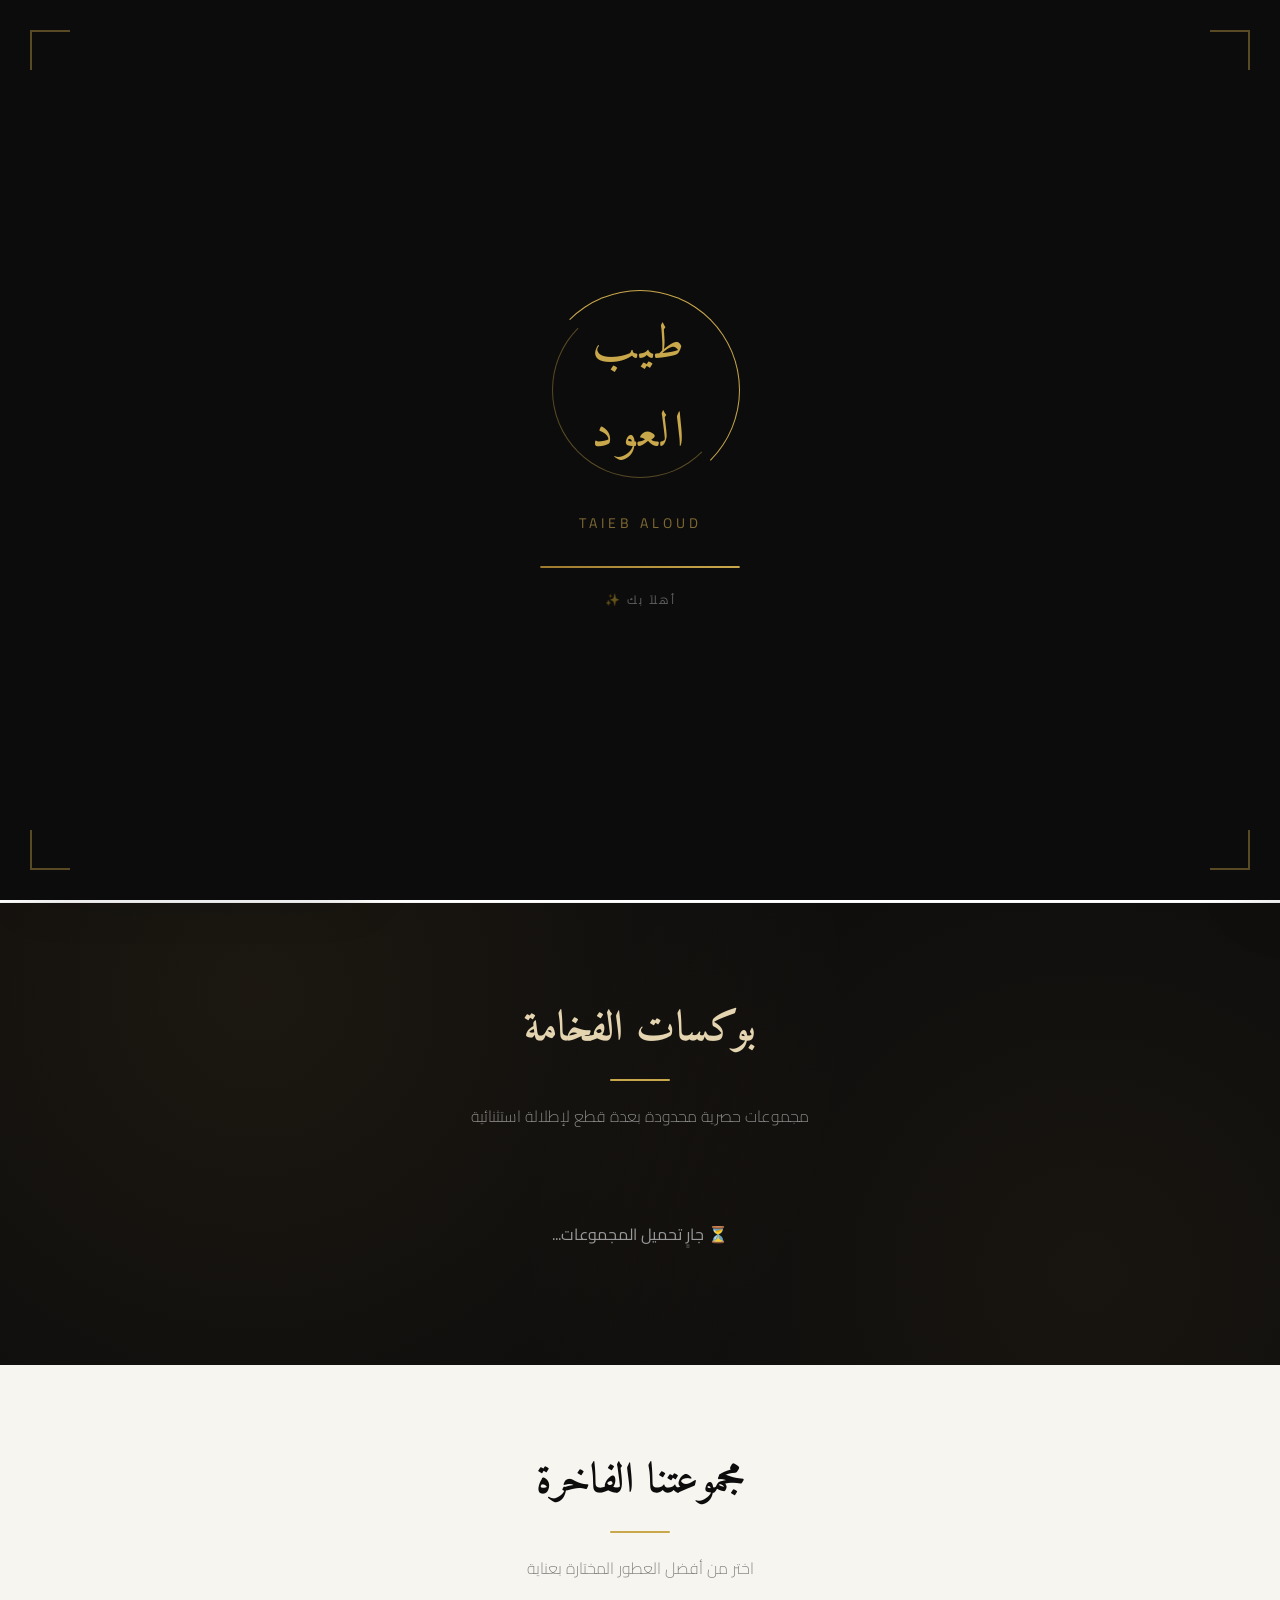
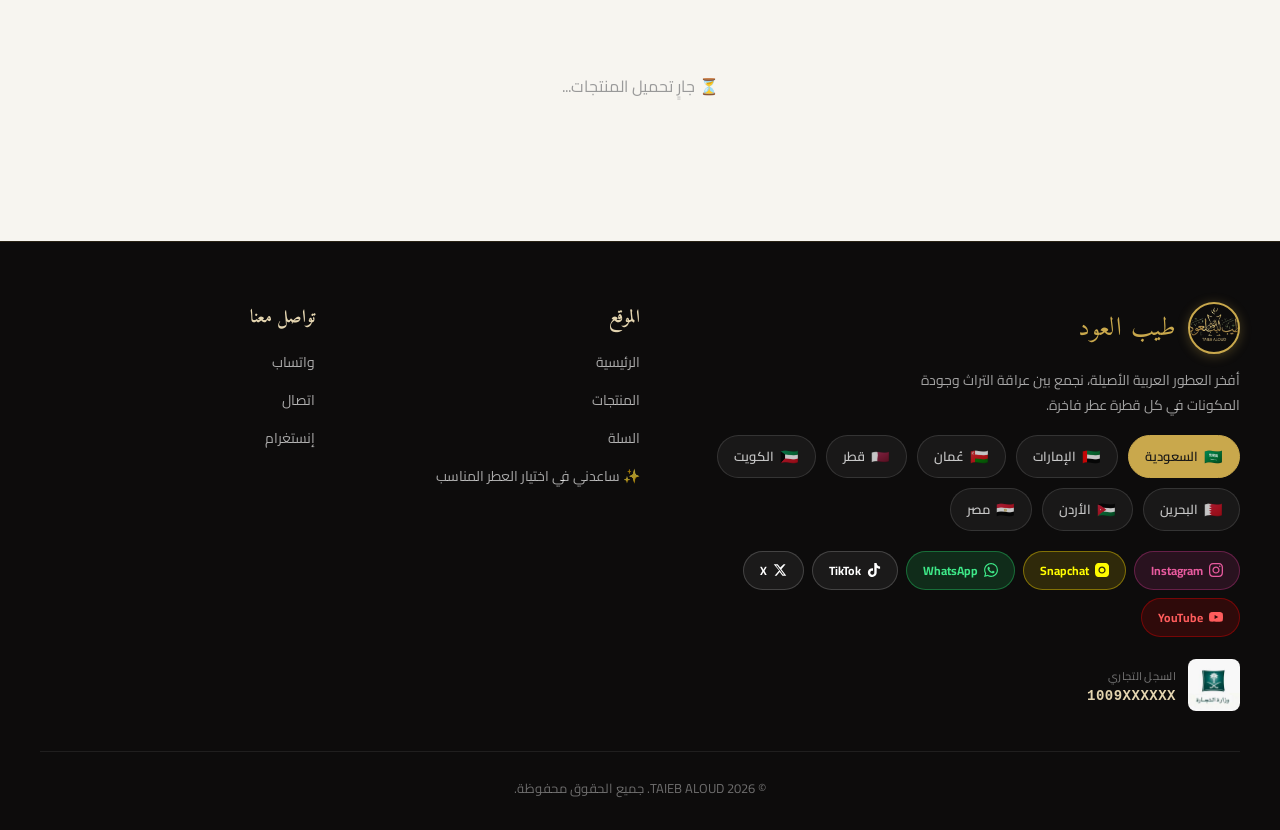
==== index.html @ ca559e0f "Add files via upload" ====
<!DOCTYPE html>
<html lang="ar" dir="rtl">
<head>
  <meta charset="UTF-8">
  <meta name="viewport" content="width=device-width, initial-scale=1.0">
  <title>طيب العود — TAIEB ALOUD | عطور عربية</title>
  <link rel="preconnect" href="https://fonts.googleapis.com">
  <link rel="preconnect" href="https://fonts.gstatic.com" crossorigin>
  <link href="https://fonts.googleapis.com/css2?family=Amiri:wght@400;700&family=Cairo:wght@300;400;600;700&family=Aref+Ruqaa:wght@400;700&display=swap" rel="stylesheet">
  <style>
    /* reset & base */
    * { margin:0; padding:0; box-sizing:border-box; }
    html { scroll-behavior:smooth; }
    body {
      font-family:'Cairo',sans-serif;
      background:#F7F5F0;
      color:#1A1A1A;
      direction:rtl;
      overflow-x:hidden;
    }
    a { text-decoration:none; color:inherit; }
    button { cursor:pointer; font-family:inherit; }
    .container { max-width:1400px; margin:0 auto; padding:0 40px; }

    /* colors — مستوحاة من الموقع الهدف (أسود/أبيض/ذهب خفيف) */
    :root {
      --gold:#C9A84C;
      --gold-light:#E4D5B0;
      --dark:#0D0C0C;
      --white:#FFFFFF;
      --gray:#F7F5F0;
      --text:#1A1A1A;
      --muted:rgba(0,0,0,0.45);
    }

    /* header – شفاف مع تأثير زجاجي */
    header {
      position:fixed;
      top:0; left:0; right:0;
      z-index:1000;
      display:flex;
      align-items:center;
      justify-content:space-between;
      padding:0 40px;
      height:88px;
      background:rgba(255,255,255,0.88);
      backdrop-filter:blur(14px);
      border-bottom:1px solid rgba(0,0,0,0.04);
      box-shadow:0 2px 24px rgba(0,0,0,0.02);
    }
    .logo-wrap { display:flex; align-items:center; gap:12px; }
    .header-logo-center {
      position:absolute;
      top:50%; left:50%;
      transform:translate(-50%,-50%);
      width:150px; height:76px;
      border-radius:0;
      object-fit:contain;
      z-index:1;
      pointer-events:none;
    }
    .logo {
      font-family:'Amiri', serif;
      font-size:28px;
      color:#000;
      font-weight:700;
      letter-spacing:0.5px;
      text-shadow:0 0 10px rgba(201,168,76,0.55);
      animation:logoShine 4s ease-in-out infinite;
    }
    .logo span { color:inherit; }
    @keyframes logoShine {
      0%, 100% { text-shadow:0 0 10px rgba(201,168,76,0.55); }
      50% { text-shadow:0 0 16px rgba(201,168,76,0.75); }
    }
    .nav-controls {
      display:flex;
      gap:12px;
      align-items:center;
    }
    .country-select, .lang-btn {
      background:transparent;
      border:1px solid rgba(0,0,0,0.06);
      color:var(--text);
      padding:8px 16px;
      border-radius:30px;
      font-size:12px;
      font-weight:600;
      transition:all 0.2s;
      outline:none;
    }
    .country-select:hover, .lang-btn:hover {
      border-color:var(--gold);
      background:rgba(201,168,76,0.04);
    }
    .cart-btn {
      background:var(--dark);
      border:none;
      color:white;
      width:44px;
      height:44px;
      border-radius:50%;
      font-size:18px;
      position:relative;
      display:flex;
      align-items:center;
      justify-content:center;
      transition:all 0.2s;
      box-shadow:0 4px 16px rgba(0,0,0,0.04);
    }
    .cart-btn:hover { background:var(--gold); }
    .cart-badge {
      position:absolute;
      top:-6px; right:-6px;
      background:var(--gold);
      color:white;
      width:22px; height:22px;
      border-radius:50%;
      font-size:11px;
      font-weight:700;
      display:flex;
      align-items:center;
      justify-content:center;
      border:2px solid white;
    }

    /* hamburger button */
    .hamburger-btn {
      width:44px; height:44px;
      border:1px solid rgba(0,0,0,0.08);
      background:transparent;
      border-radius:50%;
      display:flex; flex-direction:column; align-items:center; justify-content:center;
      gap:4px;
      transition:all 0.2s;
    }
    .hamburger-btn:hover { border-color:var(--gold); background:rgba(201,168,76,0.06); }
    .hamburger-btn span { display:block; width:18px; height:2px; background:var(--text); border-radius:2px; transition:all 0.2s; }
    .hamburger-btn:hover span { background:var(--gold); }

    /* side drawer */
    .drawer-overlay {
      position:fixed; inset:0; background:rgba(10,9,7,0.45); backdrop-filter:blur(2px);
      z-index:2100; opacity:0; pointer-events:none; transition:opacity 0.25s;
    }
    .drawer-overlay.open { opacity:1; pointer-events:auto; }
    .side-drawer {
      position:fixed; top:0; bottom:0; right:0;
      width:300px; max-width:82vw;
      background:linear-gradient(180deg,#FFFFFF 0%, #FBF9F4 100%);
      z-index:2200;
      box-shadow:-20px 0 60px rgba(0,0,0,0.2);
      transform:translateX(100%);
      transition:transform 0.3s cubic-bezier(.4,0,.2,1);
      display:flex; flex-direction:column;
      padding:24px 20px;
      overflow-y:auto;
    }
    html[dir="ltr"] .side-drawer { right:auto; left:0; box-shadow:20px 0 60px rgba(0,0,0,0.2); transform:translateX(-100%); }
    html[dir="ltr"] .side-drawer.open { transform:translateX(0); }
    .side-drawer.open { transform:translateX(0); }
    .drawer-head { display:flex; align-items:center; justify-content:space-between; margin-bottom:22px; }
    .drawer-brand { font-family:'Amiri',serif; font-size:19px; color:var(--dark); }
    .drawer-close {
      width:32px; height:32px; border:none; border-radius:50%; background:var(--gray); color:var(--dark);
      font-size:14px; display:flex; align-items:center; justify-content:center; transition:all 0.2s;
    }
    .drawer-close:hover { background:var(--gold); color:#fff; }
    .drawer-quiz-cta {
      display:flex; align-items:center; gap:12px;
      background:var(--dark); color:#fff;
      border:none; border-radius:16px; padding:16px; margin-bottom:22px;
      text-align:start; transition:all 0.2s;
    }
    .drawer-quiz-cta:hover { background:#1c1a17; }
    .dqc-icon { font-size:24px; flex-shrink:0; }
    .dqc-text { display:flex; flex-direction:column; gap:3px; }
    .dqc-text b { font-size:14.5px; }
    .dqc-text span { font-size:12px; color:rgba(255,255,255,0.6); line-height:1.5; }
    .drawer-nav { display:flex; flex-direction:column; margin-bottom:22px; border-top:1px solid rgba(0,0,0,0.06); border-bottom:1px solid rgba(0,0,0,0.06); }
    .drawer-nav a { padding:13px 4px; font-size:14px; color:var(--text); border-bottom:1px solid rgba(0,0,0,0.05); transition:color 0.15s; }
    .drawer-nav a:last-child { border-bottom:none; }
    .drawer-nav a:hover { color:var(--gold); }
    .drawer-section { margin-bottom:16px; }
    .drawer-label { display:block; font-size:11px; color:var(--muted); margin-bottom:8px; letter-spacing:0.5px; }
    .drawer-select { width:100%; }
    .drawer-lang-btn { width:100%; text-align:center; }

    /* slider – فيديوهات كخلفية */
    #collectionsSlider {
      margin-top:88px;
      width:100%;
      background:var(--dark);
      position:relative;
    }
    /* شريط الإعلانات المتحرك فوق السلايدر */
    .announcement-bar { overflow:hidden; white-space:nowrap; width:100%; padding:8px 0; direction:ltr; background:#000; position:relative; z-index:10; }
    .announcement-track { display:inline-flex; animation-name:announcement-scroll; animation-timing-function:linear; animation-iteration-count:infinite; animation-duration:20s; will-change:transform; }
    .announcement-track span.announcement-item { display:inline-flex; flex-shrink:0; align-items:center; padding:0 24px; font-size:13px; font-weight:600; white-space:nowrap; direction:rtl; }
    @keyframes announcement-scroll { from { transform:translateX(0); } to { transform:translateX(-50%); } }
    @media (max-width:768px) { .announcement-track span.announcement-item { font-size:12px; padding:0 16px; } }

    .slider-container { position:relative; width:100%; touch-action:pan-y; user-select:none; cursor:grab; }
    .slider-container:active { cursor:grabbing; }
    .slider-track { position:relative; width:100%; }
    .slider-slide { position:relative; width:100%; display:flex; align-items:center; justify-content:center; }
    .slider-slide video, .slider-slide img {
      display:block;
      width:100%;
      height:auto;
      max-height:80vh;
      object-fit:cover;
      aspect-ratio:16/7;
    }

    .slider-controls {
      position:absolute;
      bottom:24px;
      left:50%;
      transform:translateX(-50%);
      display:flex;
      gap:12px;
      z-index:10;
    }
    .slider-dot {
      width:10px; height:10px;
      border-radius:50%;
      background:rgba(255,255,255,0.25);
      cursor:pointer;
      transition:all 0.2s;
    }
    .slider-dot.active { background:var(--gold); width:28px; border-radius:6px; }

    /* luxury boxes – تصميم أنيق كبوكسات متميزة */
    #boxesSection {
      padding:80px 0 40px;
      background:var(--white);
    }
    .section-header {
      text-align:center;
      margin-bottom:48px;
    }
    .section-header h2 {
      font-family:'Amiri',serif;
      font-size:clamp(28px,4vw,42px);
      color:var(--dark);
      letter-spacing:0.5px;
    }
    .section-header p {
      color:var(--muted);
      font-size:16px;
      margin-top:6px;
      font-weight:300;
    }
    .gold-line {
      width:60px;
      height:2px;
      background:var(--gold);
      margin:12px auto 20px;
      border-radius:2px;
    }
    .box-grid {
      display:grid;
      grid-template-columns:repeat(auto-fill, minmax(240px,1fr));
      gap:32px 24px;
    }
    .box-card {
      background:white;
      border-radius:16px;
      overflow:hidden;
      box-shadow:0 4px 20px rgba(0,0,0,0.02);
      border:1px solid rgba(0,0,0,0.04);
      transition:all 0.35s cubic-bezier(0.16,1,0.3,1);
    }
    .box-card:hover {
      transform:translateY(-8px);
      box-shadow:0 20px 48px rgba(0,0,0,0.04);
      border-color:rgba(201,168,76,0.15);
    }
    .box-gallery {
      position:relative;
      width:100%;
      overflow:hidden;
      background:#F2EFE9;
    }
    .box-gallery img {
      display:none;
      width:100%;
      height:auto;
      cursor:zoom-in;
    }
    .box-gallery img.active { display:block; }
    .box-arrow {
      position:absolute;
      top:50%;
      transform:translateY(-50%);
      background:rgba(255,255,255,0.7);
      backdrop-filter:blur(4px);
      border:1px solid rgba(0,0,0,0.04);
      color:var(--dark);
      width:30px; height:30px;
      border-radius:50%;
      font-size:14px;
      display:flex;
      align-items:center;
      justify-content:center;
      cursor:pointer;
      z-index:5;
      opacity:0;
      transition:all 0.2s;
    }
    .box-gallery:hover .box-arrow { opacity:1; }
    .box-arrow:hover { background:var(--gold); color:white; }
    .box-arrow-prev { left:10px; }
    .box-arrow-next { right:10px; }
    .box-info {
      padding:18px 20px 22px;
    }
    .box-name {
      font-family:'Amiri',serif;
      font-size:20px;
      color:var(--dark);
      margin-bottom:4px;
    }
    .box-price {
      color:var(--gold);
      font-weight:700;
      font-size:20px;
      font-family:'Amiri',serif;
      margin-bottom:16px;
    }
    .pcard-buttons {
      display:flex;
      gap:10px;
    }
    .add-btn, .buy-btn {
      flex:1;
      padding:12px 10px;
      border-radius:30px;
      font-weight:700;
      font-size:13px;
      letter-spacing:0.3px;
      transition:all 0.2s;
      border:1.5px solid var(--dark);
      background:transparent;
      color:var(--dark);
    }
    .buy-btn {
      background:var(--dark);
      color:white;
      border-color:var(--dark);
    }
    .add-btn:hover { background:rgba(0,0,0,0.02); }
    .buy-btn:hover { background:var(--gold); border-color:var(--gold); color:white; }

    /* products – شبكة أنيقة */
    #products {
      padding:80px 0 100px;
      background:#F7F5F0;
    }
    .pgrid {
      display:grid;
      grid-template-columns:repeat(auto-fill, minmax(200px,1fr));
      gap:28px 24px;
    }
    .pcard {
      background:white;
      border-radius:16px;
      overflow:hidden;
      box-shadow:0 4px 20px rgba(0,0,0,0.02);
      border:1px solid rgba(0,0,0,0.04);
      transition:all 0.35s cubic-bezier(0.16,1,0.3,1);
    }
    .pcard:hover {
      transform:translateY(-8px);
      box-shadow:0 20px 48px rgba(0,0,0,0.04);
      border-color:rgba(201,168,76,0.12);
    }
    .pcard-img {
      position:relative;
      width:100%;
      overflow:hidden;
      background:#F2EFE9;
    }
    .pcard-img img {
      display:none;
      width:100%;
      height:auto;
      cursor:zoom-in;
      transition:transform 0.5s ease;
    }
    .pcard-img img.active { display:block; }
    .pcard:hover .pcard-img img.active { transform:scale(1.03); }
    .pcard-img:hover .box-arrow { opacity:1; }
    .pcard-info {
      padding:16px 18px 22px;
    }
    .pcard-cat {
      font-size:10px;
      letter-spacing:2px;
      color:var(--gold);
      text-transform:uppercase;
      font-weight:600;
      margin-bottom:4px;
    }
    .pcard-name {
      font-family:'Amiri',serif;
      font-size:18px;
      color:var(--dark);
      margin-bottom:6px;
      min-height:44px;
      line-height:1.3;
    }
    .pcard-price {
      color:var(--gold);
      font-weight:700;
      font-size:18px;
      font-family:'Amiri',serif;
      margin-bottom:14px;
    }

    /* ===== WISHLIST HEART BUTTON (on product/box cards + quick view) ===== */
    .wl-heart {
      position:absolute;
      top:10px;
      left:10px;
      width:34px;
      height:34px;
      border-radius:50%;
      background:rgba(255,255,255,0.85);
      backdrop-filter:blur(4px);
      border:1px solid rgba(0,0,0,0.05);
      display:flex;
      align-items:center;
      justify-content:center;
      cursor:pointer;
      z-index:6;
      transition:transform 0.15s ease;
      padding:0;
    }
    html[dir="ltr"] .wl-heart { left:auto; right:10px; }
    .wl-heart:hover { transform:scale(1.1); background:#fff; }
    .wl-heart.pop { animation:wlPop 0.35s ease; }
    @keyframes wlPop { 0%{transform:scale(1);} 35%{transform:scale(1.35);} 100%{transform:scale(1);} }
    .qv-info .wl-heart { position:static; margin-bottom:12px; width:auto; height:auto; border-radius:20px; padding:6px 14px; gap:6px; font-size:12px; font-weight:700; color:var(--dark); background:#FAF8F3; border:1px solid rgba(0,0,0,0.08); }
    .qv-info .wl-heart svg { flex-shrink:0; }

    /* ===== COUPON BOX (order modal) ===== */
    .coupon-row { display:flex; gap:8px; margin:14px 0; }
    .coupon-row input {
      flex:1; background:#FFFFFF; border:1.5px solid rgba(0,0,0,0.08); border-radius:12px;
      padding:11px 14px; font-size:13.5px; font-family:inherit; outline:none; text-transform:uppercase;
    }
    .coupon-row input:focus { border-color:var(--gold); }
    .coupon-row button {
      background:var(--dark); color:#fff; border:none; border-radius:12px; padding:0 18px;
      font-weight:700; font-size:13px; white-space:nowrap; transition:all 0.2s;
    }
    .coupon-row button:hover { background:var(--gold); color:var(--dark); }
    .coupon-msg { font-size:12px; margin:-6px 0 10px; min-height:14px; }
    .coupon-msg.ok { color:#2e8b57; }
    .coupon-msg.err { color:#c0392b; }
    .order-total.discount-line span:last-child { color:#2e8b57; }
    .order-total-final { border-top:1px dashed rgba(0,0,0,0.1); padding-top:10px; margin-top:2px; }

    /* ===== REVIEWS (inside quick view) ===== */
    .qv-reviews { margin-top:22px; padding-top:18px; border-top:1px solid rgba(0,0,0,0.06); }
    .qv-reviews-title { font-weight:700; font-size:14px; color:var(--dark); margin-bottom:10px; display:flex; align-items:center; gap:8px; }
    .review-item { padding:10px 0; border-bottom:1px dashed rgba(0,0,0,0.07); }
    .review-item:last-child { border-bottom:none; }
    .review-stars { color:var(--gold); font-size:13px; letter-spacing:1px; }
    .review-name { font-weight:700; font-size:13px; color:var(--dark); }
    .review-text { font-size:12.5px; color:var(--muted); margin-top:2px; line-height:1.6; }
    .review-empty { font-size:12.5px; color:var(--muted); text-align:center; padding:8px 0; }
    .add-review-btn { font-size:12px; font-weight:700; color:var(--gold); background:none; border:none; cursor:pointer; text-decoration:underline; margin-top:6px; }
    .review-form { display:none; margin-top:12px; background:#FAF8F3; border-radius:12px; padding:14px; }
    .review-form.show { display:block; }
    .review-form input, .review-form textarea {
      width:100%; border:1px solid rgba(0,0,0,0.1); border-radius:10px; padding:9px 12px;
      font-size:13px; font-family:inherit; margin-bottom:8px; outline:none;
    }
    .review-form input:focus, .review-form textarea:focus { border-color:var(--gold); }
    .star-picker { display:flex; gap:4px; margin-bottom:10px; font-size:22px; }
    .star-picker span { cursor:pointer; color:rgba(0,0,0,0.15); transition:color 0.15s; }
    .star-picker span.on { color:var(--gold); }
    .review-form button { background:var(--dark); color:#fff; border:none; border-radius:10px; padding:8px 16px; font-size:12.5px; font-weight:700; cursor:pointer; }
    .review-form button:hover { background:var(--gold); color:var(--dark); }

    /* ===== WISHLIST MODAL ===== */
    .wl-modal-item { display:flex; align-items:center; gap:12px; padding:10px 0; border-bottom:1px dashed rgba(0,0,0,0.07); }
    .wl-modal-item img { width:52px; height:52px; object-fit:cover; border-radius:10px; flex-shrink:0; }
    .wl-modal-item .wl-item-name { font-weight:700; font-size:13.5px; color:var(--dark); }
    .wl-modal-item .wl-item-price { font-size:12px; color:var(--gold); font-weight:700; }
    .wl-modal-item .wl-item-actions { display:flex; gap:6px; margin-right:auto; }
    .wl-modal-item .wl-item-actions button { font-size:11px; font-weight:700; border-radius:20px; padding:6px 10px; border:1px solid rgba(0,0,0,0.1); background:#fff; cursor:pointer; }
    .wl-modal-item .wl-item-actions button.wl-remove-btn { color:#c0392b; }
    .wl-empty { text-align:center; padding:30px 0; color:var(--muted); font-size:13px; }

    /* modal */
    .modal {
      position:fixed;
      inset:0;
      background:rgba(10,9,7,0.65);
      backdrop-filter:blur(10px);
      display:none;
      align-items:center;
      justify-content:center;
      z-index:2000;
      padding:20px;
    }
    .modal.open { display:flex; }
    .modal-content {
      background:linear-gradient(180deg,#FFFFFF 0%, #FBF9F4 100%);
      padding:36px 30px 34px;
      border-radius:22px;
      width:100%;
      max-width:540px;
      position:relative;
      box-shadow:0 40px 90px rgba(0,0,0,0.35);
      border:1px solid rgba(201,168,76,0.18);
      max-height:90vh;
      overflow-y:auto;
    }
    .modal-content::before {
      content:'';
      position:absolute;
      top:0; left:22px; right:22px;
      height:3px;
      border-radius:0 0 4px 4px;
      background:linear-gradient(90deg,transparent,var(--gold),transparent);
    }
    .modal-close {
      position:absolute;
      top:14px; left:14px;
      width:38px; height:38px;
      background:var(--dark);
      border:2px solid var(--gold);
      border-radius:50%;
      color:#fff;
      font-size:18px;
      font-weight:700;
      display:flex;
      align-items:center;
      justify-content:center;
      cursor:pointer;
      transition:all 0.2s;
      box-shadow:0 4px 14px rgba(0,0,0,0.35);
      z-index:10;
    }
    .modal-close:hover { transform:rotate(90deg); background:var(--gold); color:var(--dark); border-color:var(--gold); }
    @media(max-width:600px) {
      .modal-close { width:42px; height:42px; font-size:20px; top:12px; left:12px; }
    }
    .modal-content h2 {
      font-family:'Amiri',serif;
      color:var(--dark);
      margin-bottom:6px;
      text-align:center;
      font-size:27px;
    }
    /* quick view modal */
    .qv-content { max-width:640px; }
    .qv-body { display:flex; gap:28px; align-items:center; }
    .qv-gallery {
      position:relative;
      flex:0 0 260px;
      width:260px;
      border-radius:14px;
      overflow:hidden;
      background:#F2EFE9;
    }
    .qv-gallery img { width:100%; height:auto; display:block; }
    .qv-gallery .box-arrow { opacity:1; }
    .qv-info { flex:1; display:flex; flex-direction:column; justify-content:center; }
    .qv-name { font-family:'Amiri',serif; font-size:24px; color:var(--dark); margin-bottom:8px; }
    .qv-price { color:var(--gold); font-weight:700; font-size:20px; font-family:'Amiri',serif; margin-bottom:20px; }
    @media(max-width:600px) {
      .qv-body { flex-direction:column; }
      .qv-gallery { width:100%; flex:none; }
    }
    .modal-subtitle {
      text-align:center;
      color:var(--muted);
      font-size:12.5px;
      margin-bottom:22px;
      letter-spacing:.2px;
    }
    .order-items {
      margin-bottom:16px;
      background:rgba(0,0,0,0.015);
      border:1px solid rgba(0,0,0,0.05);
      border-radius:14px;
      padding:10px 14px;
      max-height:200px;
      overflow-y:auto;
    }
    .order-item {
      display:flex;
      align-items:center;
      gap:12px;
      padding:9px 0;
      border-bottom:1px solid rgba(0,0,0,0.05);
      font-size:13px;
    }
    .order-item:last-child { border-bottom:none; }
    .order-item-name { color:var(--dark); font-weight:700; font-size:14px; flex:1; }
    .order-total {
      display:flex;
      justify-content:space-between;
      align-items:center;
      margin-bottom:16px;
      padding:14px 18px;
      background:linear-gradient(135deg, rgba(201,168,76,0.1), rgba(201,168,76,0.04));
      border:1px solid rgba(201,168,76,0.25);
      border-radius:14px;
      font-size:21px;
      font-family:'Amiri',serif;
      color:var(--dark);
      font-weight:700;
    }
    .order-total span:first-child { font-size:14px; font-family:'Cairo',sans-serif; color:var(--muted); font-weight:600; }
    .order-total span:last-child { color:var(--gold); }
    .free-shipping-badge {
      display:flex;
      align-items:center;
      justify-content:center;
      gap:8px;
      background:rgba(201,168,76,0.06);
      border:1px dashed var(--gold);
      border-radius:30px;
      padding:10px 16px;
      margin-bottom:24px;
      color:#8a6d24;
      font-size:13px;
      font-weight:700;
    }
    .form-section-title {
      font-size:12px;
      font-weight:700;
      color:var(--gold);
      letter-spacing:1px;
      text-transform:uppercase;
      margin:22px 0 12px;
      display:flex;
      align-items:center;
      gap:8px;
    }
    .form-section-title::after {
      content:'';
      flex:1;
      height:1px;
      background:rgba(201,168,76,0.2);
    }
    .form-group { margin-bottom:16px; }
    .form-group label {
      display:block;
      margin-bottom:6px;
      font-size:12.5px;
      color:var(--dark);
      font-weight:700;
      letter-spacing:.2px;
    }
    .form-group input, .form-group select, .form-group textarea {
      width:100%;
      padding:13px 16px;
      background:#FFFFFF;
      border:1.5px solid rgba(0,0,0,0.08);
      border-radius:12px;
      color:#3a3a3a;
      outline:none;
      font-size:14px;
      font-weight:500;
      transition:all 0.2s;
      font-family:inherit;
      box-shadow:0 1px 3px rgba(0,0,0,0.02);
    }
    .form-group input::placeholder, .form-group textarea::placeholder { color:rgba(0,0,0,0.28); font-weight:400; }
    .form-group input:focus, .form-group select:focus, .form-group textarea:focus {
      border-color:var(--gold);
      background:#FFFDF7;
      box-shadow:0 0 0 4px rgba(201,168,76,0.1);
    }
    .payment-options {
      display:grid;
      grid-template-columns:1fr 1fr;
      gap:10px;
      margin-top:6px;
    }
    .payment-option {
      display:flex;
      align-items:center;
      gap:8px;
      background:#FFFFFF;
      border:1.5px solid rgba(0,0,0,0.08);
      border-radius:14px;
      padding:12px 14px;
      cursor:pointer;
      transition:all 0.2s;
      font-size:13px;
      font-weight:700;
      color:rgba(0,0,0,0.65);
    }
    .payment-option:hover { border-color:var(--gold); background:rgba(201,168,76,0.05); }
    .payment-option.selected { border-color:var(--gold); background:rgba(201,168,76,0.1); color:#8a6d24; box-shadow:0 0 0 3px rgba(201,168,76,0.08); }
    .payment-option input[type=radio] { display:none; }
    .bank-info {
      display:none;
      margin-top:14px;
      background:rgba(201,168,76,0.05);
      border:1px solid rgba(201,168,76,0.2);
      border-radius:14px;
      padding:16px 18px;
    }
    .bank-info.show { display:block; }
    .bank-info p { color:#5a4c22; font-size:13px; line-height:1.6; }
    .bank-account-row {
      display:flex;
      align-items:center;
      justify-content:space-between;
      background:#FFFFFF;
      border:1px solid rgba(201,168,76,0.2);
      border-radius:10px;
      padding:11px 14px;
      margin-top:8px;
    }
    .bank-account-num { color:var(--gold); font-weight:700; font-family:monospace; letter-spacing:1px; font-size:14px; }
    .copy-btn {
      background:var(--gold);
      color:white;
      border:none;
      border-radius:20px;
      padding:7px 16px;
      font-size:12px;
      font-weight:700;
      transition:all 0.2s;
    }
    .copy-btn:hover { background:var(--dark); }
    .confirm-btn {
      width:100%;
      padding:17px;
      background:linear-gradient(135deg, #1a1917, var(--dark));
      color:white;
      border:1.5px solid var(--gold);
      border-radius:40px;
      font-weight:700;
      font-size:16px;
      letter-spacing:0.5px;
      margin-top:24px;
      transition:all 0.25s;
      box-shadow:0 10px 30px rgba(0,0,0,0.15);
    }
    .confirm-btn:hover { background:var(--gold); color:#1a1917; border-color:var(--gold); transform:translateY(-2px); box-shadow:0 14px 34px rgba(201,168,76,0.35); }
    .confirm-btn:disabled { opacity:0.55; cursor:not-allowed; transform:none; box-shadow:none; }

    /* field validation */
    .phone-hint { font-size:11px; color:var(--muted); margin-top:5px; }
    .phone-input-row { display:flex; gap:8px; }
    #phoneCountryCode.phone-code-select {
      flex:0 0 auto;
      width:82px !important;
      background:#FFFFFF;
      border:1.5px solid rgba(0,0,0,0.08);
      border-radius:12px;
      padding:0 2px 0 4px !important;
      font-size:12px;
      color:var(--dark);
      font-family:inherit;
      outline:none;
      cursor:pointer;
      text-overflow:ellipsis;
    }
    .phone-input-row input { flex:1; min-width:0; }
    .field-error {
      display:none;
      color:#c0392b;
      font-size:11.5px;
      font-weight:700;
      margin-top:6px;
    }
    .field-error.show { display:block; }
    .form-group input.invalid { border-color:#c0392b !important; background:#FFF6F5 !important; }
    .form-group input.valid-ok { border-color:#4b9c6f !important; }

    /* payment proof upload */
    .payment-proof-box {
      display:none;
      margin-top:14px;
      background:rgba(201,168,76,0.05);
      border:1px solid rgba(201,168,76,0.2);
      border-radius:14px;
      padding:16px 18px;
    }
    .payment-proof-box.show { display:block; }
    .payment-proof-box p.proof-title { color:#5a4c22; font-size:13px; line-height:1.6; margin-bottom:10px; font-weight:700; }
    .proof-upload-row { display:flex; align-items:center; gap:12px; flex-wrap:wrap; }
    .proof-file-btn {
      display:inline-flex;
      align-items:center;
      gap:8px;
      background:var(--dark);
      color:#fff;
      border:1.5px solid var(--gold);
      border-radius:30px;
      padding:9px 18px;
      font-size:12.5px;
      font-weight:700;
      cursor:pointer;
      transition:all 0.2s;
    }
    .proof-file-btn:hover { background:var(--gold); color:var(--dark); }
    .proof-preview-wrap { position:relative; width:56px; height:56px; border-radius:10px; overflow:hidden; border:1px solid rgba(0,0,0,0.1); display:none; }
    .proof-preview-wrap.show { display:block; }
    .proof-preview-wrap img { width:100%; height:100%; object-fit:cover; }
    .proof-preview-wrap .proof-remove {
      position:absolute; top:2px; left:2px;
      width:18px; height:18px;
      background:rgba(0,0,0,0.65);
      color:#fff;
      border-radius:50%;
      font-size:11px;
      display:flex; align-items:center; justify-content:center;
      cursor:pointer;
    }
    .proof-status { font-size:11.5px; margin-top:8px; color:var(--muted); }
    .proof-status.ok { color:#4b9c6f; font-weight:700; }
    .proof-status.err { color:#c0392b; font-weight:700; }

    /* success modal */
    .success-modal-content { max-width:420px; text-align:center; }
    .success-icon { font-size:54px; margin-bottom:8px; }
    .success-modal-content p.success-text { color:var(--muted); font-size:14px; line-height:1.9; margin-bottom:18px; }


    /* footer */
    footer {
      background:var(--dark);
      padding:60px 40px 30px;
      border-top:1px solid rgba(201,168,76,0.15);
    }
    .footer-container { max-width:1200px; margin:0 auto; }
    .footer-top {
      display:grid;
      grid-template-columns:2fr 1fr 1fr;
      gap:50px;
      margin-bottom:40px;
    }
    .footer-logo-wrap { display:flex; align-items:center; gap:12px; margin-bottom:14px; }
    .footer-logo-img {
      width:52px; height:52px;
      border-radius:50%;
      object-fit:cover;
      border:2px solid var(--gold);
      box-shadow:0 2px 12px rgba(201,168,76,0.3);
      flex-shrink:0;
    }
    .footer-logo {
      font-family:'Amiri',serif;
      font-size:26px;
      color:var(--gold);
      letter-spacing:0.5px;
    }
    .footer-desc {
      color:rgba(255,255,255,0.62);
      font-size:14px;
      line-height:1.8;
      max-width:340px;
    }
    .footer-section h3 {
      font-family:'Amiri',serif;
      color:var(--gold-light);
      font-size:18px;
      margin-bottom:16px;
    }
    .footer-links {
      display:flex;
      flex-direction:column;
      gap:12px;
    }
    .footer-links a {
      color:rgba(255,255,255,0.65);
      font-size:14px;
      transition:all 0.2s;
      display:flex;
      align-items:center;
      gap:6px;
    }
    .footer-links a:hover { color:var(--gold); transform:translateX(-4px); }
    .footer-cr {
      display:flex;
      align-items:center;
      gap:12px;
      margin-top:22px;
      width:fit-content;
    }
    .footer-cr img {
      width:52px; height:52px;
      border-radius:8px;
      object-fit:cover;
    }
    .footer-cr-text { display:flex; flex-direction:column; gap:2px; }
    .footer-cr-text .cr-label { font-size:11px; color:rgba(255,255,255,0.45); letter-spacing:.3px; }
    .footer-cr-text .cr-number { font-size:14px; color:var(--gold-light); font-weight:700; font-family:monospace; letter-spacing:.5px; }
    .footer-bottom {
      border-top:1px solid rgba(255,255,255,0.08);
      padding-top:24px;
      text-align:center;
      color:rgba(255,255,255,0.4);
      font-size:13px;
    }
    .footer-countries {
      display:flex;
      flex-wrap:wrap;
      gap:10px;
      margin-top:16px;
    }
    .footer-country-badge {
      display:flex;
      align-items:center;
      gap:6px;
      background:rgba(255,255,255,0.05);
      border:1px solid rgba(255,255,255,0.12);
      border-radius:30px;
      padding:6px 16px;
      font-size:13px;
      color:rgba(255,255,255,0.75);
      font-weight:600;
      cursor:pointer;
      transition:all 0.2s;
    }
    .footer-country-badge .flag { font-size:15px; }
    .footer-country-badge:hover { border-color:var(--gold); background:rgba(201,168,76,0.12); }
    .footer-country-badge.active { background:var(--gold); color:#1a1917; border-color:var(--gold); }
    .footer-social {
      margin-top:20px;
      display:flex;
      flex-wrap:wrap;
      gap:8px;
    }
    .social-link {
      display:flex;
      align-items:center;
      gap:6px;
      padding:7px 16px;
      border-radius:30px;
      border:1.5px solid transparent;
      font-size:12px;
      font-weight:700;
      transition:all 0.2s;
      white-space:nowrap;
    }
    .social-link svg { width:14px; height:14px; fill:currentColor; flex-shrink:0; }
    /* ألوان كل منصة - معدّلة لتكون واضحة على خلفية غامقة */
    .soc-instagram { background:rgba(193,53,132,0.16); border-color:rgba(193,53,132,0.4); color:#e85a9e; }
    .soc-instagram:hover { background:linear-gradient(135deg,#f09433,#e6683c,#dc2743,#cc2366,#bc1888); color:#fff; border-color:transparent; transform:translateY(-2px); }
    .soc-snapchat { background:rgba(255,220,0,0.14); border-color:rgba(255,220,0,0.4); color:#FFFC00; }
    .soc-snapchat:hover { background:#FFFC00; color:#000; border-color:#FFFC00; transform:translateY(-2px); }
    .soc-whatsapp { background:rgba(37,211,102,0.16); border-color:rgba(37,211,102,0.4); color:#3ee888; }
    .soc-whatsapp:hover { background:#25D366; color:#fff; border-color:#25D366; transform:translateY(-2px); }
    .soc-tiktok { background:rgba(255,255,255,0.06); border-color:rgba(255,255,255,0.18); color:#fff; }
    .soc-tiktok:hover { background:#010101; color:#fff; border-color:#69C9D0; transform:translateY(-2px); }
    .soc-twitter { background:rgba(255,255,255,0.06); border-color:rgba(255,255,255,0.18); color:#fff; }
    .soc-twitter:hover { background:#fff; color:#000; border-color:#fff; transform:translateY(-2px); }
    .soc-youtube { background:rgba(255,0,0,0.14); border-color:rgba(255,0,0,0.35); color:#ff5c5c; }
    .soc-youtube:hover { background:#FF0000; color:#fff; border-color:#FF0000; transform:translateY(-2px); }


    /* floating */
    #scrollTop {
      position:fixed;
      bottom:28px; left:24px;
      z-index:7000;
      width:48px; height:48px;
      border-radius:50%;
      background:var(--white);
      border:1px solid rgba(0,0,0,0.04);
      color:var(--dark);
      font-size:20px;
      box-shadow:0 4px 20px rgba(0,0,0,0.02);
      display:none;
      align-items:center;
      justify-content:center;
      transition:all 0.2s;
    }
    #scrollTop:hover { background:var(--dark); color:white; }

    /* lightbox */
    #lightbox {
      position:fixed;
      inset:0;
      z-index:8000;
      background:rgba(0,0,0,0);
      display:flex;
      align-items:center;
      justify-content:center;
      padding:20px;
      visibility:hidden;
      transition:background 0.3s ease;
      cursor:zoom-out;
    }
    #lightbox.open { background:rgba(0,0,0,0.92); visibility:visible; }
    #lb-img {
      max-width:90vw;
      max-height:85vh;
      object-fit:contain;
      border-radius:8px;
      border:1px solid rgba(255,255,255,0.05);
      opacity:0;
      transform:scale(0.92);
      transition:all 0.3s cubic-bezier(0.16,1,0.3,1);
      cursor:default;
    }
    #lightbox.open #lb-img { opacity:1; transform:scale(1); }
    #lb-close {
      position:fixed;
      top:20px; left:20px;
      width:40px; height:40px;
      border-radius:50%;
      background:rgba(255,255,255,0.04);
      border:1px solid rgba(255,255,255,0.06);
      color:white;
      font-size:20px;
      display:flex;
      align-items:center;
      justify-content:center;
      cursor:pointer;
      transition:all 0.2s;
    }
    #lb-close:hover { background:var(--gold); color:var(--dark); transform:rotate(90deg); }
    .lb-nav {
      position:fixed;
      top:50%;
      transform:translateY(-50%);
      width:48px; height:48px;
      border-radius:50%;
      background:rgba(255,255,255,0.06);
      border:1px solid rgba(255,255,255,0.08);
      color:white;
      font-size:20px;
      display:flex;
      align-items:center;
      justify-content:center;
      cursor:pointer;
      transition:all 0.2s;
      z-index:8001;
    }
    .lb-nav:hover { background:var(--gold); color:var(--dark); }
    #lb-prev { left:20px; }
    #lb-next { right:20px; }

    /* toast */
    #toast {
      position:fixed;
      bottom:30px;
      left:50%;
      transform:translateX(-50%) translateY(20px);
      background:rgba(0,0,0,0.9);
      backdrop-filter:blur(8px);
      border:1px solid rgba(255,255,255,0.06);
      color:white;
      padding:12px 28px;
      border-radius:40px;
      font-weight:700;
      font-size:14px;
      z-index:9000;
      opacity:0;
      transition:all 0.3s ease;
      white-space:nowrap;
      box-shadow:0 8px 32px rgba(0,0,0,0.1);
      pointer-events:none;
    }
    #toast.show { opacity:1; transform:translateX(-50%) translateY(0); }

    /* intro discovery banner */
    .intro-banner {
      position:fixed; bottom:24px; left:24px; z-index:1500;
      display:flex; align-items:center; gap:12px;
      background:linear-gradient(180deg,#FFFFFF 0%, #FBF9F4 100%);
      border:1px solid rgba(201,168,76,0.3);
      border-radius:16px; padding:14px 16px; max-width:340px;
      box-shadow:0 20px 50px rgba(0,0,0,0.18);
      opacity:0; transform:translateY(16px) scale(0.97); pointer-events:none;
      transition:opacity 0.4s ease, transform 0.4s ease;
    }
    .intro-banner.show { opacity:1; transform:translateY(0) scale(1); pointer-events:auto; }
    html[dir="ltr"] .intro-banner { left:auto; right:24px; }
    .ib-close { position:absolute; top:6px; left:8px; background:none; border:none; color:var(--muted); font-size:12px; padding:4px; }
    html[dir="ltr"] .ib-close { left:auto; right:8px; }
    .ib-icon { font-size:24px; flex-shrink:0; }
    .ib-text { display:flex; flex-direction:column; gap:2px; flex:1; }
    .ib-text b { font-size:13.5px; color:var(--dark); }
    .ib-text span { font-size:11.5px; color:var(--muted); line-height:1.5; }
    .ib-cta { background:var(--gold); color:var(--dark); border:none; border-radius:10px; padding:8px 12px; font-size:12px; font-weight:700; white-space:nowrap; flex-shrink:0; }
    .ib-cta:hover { background:var(--dark); color:#fff; }
    @media(max-width:600px) {
      .intro-banner { left:14px; right:14px; max-width:none; bottom:14px; }
      html[dir="ltr"] .intro-banner { right:14px; }
    }

    /* perfume finder quiz */
    .quiz-content { max-width:520px; }
    .quiz-progress-wrap { display:flex; align-items:center; gap:12px; margin:6px 0 18px; padding-top:14px; }
    .quiz-vial { width:16px; height:24px; border:1.5px solid rgba(201,168,76,0.5); border-radius:3px 3px 6px 6px; position:relative; overflow:hidden; flex-shrink:0; background:rgba(0,0,0,0.03); }
    .quiz-vial-fill { position:absolute; bottom:0; left:0; right:0; height:0%; background:linear-gradient(to top, var(--gold), var(--gold-light)); transition:height 0.6s ease; }
    .quiz-progress-track { flex:1; height:3px; background:rgba(0,0,0,0.08); border-radius:3px; overflow:hidden; }
    .quiz-progress-fill { height:100%; width:0%; background:var(--gold); transition:width 0.5s ease; }
    .quiz-progress-label { font-size:11px; color:var(--muted); white-space:nowrap; }
    .qz-intro { text-align:center; display:flex; flex-direction:column; align-items:center; gap:16px; padding:6px 0 8px; }
    .qz-drop { width:52px; height:52px; background:radial-gradient(circle at 35% 30%, var(--gold-light), var(--gold) 60%, #8a5a2b 100%); border-radius:50% 50% 50% 0; transform:rotate(45deg); box-shadow:0 0 30px rgba(201,168,76,0.35); }
    .qz-logo-img { width:56px; height:56px; border-radius:50%; object-fit:cover; border:2px solid var(--gold); box-shadow:0 4px 20px rgba(201,168,76,0.35); }
    .qz-intro h2 { font-family:'Amiri',serif; font-size:24px; }
    .qz-intro p { color:var(--muted); font-size:14px; max-width:360px; line-height:1.8; }
    .qz-eyebrow { font-size:11px; color:var(--gold); letter-spacing:1px; font-weight:700; margin-bottom:8px; }
    .qz-title { font-family:'Amiri',serif; font-size:21px; margin-bottom:20px; line-height:1.6; }
    .qz-options { display:grid; gap:10px; margin-bottom:6px; }
    .qz-opt { display:flex; align-items:center; gap:12px; background:rgba(0,0,0,0.02); border:1px solid rgba(0,0,0,0.08); border-radius:12px; padding:13px 14px; transition:all 0.15s; text-align:start; }
    .qz-opt:hover { border-color:var(--gold); background:rgba(201,168,76,0.06); }
    .qz-opt.selected { border-color:var(--gold); background:rgba(201,168,76,0.12); }
    .qz-opt-icon { font-size:19px; width:26px; text-align:center; flex-shrink:0; }
    .qz-opt-text b { display:block; font-size:14px; }
    .qz-opt-text span { display:block; font-size:11.5px; color:var(--muted); margin-top:1px; }
    .qz-nav-row { display:flex; justify-content:space-between; align-items:center; margin-top:18px; }
    .qz-btn { border:none; border-radius:12px; padding:11px 22px; font-family:inherit; font-weight:700; font-size:13.5px; transition:all 0.15s; }
    .qz-btn-primary { background:var(--gold); color:var(--dark); }
    .qz-btn-primary:hover { background:var(--dark); color:#fff; }
    .qz-btn-primary:disabled { opacity:0.35; cursor:not-allowed; }
    .qz-btn-ghost { background:none; color:var(--muted); font-size:12.5px; }
    .qz-btn-ghost:hover { color:var(--gold); }
    .qz-result-head { text-align:center; margin-bottom:18px; }
    .qz-result-head .qz-tag { font-size:11px; color:var(--gold); letter-spacing:1px; font-weight:700; margin-bottom:6px; }
    .qz-result-head h2 { font-family:'Amiri',serif; font-size:21px; }
    .qz-products { display:grid; gap:12px; margin-bottom:16px; }
    .qz-product { display:flex; flex-wrap:wrap; gap:14px; align-items:center; background:rgba(0,0,0,0.02); border:1px solid rgba(0,0,0,0.08); border-radius:14px; padding:13px; }
    .qz-bottle { width:44px; height:54px; border-radius:6px 6px 12px 12px; flex-shrink:0; }
    .qz-p-info { flex:1; }
    .qz-p-info .qz-match { font-size:10.5px; color:var(--gold); font-weight:700; margin-bottom:2px; }
    .qz-p-info .qz-badge-box { display:inline-block; font-size:9.5px; font-weight:700; background:var(--dark); color:var(--gold-light); border-radius:20px; padding:2px 8px; margin-inline-start:6px; vertical-align:middle; }
    .qz-p-info h3 { font-size:14.5px; margin-bottom:3px; }
    .qz-p-info p { font-size:11.5px; color:var(--muted); line-height:1.6; }
    .qz-p-price { font-size:13px; color:var(--dark); font-weight:700; white-space:nowrap; }
    .qz-p-actions { flex-basis:100%; display:flex; align-items:center; justify-content:space-between; margin-top:10px; padding-top:10px; border-top:1px dashed rgba(0,0,0,0.08); }
    .qz-p-btns { display:flex; gap:6px; }
    .qz-mini-btn { font-size:11.5px; font-weight:700; padding:6px 13px; border-radius:20px; border:1px solid rgba(0,0,0,0.12); background:#fff; color:var(--dark); transition:all 0.15s; }
    .qz-mini-btn:hover { border-color:var(--gold); }
    .qz-mini-btn-buy { background:var(--gold); border-color:var(--gold); color:var(--dark); }
    .qz-mini-btn-buy:hover { background:var(--dark); color:#fff; }
    .qz-note { font-size:11.5px; color:var(--muted); text-align:center; line-height:1.8; margin-top:4px; border-top:1px dashed rgba(0,0,0,0.08); padding-top:14px; }

    /* responsive */
    @media(max-width:768px) {
      header { padding:0 20px; height:64px; }
      .header-logo-center { width:100px; height:52px; }
      #collectionsSlider { margin-top:64px; }
      .logo { font-size:20px; }
      .nav-controls { gap:6px; }
      .country-select, .lang-btn { padding:6px 10px; font-size:10px; }
      .container { padding:0 20px; }
      #boxesSection { padding:60px 0 30px; }
      #products { padding:60px 0 80px; }
      .box-grid { grid-template-columns:repeat(auto-fill,minmax(170px,1fr)); gap:20px; }
      .pgrid { grid-template-columns:repeat(auto-fill,minmax(150px,1fr)); gap:16px; }
      .footer-top { grid-template-columns:1fr; gap:30px; }

      .modal-content { padding:28px 18px; }
    }

    /* ===== phones: fix logo overlap + one perfume per row ===== */
    @media(max-width:600px) {
      .header-logo-center { display:none; }
      .pgrid { grid-template-columns:1fr; }
    }

    /* ===== language ===== */
    body.en * { font-family:'Cairo',sans-serif; }

    /* ===== scroll reveal animations ===== */
    @keyframes fadeInUp { from{opacity:0;transform:translateY(26px);} to{opacity:1;transform:translateY(0);} }
    .reveal { opacity:0; transform:translateY(26px); transition:opacity .7s ease, transform .7s ease; }
    .reveal.visible { opacity:1; transform:translateY(0); }

    /* ===== image lightbox caption ===== */
    #lb-caption {
      position:fixed; bottom:26px; left:50%; transform:translateX(-50%);
      background:rgba(0,0,0,0.85); border:1px solid rgba(201,168,76,0.3);
      color:var(--gold); font-family:'Amiri',serif; font-size:16px;
      padding:9px 24px; border-radius:30px; white-space:nowrap;
      backdrop-filter:blur(6px); opacity:0; transition:opacity .4s .15s ease; pointer-events:none;
    }
    #lightbox.open #lb-caption { opacity:1; }

    /* ===== heritage / trust strip ===== */
    #heritage { background:var(--white); padding:56px 0; text-align:center; border-bottom:1px solid rgba(0,0,0,0.04); }
    #heritage h3 { font-family:'Amiri',serif; font-size:clamp(20px,3vw,28px); color:var(--dark); margin-bottom:10px; letter-spacing:.3px; }
    #heritage p { color:var(--muted); font-size:14px; max-width:640px; margin:0 auto 30px; line-height:1.9; }


    /* ===== luxury boxes — تصميم مميز ومختلف عن العطور العادية ===== */
    #boxesSection { background:var(--dark); padding:90px 0 76px; position:relative; overflow:hidden; }
    #boxesSection::before {
      content:''; position:absolute; inset:0;
      background:radial-gradient(circle at 20% 20%, rgba(201,168,76,0.08), transparent 55%),
                 radial-gradient(circle at 85% 80%, rgba(201,168,76,0.06), transparent 50%);
      pointer-events:none;
    }
    #boxesSection .section-header { position:relative; z-index:1; }
    #boxesSection .section-header h2 { color:var(--gold-light); }
    #boxesSection .section-header p { color:rgba(255,255,255,0.5); }
    #boxesSection .gold-line { background:var(--gold); }
    .box-grid { position:relative; z-index:1; grid-template-columns:repeat(auto-fill, minmax(270px,1fr)); gap:36px 28px; }
    .box-card {
      position:relative;
      border:1px solid rgba(201,168,76,0.14);
      box-shadow:0 14px 40px rgba(0,0,0,0.45);
    }
    .box-card:hover {
      box-shadow:0 26px 60px rgba(201,168,76,0.18);
      border-color:rgba(201,168,76,0.5);
    }
    .box-ribbon {
      position:absolute; top:16px; right:16px; z-index:4;
      display:flex; align-items:center; gap:5px;
      background:linear-gradient(135deg,var(--gold),#9c7a2e);
      color:#fff; font-size:11px; font-weight:700; letter-spacing:.3px;
      padding:6px 13px; border-radius:20px;
      box-shadow:0 6px 16px rgba(201,168,76,0.4);
    }
    .box-desc {
      font-size:13px; color:var(--muted); line-height:1.7;
      margin-bottom:12px; min-height:38px;
    }

    /* ===== intro loader ===== */
    #intro-loader {
      position:fixed; inset:0; z-index:9999; background:var(--dark);
      display:flex; flex-direction:column; align-items:center; justify-content:center;
      overflow:hidden; transition:opacity .8s ease, visibility .8s ease;
    }
    #intro-loader.hide { opacity:0; visibility:hidden; pointer-events:none; }
    .loader-particles { position:absolute; inset:0; overflow:hidden; }
    .particle { position:absolute; border-radius:50%; background:var(--gold); opacity:0; animation:particleFloat var(--dur) ease-in-out var(--delay) infinite; }
    @keyframes particleFloat { 0%{opacity:0;transform:translateY(100vh) scale(0);} 20%{opacity:.6;} 80%{opacity:.3;} 100%{opacity:0;transform:translateY(-20vh) scale(1) rotate(360deg);} }
    .loader-line { position:absolute; top:50%; left:-100%; width:100%; height:1px; background:linear-gradient(90deg,transparent,var(--gold),transparent); animation:lineSweep 2s ease-in-out infinite; }
    .loader-line:nth-child(2){ top:30%; animation-delay:.5s; opacity:.4; }
    .loader-line:nth-child(3){ top:70%; animation-delay:1s; opacity:.4; }
    @keyframes lineSweep { 0%{left:-100%;} 100%{left:200%;} }
    .loader-center { position:relative; z-index:2; text-align:center; display:flex; flex-direction:column; align-items:center; gap:20px; }
    .loader-ring { position:relative; width:200px; height:200px; display:flex; align-items:center; justify-content:center; }
    .loader-ring::before, .loader-ring::after { content:''; position:absolute; border-radius:50%; border:1.5px solid transparent; }
    .loader-ring::before { inset:0; border-top-color:var(--gold); border-right-color:var(--gold); animation:ringRotate 1.8s linear infinite; }
    .loader-ring::after { inset:12px; border-bottom-color:rgba(201,168,76,0.4); border-left-color:rgba(201,168,76,0.4); animation:ringRotate 2.4s linear infinite reverse; }
    @keyframes ringRotate { to{ transform:rotate(360deg);} }
    .loader-brand { font-family:'Amiri',serif; font-size:clamp(30px,6vw,50px); color:var(--gold); letter-spacing:4px; animation:brandReveal 1.2s cubic-bezier(0.22,1,0.36,1) forwards; opacity:0; }
    @keyframes brandReveal { from{opacity:0;transform:translateY(20px);letter-spacing:12px;} to{opacity:1;transform:translateY(0);letter-spacing:4px;} }
    .loader-sub { font-size:clamp(11px,1.5vw,14px); color:rgba(201,168,76,0.6); letter-spacing:6px; text-transform:uppercase; animation:brandReveal 1.4s .3s cubic-bezier(0.22,1,0.36,1) forwards; opacity:0; }
    .loader-bar-wrap { width:200px; height:2px; background:rgba(201,168,76,0.15); border-radius:2px; overflow:hidden; margin-top:10px; }
    .loader-bar { height:100%; width:0%; background:linear-gradient(90deg,#9c7a2e,var(--gold)); border-radius:2px; box-shadow:0 0 10px rgba(201,168,76,0.6); animation:barFill 2.5s cubic-bezier(0.4,0,0.2,1) forwards; }
    @keyframes barFill { 0%{width:0%;} 60%{width:75%;} 100%{width:100%;} }
    .loader-text { font-size:12px; color:rgba(255,255,255,0.35); letter-spacing:2px; animation:dotBlink 1.2s ease-in-out infinite; }
    @keyframes dotBlink { 0%,100%{opacity:.35;} 50%{opacity:.8;} }
    .loader-corner { position:absolute; width:40px; height:40px; border-color:rgba(201,168,76,0.4); border-style:solid; animation:cornerFade 2s ease-in-out infinite alternate; }
    @keyframes cornerFade { from{opacity:.3;} to{opacity:.8;} }
    .loader-corner.tl { top:30px; left:30px; border-width:2px 0 0 2px; }
    .loader-corner.tr { top:30px; right:30px; border-width:2px 2px 0 0; }
    .loader-corner.bl { bottom:30px; left:30px; border-width:0 0 2px 2px; }
    .loader-corner.br { bottom:30px; right:30px; border-width:0 2px 2px 0; }
    @keyframes spin { to{ transform:rotate(360deg); } }
  </style>
</head>
<body>

<!-- ===== INTRO LOADER ===== -->
<div id="intro-loader">
  <div class="loader-particles" id="loaderParticles"></div>
  <div class="loader-line"></div>
  <div class="loader-line"></div>
  <div class="loader-line"></div>
  <div class="loader-corner tl"></div>
  <div class="loader-corner tr"></div>
  <div class="loader-corner bl"></div>
  <div class="loader-corner br"></div>
  <div class="loader-center">
    <div class="loader-ring">
      <div class="loader-brand">طيب العود</div>
    </div>
    <div class="loader-sub">TAIEB ALOUD</div>
    <div class="loader-bar-wrap"><div class="loader-bar" id="loaderBar"></div></div>
    <div class="loader-text" id="loaderText">جاري التحميل...</div>
  </div>
</div>

<!-- LIGHTBOX -->
<div id="lightbox" onclick="closeLightbox()">
  <button id="lb-close" onclick="closeLightbox()">✕</button>
  <button id="lb-prev" class="lb-nav" onclick="event.stopPropagation(); lbNav(-1)">❮</button>
  <button id="lb-next" class="lb-nav" onclick="event.stopPropagation(); lbNav(1)">❯</button>
  <img id="lb-img" src="" alt="" onclick="event.stopPropagation()">
  <div id="lb-caption"></div>
</div>

<!-- QUICK VIEW MODAL -->
<div class="modal" id="quickViewModal" onclick="if(event.target===this) closeQuickView()">
  <div class="modal-content qv-content">
    <button class="modal-close" onclick="closeQuickView()">✕</button>
    <div class="qv-body">
      <div class="qv-gallery" id="qvGallery">
        <img id="qvImg" src="" alt="">
        <button class="box-arrow box-arrow-prev" onclick="qvNav(-1)">❮</button>
        <button class="box-arrow box-arrow-next" onclick="qvNav(1)">❯</button>
      </div>
      <div class="qv-info">
        <button class="wl-heart" id="qvWishlistBtn" onclick="toggleQvWishlist()" title="أضف للمفضلة">🤍 <span data-ar="أضف للمفضلة" data-en="Add to wishlist">أضف للمفضلة</span></button>
        <div class="qv-name" id="qvName"></div>
        <div class="qv-price" id="qvPrice"></div>
        <div class="pcard-buttons">
          <button class="add-btn" id="qvAddBtn"></button>
          <button class="buy-btn" id="qvBuyBtn"></button>
        </div>
        <div class="qv-components" id="qvComponentsSection" style="display:none;">
          <div class="qv-components-title" style="font-weight:700;margin:16px 0 8px;font-size:15px;">🧪 <span data-ar="المكونات" data-en="Components">المكونات</span></div>
          <div id="qvComponentsList"></div>
        </div>
        <div class="qv-reviews">
          <div class="qv-reviews-title"><span data-ar="⭐ آراء العملاء" data-en="⭐ Customer Reviews">⭐ آراء العملاء</span> <span id="qvReviewsAvg" style="color:var(--muted);font-weight:400;font-size:12px;"></span></div>
          <div id="qvReviewsList"></div>
          <button class="add-review-btn" onclick="toggleReviewForm()" data-ar="✍️ أضف تقييمك" data-en="✍️ Write a review">✍️ أضف تقييمك</button>
          <div class="review-form" id="qvReviewForm">
            <div class="star-picker" id="reviewStarPicker">
              <span data-v="1">★</span><span data-v="2">★</span><span data-v="3">★</span><span data-v="4">★</span><span data-v="5">★</span>
            </div>
            <input type="text" id="reviewNameInput" placeholder="اسمك" data-ar-placeholder="اسمك" data-en-placeholder="Your name">
            <textarea id="reviewTextInput" rows="3" placeholder="اكتب رأيك في المنتج..." data-ar-placeholder="اكتب رأيك في المنتج..." data-en-placeholder="Share your thoughts about this product..."></textarea>
            <button onclick="submitReview()" data-ar="إرسال التقييم" data-en="Submit review">إرسال التقييم</button>
            <span id="reviewFormStatus" style="font-size:11.5px;color:var(--muted);margin-right:8px;"></span>
          </div>
        </div>
      </div>
    </div>
  </div>
</div>

<!-- HEADER -->
<header>
  <div class="logo-wrap">
    <div class="logo" data-ar="طَيِّب العُود" data-en="TAIEB ALOUD">طَيِّب <span>العُود</span></div>
  </div>
  <img src="lo.jpg" alt="طيب العود" class="header-logo-center" onerror="this.style.display='none'">
  <div class="nav-controls">
    <button class="cart-btn" onclick="openWishlistModal()" style="background:transparent;color:var(--dark);border:1px solid rgba(0,0,0,0.08);" title="المفضلة">
      <span id="headerWishlistIcon" style="display:inline-flex;align-items:center;"></span> <span class="cart-badge" id="wishlistCount" style="background:#e0405a;">0</span>
    </button>
    <button class="cart-btn" onclick="openCart()">
      🛒 <span class="cart-badge" id="cartCount">0</span>
    </button>
    <button class="hamburger-btn" onclick="openDrawer()" aria-label="القائمة">
      <span></span><span></span><span></span>
    </button>
  </div>
</header>

<!-- WISHLIST MODAL -->
<div class="modal" id="wishlistModal" onclick="if(event.target===this) closeWishlistModal()">
  <div class="modal-content" style="max-width:480px;">
    <button class="modal-close" onclick="closeWishlistModal()">✕</button>
    <h2 data-ar="🤍 المفضلة" data-en="🤍 Wishlist">🤍 المفضلة</h2>
    <p class="modal-subtitle" data-ar="العطور والمجموعات اللي حفظتها عشان ترجعلها لاحقًا" data-en="Perfumes & sets you saved to come back to">العطور والمجموعات اللي حفظتها عشان ترجعلها لاحقًا</p>
    <div id="wishlistItemsWrap"></div>
  </div>
</div>

<!-- SIDE DRAWER (language / country / quiz / nav) -->
<div class="drawer-overlay" id="drawerOverlay" onclick="closeDrawer()"></div>
<aside class="side-drawer" id="sideDrawer">
  <div class="drawer-head">
    <div class="drawer-brand" data-ar="طَيِّب العُود" data-en="TAIEB ALOUD">طَيِّب العُود</div>
    <button class="drawer-close" onclick="closeDrawer()">✕</button>
  </div>

  <button class="drawer-quiz-cta" onclick="closeDrawer(); openQuiz();">
    <span class="dqc-icon">🌿</span>
    <span class="dqc-text">
      <b data-ar="مساعد اختيار العطر" data-en="Perfume Finder">مساعد اختيار العطر</b>
      <span data-ar="أجب عن أربعة أسئلة ونرشّح لك العطر المناسب" data-en="Answer four questions and we will recommend your match">أجب عن أربعة أسئلة ونرشّح لك العطر المناسب</span>
    </span>
  </button>

  <nav class="drawer-nav">
    <a href="#collectionsSlider" onclick="closeDrawer()" data-ar="الرئيسية" data-en="Home">الرئيسية</a>
    <a href="#products" onclick="closeDrawer()" data-ar="المنتجات" data-en="Products">المنتجات</a>
    <a href="#" onclick="closeDrawer(); openCart();" data-ar="السلة" data-en="Cart">السلة</a>
    <a href="#contactUsFooter" onclick="closeDrawer()" data-ar="تواصل معنا" data-en="Contact Us">تواصل معنا</a>
  </nav>

  <div class="drawer-section">
    <label class="drawer-label" data-ar="الدولة" data-en="Country">الدولة</label>
    <select class="country-select drawer-select" id="countrySelect" onchange="updateCurrency()" autocomplete="off">
      <option value="SA" data-ar="🇸🇦 السعودية" data-en="🇸🇦 Saudi Arabia">🇸🇦 السعودية</option>
      <option value="AE" data-ar="🇦🇪 الإمارات" data-en="🇦🇪 UAE">🇦🇪 الإمارات</option>
      <option value="OM" data-ar="🇴🇲 عُمان" data-en="🇴🇲 Oman">🇴🇲 عُمان</option>
      <option value="QA" data-ar="🇶🇦 قطر" data-en="🇶🇦 Qatar">🇶🇦 قطر</option>
      <option value="KW" data-ar="🇰🇼 الكويت" data-en="🇰🇼 Kuwait">🇰🇼 الكويت</option>
      <option value="BH" data-ar="🇧🇭 البحرين" data-en="🇧🇭 Bahrain">🇧🇭 البحرين</option>
      <option value="JO" data-ar="🇯🇴 الأردن" data-en="🇯🇴 Jordan">🇯🇴 الأردن</option>
      <option value="EG" data-ar="🇪🇬 مصر" data-en="🇪🇬 Egypt">🇪🇬 مصر</option>
    </select>
  </div>

  <div class="drawer-section">
    <label class="drawer-label" data-ar="اللغة" data-en="Language">اللغة</label>
    <button class="lang-btn drawer-lang-btn" onclick="toggleLang()" id="langBtn" data-ar="English" data-en="العربية">English</button>
  </div>
</aside>

<!-- ANNOUNCEMENT BAR -->
<div id="announcementBar" class="announcement-bar" style="display:none;">
  <div class="announcement-track" id="announcementTrack"></div>
</div>

<!-- SLIDER -->
<section id="collectionsSlider">
  <div class="slider-container" id="sliderContainer">
    <div class="slider-track" id="sliderTrack"></div>
    <div class="slider-controls" id="sliderDots"></div>
  </div>
</section>

<!-- HERITAGE / TRUST STRIP -->
<section id="heritage" class="reveal">
  <div class="container">
    <h3 data-ar="أصالة عربية.. بلمسة عالمية" data-en="Arabian Heritage, Global Elegance">أصالة عربية.. بلمسة عالمية</h3>
    <p data-ar="نصنع عطورنا من أجود الخامات ونمزج بين تراث العود العربي وفن التركيب العصري، لنقدم لك تجربة عطرية استثنائية تليق بالمناسبات وتدوم معك طوال اليوم." data-en="Our fragrances are crafted from the finest ingredients, blending authentic Arabian oud with modern perfumery to give you an exceptional scent experience that lasts all day.">نصنع عطورنا من أجود الخامات ونمزج بين تراث العود العربي وفن التركيب العصري، لنقدم لك تجربة عطرية استثنائية تليق بالمناسبات وتدوم معك طوال اليوم.</p>
  </div>
</section>

<!-- LUXURY BOXES -->
<section id="boxesSection">
  <div class="container">
    <div class="section-header reveal">
      <h2 data-ar="بوكسات الفخامة" data-en="Luxury Boxes">بوكسات الفخامة</h2>
      <div class="gold-line"></div>
      <p data-ar="مجموعات حصرية محدودة بعدة قطع لإطلالة استثنائية" data-en="Exclusive limited multi-piece sets for an unforgettable look">مجموعات حصرية محدودة بعدة قطع لإطلالة استثنائية</p>
    </div>
    <div class="box-grid" id="boxGrid"></div>
  </div>
</section>

<!-- PRODUCTS -->
<section id="products">
  <div class="container">
    <div class="section-header reveal">
      <h2 data-ar="مجموعتنا الفاخرة" data-en="Our Luxury Collection">مجموعتنا الفاخرة</h2>
      <div class="gold-line"></div>
      <p data-ar="اختر من أفضل العطور المختارة بعناية" data-en="Choose from our carefully selected perfumes">اختر من أفضل العطور المختارة بعناية</p>
    </div>
    <div class="pgrid" id="pgrid"></div>
  </div>
</section>

<!-- MODAL -->
<div class="modal" id="orderModal">
  <div class="modal-content">
    <button class="modal-close" onclick="closeModal()">✕</button>
    <h2 data-ar="تأكيد الطلب" data-en="Confirm Your Order">تأكيد الطلب</h2>
    <p class="modal-subtitle" data-ar="راجع طلبك وأكمل بياناتك لإتمام الشراء" data-en="Review your order and complete your details to checkout">راجع طلبك وأكمل بياناتك لإتمام الشراء</p>
    <div class="order-items" id="orderItems"></div>
    <div class="coupon-row">
      <input type="text" id="couponInput" placeholder="كود الخصم (اختياري)" data-ar-placeholder="كود الخصم (اختياري)" data-en-placeholder="Discount code (optional)">
      <button type="button" onclick="applyCoupon()" data-ar="تطبيق" data-en="Apply">تطبيق</button>
    </div>
    <p class="coupon-msg" id="couponMsg"></p>
    <div class="order-total discount-line" id="couponDiscountRow" style="display:none;"><span data-ar="الخصم:" data-en="Discount:">الخصم:</span><span id="couponDiscountAmount">0</span></div>
    <div class="order-total order-total-final"><span data-ar="الإجمالي:" data-en="Total:">الإجمالي:</span><span id="totalPrice">0</span></div>
    <div class="free-shipping-badge">🚚 <span data-ar="التوصيل والشحن مجاناً لكل الدول" data-en="Free delivery & shipping to all countries">التوصيل والشحن مجاناً لكل الدول</span></div>
    <div class="form-section-title" data-ar="بيانات التوصيل" data-en="Shipping Details">بيانات التوصيل</div>
    <div class="form-group"><label data-ar="الاسم الكامل" data-en="Full Name">الاسم الكامل</label><input type="text" id="custName" placeholder="محمد أحمد" data-ar-placeholder="محمد أحمد" data-en-placeholder="Mohammed Ahmed" onblur="scheduleAbandonedCartSave()" autocomplete="off"></div>
    <div class="form-group">
      <label data-ar="رقم الجوال" data-en="Phone Number">رقم الجوال</label>
      <div class="phone-input-row">
        <select id="phoneCountryCode" class="phone-code-select" onchange="onPhoneCountryChange()"></select>
        <input type="tel" id="custPhone" placeholder="5xxxxxxxx" data-ar-placeholder="5xxxxxxxx" data-en-placeholder="5xxxxxxxx" inputmode="tel" oninput="clearPhoneError()" onblur="validatePhoneField(); scheduleAbandonedCartSave();" autocomplete="off">
      </div>
      <p class="phone-hint" id="phoneHint"></p>
      <p class="field-error" id="custPhoneError"></p>
    </div>
    <div class="form-group"><label data-ar="البريد الإلكتروني (اختياري)" data-en="Email (optional)">البريد الإلكتروني (اختياري)</label><input type="email" id="custEmail" placeholder="example@email.com" data-ar-placeholder="example@email.com" data-en-placeholder="example@email.com"></div>
    <div class="form-group"><label data-ar="المدينة" data-en="City">المدينة</label><input type="text" id="custCity" placeholder="الرياض" data-ar-placeholder="الرياض" data-en-placeholder="Riyadh" autocomplete="off"></div>
    <div class="form-group"><label data-ar="الحي" data-en="District">الحي</label><input type="text" id="custDistrict" placeholder="حي النزهة" data-ar-placeholder="حي النزهة" data-en-placeholder="Al Nuzha District" autocomplete="off"></div>
    <div class="form-group"><label data-ar="الشارع والعنوان" data-en="Street Address">الشارع والعنوان</label><input type="text" id="custAddr" placeholder="شارع الأمير سلطان" data-ar-placeholder="شارع الأمير سلطان" data-en-placeholder="Prince Sultan St." autocomplete="off"></div>
    <div class="form-group"><label data-ar="العنوان الوطني (اختياري)" data-en="National Address (optional)">العنوان الوطني (اختياري)</label><input type="text" id="custNationalAddr" placeholder="RNRS2891 — الرياض 12345" data-ar-placeholder="RNRS2891 — الرياض 12345" data-en-placeholder="Example: RNRS2891 — Riyadh 12345"></div>

    <div id="locationBtn" onclick="getLocation()" style="display:flex;align-items:center;gap:12px;background:#FFFFFF;border:1.5px solid rgba(0,0,0,0.08);border-radius:14px;padding:13px 18px;margin-bottom:18px;cursor:pointer;transition:all 0.2s;box-shadow:0 1px 3px rgba(0,0,0,0.02);" onmouseover="this.style.borderColor='var(--gold)'" onmouseout="this.style.borderColor='rgba(0,0,0,0.08)'">
      <span id="locationIcon" style="font-size:22px;">📍</span>
      <div><div id="locationTitle" style="color:var(--dark);font-weight:700;font-size:14px;">تحديد موقعي تلقائياً</div><div id="locationSub" style="color:var(--muted);font-size:11px;">اضغط لإرفاق إحداثيات الموقع</div></div>
      <div id="locationSpinner" style="display:none;margin-right:auto;"><div style="width:18px;height:18px;border:2px solid rgba(0,0,0,0.06);border-top-color:var(--gold);border-radius:50%;animation:spin 0.8s linear infinite;"></div></div>
    </div>

    <div class="form-group"><label data-ar="ملاحظات إضافية (اختياري)" data-en="Additional Notes (optional)">ملاحظات إضافية (اختياري)</label><textarea id="custNotes" placeholder="أي تفاصيل إضافية للطلب..." data-ar-placeholder="أي تفاصيل إضافية للطلب..." data-en-placeholder="Any additional order details..."></textarea></div>

    <div style="margin-bottom:20px;">
      <div class="form-section-title" data-ar="طريقة الدفع" data-en="Payment Method">طريقة الدفع</div>
      <div class="payment-options">
        <label class="payment-option" id="pay-mada" onclick="selectPayment('mada')"><input type="radio" name="payment" value="mada"><span>💳</span> <span data-ar="مدى" data-en="Mada">مدى</span></label>
        <label class="payment-option" id="pay-bank" onclick="selectPayment('bank')"><input type="radio" name="payment" value="bank"><span>🏦</span> <span data-ar="تحويل بنكي" data-en="Bank Transfer">تحويل بنكي</span></label>
        <label class="payment-option" id="pay-stc" onclick="selectPayment('stc')"><input type="radio" name="payment" value="stc"><span>📱</span> <span data-ar="STC Pay" data-en="STC Pay">STC Pay</span></label>
        <label class="payment-option" id="pay-cod" onclick="selectPayment('cod')"><input type="radio" name="payment" value="cod"><span>💵</span> <span data-ar="الدفع عند الاستلام" data-en="Cash on Delivery">الدفع عند الاستلام</span></label>
      </div>
      <div class="bank-info" id="bankInfoBox">
        <p id="bankInfoTitle" data-ar="أرسل المبلغ على الحساب التالي ثم أرسل إيصال التحويل عبر واتساب:" data-en="Transfer the amount to the following account and send the receipt via WhatsApp:">أرسل المبلغ على الحساب التالي ثم أرسل إيصال التحويل عبر واتساب:</p>
        <div class="bank-account-row"><span class="bank-account-num" id="accountNumber">SA12 3456 7890 1234 5678</span><button class="copy-btn" onclick="copyAccount()" data-ar="نسخ" data-en="Copy">نسخ</button></div>
        <p style="margin-top:8px;font-size:12px;color:var(--muted);" id="bankNote" data-ar="اسم المستفيد: طيب العود للعطور" data-en="Beneficiary: Taieb Aloud Perfumes">اسم المستفيد: طيب العود للعطور</p>
      </div>

      <div class="payment-proof-box" id="paymentProofBox">
        <p class="proof-title" data-ar="📸 ارفع صورة إثبات الدفع (إلزامي)" data-en="📸 Upload payment proof (required)">📸 ارفع صورة إثبات الدفع (إلزامي)</p>
        <div class="proof-upload-row">
          <label class="proof-file-btn" for="paymentProofFile">
            <span id="proofBtnLabel" data-ar="اختر صورة" data-en="Choose Image">اختر صورة</span>
          </label>
          <input type="file" id="paymentProofFile" accept="image/*" style="display:none;" onchange="handleProofUpload(event)">
          <div class="proof-preview-wrap" id="proofPreviewWrap">
            <img id="proofPreviewImg" src="">
            <div class="proof-remove" onclick="removeProofImage()">✕</div>
          </div>
        </div>
        <p class="proof-status" id="proofStatus"></p>
      </div>
    </div>

    <button class="confirm-btn" id="confirmOrderBtn" onclick="submitOrder()" data-ar="تأكيد الطلب ✅" data-en="Confirm Order ✅">تأكيد الطلب ✅</button>
  </div>
</div>

<!-- SUCCESS MODAL (COD confirmation) -->
<div class="modal" id="successModal">
  <div class="modal-content success-modal-content">
    <button class="modal-close" onclick="closeSuccessModal()">✕</button>
    <div class="success-icon">✅</div>
    <h2 data-ar="تم تأكيد طلبك!" data-en="Order Confirmed!">تم تأكيد طلبك!</h2>
    <p class="success-text" id="successModalText"></p>
    <button class="confirm-btn" onclick="closeSuccessModal()" data-ar="تمام، شكراً 🙏" data-en="Got it, thanks 🙏">تمام، شكراً 🙏</button>
    <button id="waConfirmBtn" onclick="sendWhatsAppConfirmation()" style="width:100%;margin-top:10px;background:#25D366;color:#fff;border:none;border-radius:14px;padding:13px;font-weight:700;font-size:13.5px;cursor:pointer;display:flex;align-items:center;justify-content:center;gap:8px;" data-ar="📲 تأكيد إضافي عبر واتساب (اختياري)" data-en="📲 Extra confirmation via WhatsApp (optional)">📲 تأكيد إضافي عبر واتساب (اختياري)</button>
  </div>
</div>

<!-- FOOTER -->
<footer>
  <div class="footer-container">
    <div class="footer-top">
      <div>
        <div class="footer-logo-wrap">
          <img src="lo.jpg" alt="طيب العود" class="footer-logo-img" onerror="this.style.display='none'">
          <div class="footer-logo" data-ar="طيب العود" data-en="TAIEB ALOUD">طيب العود</div>
        </div>
        <p class="footer-desc" data-ar="أفخر العطور العربية الأصيلة، نجمع بين عراقة التراث وجودة المكونات في كل قطرة عطر فاخرة." data-en="Finest authentic Arabic perfumes, combining heritage and quality in every drop.">أفخر العطور العربية الأصيلة، نجمع بين عراقة التراث وجودة المكونات في كل قطرة عطر فاخرة.</p>
        <div class="footer-countries" id="footerCountries">
          <div class="footer-country-badge active" data-country="SA" onclick="selectCountryFromFooter('SA')"><span class="flag">🇸🇦</span> <span data-ar="السعودية" data-en="Saudi Arabia">السعودية</span></div>
          <div class="footer-country-badge" data-country="AE" onclick="selectCountryFromFooter('AE')"><span class="flag">🇦🇪</span> <span data-ar="الإمارات" data-en="UAE">الإمارات</span></div>
          <div class="footer-country-badge" data-country="OM" onclick="selectCountryFromFooter('OM')"><span class="flag">🇴🇲</span> <span data-ar="عُمان" data-en="Oman">عُمان</span></div>
          <div class="footer-country-badge" data-country="QA" onclick="selectCountryFromFooter('QA')"><span class="flag">🇶🇦</span> <span data-ar="قطر" data-en="Qatar">قطر</span></div>
          <div class="footer-country-badge" data-country="KW" onclick="selectCountryFromFooter('KW')"><span class="flag">🇰🇼</span> <span data-ar="الكويت" data-en="Kuwait">الكويت</span></div>
          <div class="footer-country-badge" data-country="BH" onclick="selectCountryFromFooter('BH')"><span class="flag">🇧🇭</span> <span data-ar="البحرين" data-en="Bahrain">البحرين</span></div>
          <div class="footer-country-badge" data-country="JO" onclick="selectCountryFromFooter('JO')"><span class="flag">🇯🇴</span> <span data-ar="الأردن" data-en="Jordan">الأردن</span></div>
          <div class="footer-country-badge" data-country="EG" onclick="selectCountryFromFooter('EG')"><span class="flag">🇪🇬</span> <span data-ar="مصر" data-en="Egypt">مصر</span></div>
        </div>
        <div class="footer-social">
          <a href="#" id="socInstagram" class="social-link soc-instagram" title="Instagram" target="_blank">
            <svg viewBox="0 0 24 24"><path d="M12 2.163c3.204 0 3.584.012 4.85.07 3.252.148 4.771 1.691 4.919 4.919.058 1.265.069 1.645.069 4.849 0 3.205-.012 3.584-.069 4.849-.149 3.225-1.664 4.771-4.919 4.919-1.266.058-1.644.07-4.85.07-3.204 0-3.584-.012-4.849-.07-3.26-.149-4.771-1.699-4.919-4.92-.058-1.265-.07-1.644-.07-4.849 0-3.204.013-3.583.07-4.849.149-3.227 1.664-4.771 4.919-4.919 1.266-.057 1.645-.069 4.849-.069zm0-2.163c-3.259 0-3.667.014-4.947.072-4.358.2-6.78 2.618-6.98 6.98-.059 1.281-.073 1.689-.073 4.948 0 3.259.014 3.668.072 4.948.2 4.358 2.618 6.78 6.98 6.98 1.281.058 1.689.072 4.948.072 3.259 0 3.668-.014 4.948-.072 4.354-.2 6.782-2.618 6.979-6.98.059-1.28.073-1.689.073-4.948 0-3.259-.014-3.667-.072-4.947-.196-4.354-2.617-6.78-6.979-6.98-1.281-.059-1.69-.073-4.949-.073zm0 5.838c-3.403 0-6.162 2.759-6.162 6.162s2.759 6.163 6.162 6.163 6.162-2.759 6.162-6.163c0-3.403-2.759-6.162-6.162-6.162zm0 10.162c-2.209 0-4-1.79-4-4 0-2.209 1.791-4 4-4s4 1.791 4 4c0 2.21-1.791 4-4 4zm6.406-11.845c-.796 0-1.441.645-1.441 1.44s.645 1.44 1.441 1.44c.795 0 1.439-.645 1.439-1.44s-.644-1.44-1.439-1.44z"/></svg>
            <span>Instagram</span>
          </a>
          <a href="#" id="socSnapchat" class="social-link soc-snapchat" title="Snapchat" target="_blank">
            <svg viewBox="0 0 24 24"><path d="M12.017 0C8.396 0 8.025.018 6.787.073 5.552.128 4.705.333 3.965.63c-.762.296-1.408.693-2.052 1.337C1.269 2.61.872 3.257.576 4.019.279 4.759.074 5.607.018 6.842-.038 8.08 0 8.453 0 12.071s.018 3.99.073 5.228c.055 1.236.26 2.083.557 2.823.296.762.693 1.408 1.337 2.052.644.644 1.29 1.041 2.052 1.337.74.297 1.588.502 2.823.557 1.238.056 1.611.073 5.228.073 3.618 0 3.991-.017 5.228-.073 1.236-.055 2.083-.26 2.823-.557.762-.296 1.408-.693 2.052-1.337.644-.644 1.041-1.29 1.337-2.052.297-.74.502-1.587.557-2.823.056-1.238.073-1.61.073-5.228 0-3.617-.017-3.99-.073-5.228-.055-1.235-.26-2.083-.557-2.823-.296-.762-.693-1.408-1.337-2.052C21.39 1.27 20.744.872 19.982.576 19.242.279 18.394.074 17.159.018 15.921-.038 15.548 0 12.017 0zm-.002 5.838c3.403 0 6.162 2.759 6.162 6.162s-2.759 6.163-6.162 6.163-6.162-2.759-6.162-6.163c0-3.403 2.759-6.162 6.162-6.162zM12 16c-2.21 0-4-1.79-4-4s1.79-4 4-4 4 1.79 4 4-1.79 4-4 4z"/></svg>
            <span>Snapchat</span>
          </a>
          <a href="https://wa.me/966552639303" id="socWhatsapp" class="social-link soc-whatsapp" title="WhatsApp" target="_blank">
            <svg viewBox="0 0 24 24"><path d="M17.472 14.382c-.297-.149-1.758-.867-2.03-.967-.273-.099-.471-.148-.67.15-.197.297-.767.966-.94 1.164-.173.199-.347.223-.644.075-.297-.15-1.255-.463-2.39-1.475-.883-.788-1.48-1.761-1.653-2.059-.173-.297-.018-.458.13-.606.134-.133.298-.347.446-.52.149-.174.198-.298.298-.497.099-.198.05-.371-.025-.52-.075-.149-.669-1.612-.916-2.207-.242-.579-.487-.5-.669-.51-.173-.008-.371-.01-.57-.01-.198 0-.52.074-.792.372-.272.297-1.04 1.016-1.04 2.479 0 1.462 1.065 2.875 1.213 3.074.149.198 2.096 3.2 5.077 4.487.709.306 1.262.489 1.694.625.712.227 1.36.195 1.871.118.571-.085 1.758-.719 2.006-1.413.248-.694.248-1.289.173-1.413-.074-.124-.272-.198-.57-.347m-5.421 7.403h-.004a9.87 9.87 0 01-5.031-1.378l-.361-.214-3.741.982.998-3.648-.235-.374a9.86 9.86 0 01-1.51-5.26c.001-5.45 4.436-9.884 9.888-9.884 2.64 0 5.122 1.03 6.988 2.898a9.825 9.825 0 012.893 6.994c-.003 5.45-4.437 9.884-9.885 9.884m8.413-18.297A11.815 11.815 0 0012.05 0C5.495 0 .16 5.335.157 11.892c0 2.096.547 4.142 1.588 5.945L.057 24l6.305-1.654a11.882 11.882 0 005.683 1.448h.005c6.554 0 11.89-5.335 11.893-11.893a11.821 11.821 0 00-3.48-8.413z"/></svg>
            <span>WhatsApp</span>
          </a>
          <a href="#" id="socTiktok" class="social-link soc-tiktok" title="TikTok" target="_blank">
            <svg viewBox="0 0 24 24"><path d="M12.525.02c1.31-.02 2.61-.01 3.91-.02.08 1.53.63 3.09 1.75 4.17 1.12 1.11 2.7 1.62 4.24 1.79v4.03c-1.44-.05-2.89-.35-4.2-.97-.57-.26-1.1-.59-1.62-.93-.01 2.92.01 5.84-.02 8.75-.08 1.4-.54 2.79-1.35 3.94-1.31 1.92-3.58 3.17-5.91 3.21-1.43.08-2.86-.31-4.08-1.03-2.02-1.19-3.44-3.37-3.65-5.71-.02-.5-.03-1-.01-1.49.18-1.9 1.12-3.72 2.58-4.96 1.66-1.44 3.98-2.13 6.15-1.72.02 1.48-.04 2.96-.04 4.44-.99-.32-2.15-.23-3.02.37-.63.41-1.11 1.04-1.36 1.75-.21.51-.15 1.07-.14 1.61.24 1.64 1.82 3.02 3.5 2.87 1.12-.01 2.19-.66 2.77-1.61.19-.33.4-.67.41-1.06.1-1.79.06-3.57.07-5.36.01-4.03-.01-8.05.02-12.07z"/></svg>
            <span>TikTok</span>
          </a>
          <a href="#" id="socTwitter" class="social-link soc-twitter" title="X / Twitter" target="_blank">
            <svg viewBox="0 0 24 24"><path d="M18.244 2.25h3.308l-7.227 8.26 8.502 11.24H16.17l-4.714-6.231-5.401 6.231H2.744l7.737-8.835L1.254 2.25H8.08l4.253 5.622L18.244 2.25zm-1.161 17.52h1.833L7.084 4.126H5.117L17.083 19.77z"/></svg>
            <span>X</span>
          </a>
          <a href="#" id="socYoutube" class="social-link soc-youtube" title="YouTube" target="_blank">
            <svg viewBox="0 0 24 24"><path d="M23.495 6.205a3.007 3.007 0 0 0-2.088-2.088c-1.87-.501-9.396-.501-9.396-.501s-7.507-.01-9.396.501A3.007 3.007 0 0 0 .527 6.205a31.247 31.247 0 0 0-.522 5.805 31.247 31.247 0 0 0 .522 5.783 3.007 3.007 0 0 0 2.088 2.088c1.868.502 9.396.502 9.396.502s7.506 0 9.396-.502a3.007 3.007 0 0 0 2.088-2.088 31.247 31.247 0 0 0 .5-5.783 31.247 31.247 0 0 0-.5-5.805zM9.609 15.601V8.408l6.264 3.602z"/></svg>
            <span>YouTube</span>
          </a>
        </div>
        <div class="footer-cr">
          <img src="st.jpg" alt="السجل التجاري" onerror="this.style.display='none'">
          <div class="footer-cr-text">
            <span class="cr-label" data-ar="السجل التجاري" data-en="Commercial Registration">السجل التجاري</span>
            <span class="cr-number">1009XXXXXX</span>
          </div>
        </div>
      </div>
      <div class="footer-section"><h3 data-ar="الموقع" data-en="Site">الموقع</h3><div class="footer-links"><a href="#collectionsSlider" data-ar="الرئيسية" data-en="Home">الرئيسية</a><a href="#products" data-ar="المنتجات" data-en="Products">المنتجات</a><a href="#" onclick="openCart()" data-ar="السلة" data-en="Cart">السلة</a><a href="#" onclick="openQuiz();return false;" data-ar="✨ ساعدني في اختيار العطر المناسب" data-en="✨ Help me choose the right perfume">✨ ساعدني في اختيار العطر المناسب</a></div></div>
      <div class="footer-section" id="contactUsFooter"><h3 data-ar="تواصل معنا" data-en="Contact">تواصل معنا</h3><div class="footer-links"><a href="https://wa.me/966552639303" id="waFooterLink" target="_blank" data-ar="واتساب" data-en="WhatsApp">واتساب</a><a href="tel:+966552639303" id="telFooterLink" data-ar="اتصال" data-en="Call">اتصال</a><a href="#" id="instaFooterLink" data-ar="إنستغرام" data-en="Instagram">إنستغرام</a></div></div>
    </div>
    <div class="footer-bottom">© 2026 TAIEB ALOUD. <span data-ar="جميع الحقوق محفوظة" data-en="All rights reserved">جميع الحقوق محفوظة</span>. </div>
  </div>
</footer>

<button id="scrollTop" onclick="window.scrollTo({top:0,behavior:'smooth'})">↑</button>

<!-- INTRO DISCOVERY BANNER (auto-shows briefly on load) -->
<div class="intro-banner" id="introBanner">
  <button class="ib-close" onclick="dismissIntroBanner()">✕</button>
  <div class="ib-icon">🌿</div>
  <div class="ib-text">
    <b data-ar="هل تحتاج إلى مساعدة في اختيار عطرك؟" data-en="Not sure which scent to choose?">هل تحتاج إلى مساعدة في اختيار عطرك؟</b>
    <span data-ar="جرّب مساعدنا في اختيار العطر خلال أربعة أسئلة فقط" data-en="Try our four-question perfume finder">جرّب مساعدنا في اختيار العطر خلال أربعة أسئلة فقط</span>
  </div>
  <button class="ib-cta" onclick="dismissIntroBanner(); openQuiz();" data-ar="جرّب الآن" data-en="Try now">جرّب الآن</button>
</div>

<!-- PERFUME FINDER QUIZ MODAL -->
<div class="modal quiz-modal" id="quizModal" onclick="if(event.target===this) closeQuiz()">
  <div class="modal-content quiz-content">
    <button class="modal-close" onclick="closeQuiz()">✕</button>
    <div class="quiz-progress-wrap" id="quizProgressWrap" style="visibility:hidden">
      <div class="quiz-vial"><div class="quiz-vial-fill" id="quizVialFill"></div></div>
      <div class="quiz-progress-track"><div class="quiz-progress-fill" id="quizProgressFill"></div></div>
      <div class="quiz-progress-label" id="quizProgressLabel">1/4</div>
    </div>
    <div id="quizBody"></div>
  </div>
</div>

<script>
  // DATA – البيانات دي احتياطية (fallback) تظهر لو Firestore فاضي أو حصل خطأ اتصال
  // البيانات الحقيقية بتيجي من Firestore وبتتحدث تلقائيًا لحظة ما الأدمن يعدل أي حاجة
  let collections = []; // البيانات الحقيقية بتيجي من Firestore لحظة تحميل الصفحة

  // نصوص شارة الفخامة على كل بوكس
  const boxBadge = { ar:'👑 مجموعة حصرية', en:'👑 Exclusive Set' };

  let products = []; // البيانات الحقيقية بتيجي من Firestore لحظة تحميل الصفحة

  // STATE
  let cart = [];
  let currentLang = 'ar';
  let currentSlide = 0;
  let currentCountry = 'SA';
  const currencyMap = { SA:{symbolAr:'ر.س',symbolEn:'SAR',key:'SAR'}, AE:{symbolAr:'د.إ',symbolEn:'AED',key:'AED'}, OM:{symbolAr:'ر.ع',symbolEn:'OMR',key:'OMR'}, QA:{symbolAr:'ر.ق',symbolEn:'QAR',key:'QAR'}, KW:{symbolAr:'د.ك',symbolEn:'KWD',key:'KWD'}, BH:{symbolAr:'د.ب',symbolEn:'BHD',key:'BHD'}, JO:{symbolAr:'د.أ',symbolEn:'JOD',key:'JOD'}, EG:{symbolAr:'ج.م',symbolEn:'EGP',key:'EGP'} };
  let currentCurrency = currencyMap[currentCountry].symbolAr;
  let selectedPayment = '';
  let sliderInterval;

  // ---------- المفضلة (Wishlist) — مخزّنة محليًا في المتصفح، مفيش حاجة سيرفر مطلوبة ----------
  let wishlist = [];
  try { wishlist = JSON.parse(localStorage.getItem('taiebWishlist') || '[]'); } catch(e) { wishlist = []; }

  // ---------- الكوبون المطبّق حاليًا على السلة ----------
  let appliedCoupon = null; // { code, type:'percent'|'fixed', value, docId }

  // ---------- معرّف جلسة ثابت لكل زائر — بيُستخدم في تتبع "السلة المتروكة" ----------
  let cartSessionId = localStorage.getItem('taiebCartSession');
  if(!cartSessionId) { cartSessionId = 'cs_' + Date.now() + '_' + Math.random().toString(36).slice(2,9); localStorage.setItem('taiebCartSession', cartSessionId); }
  let abandonedCartDocId = null;
  let abandonedCartSaveTimer = null;

  // ---------- تسجيل مصدر الزيارة (UTM) — أول مرة بس في الجلسة عشان نعرف مين جاب الطلب ----------
  (function captureUTM() {
    try {
      const params = new URLSearchParams(window.location.search);
      const utmKeys = ['utm_source','utm_medium','utm_campaign','utm_term','utm_content'];
      const hasUtm = utmKeys.some(k => params.get(k));
      if(hasUtm && !sessionStorage.getItem('taiebUTM')) {
        const utmData = {};
        utmKeys.forEach(k => { if(params.get(k)) utmData[k] = params.get(k); });
        sessionStorage.setItem('taiebUTM', JSON.stringify(utmData));
      }
    } catch(e) { /* تجاهل بأمان */ }
  })();
  function getUTMData() {
    try { return JSON.parse(sessionStorage.getItem('taiebUTM') || '{}'); } catch(e) { return {}; }
  }

  // ---------- إعدادات الموقع (قيم احتياطية، الحقيقية بتيجي من Firestore) ----------
  let WHATSAPP_NUMBER = '966552639303';
  // رابط الـ Cloudflare Worker اللي بيخبي توكن بوت تيليجرام تمامًا — آمن إنه يكون هنا لأنه مجرد رابط وسيط
  // (التوكن نفسه مش موجود هنا خالص، وموجود بس كـ Secret على Cloudflare — شوف telegram-proxy-worker.js)
  const TELEGRAM_PROXY_URL = 'https://taieb-aloud-telegram-proxy.mohamed73788.workers.dev';
  // ⚠️ لازم تكون نفس القيمة بالظبط اللي هتحطها كـ Secret اسمه SITE_TOKEN في إعدادات الـ Cloudflare Worker
  const SITE_TOKEN = 'NsC-AH60kCu1px1_0h6RHBKIJz71bcXv';
  let SOCIAL_LINKS = {}; // { instagram, snapchat, tiktok, twitter, youtube }

  // ---------- جسر الاتصال بـ Firebase (dynamic import عشان نفضل نستخدم onclick العادي) ----------
  let _fbDb, _fsCollection, _fsDoc, _fsOnSnapshot, _fsQuery, _fsOrderBy, _fsAddDoc, _fsServerTimestamp, _fsSetDoc, _fsIncrement;
  let _cldCloudName, _cldUploadPreset;
  let _trackEvent = () => {}; // دالة تتبع Firebase Analytics — بتفضل فاضية بأمان لغاية ما Firebase يتوصل

  async function initFirebaseBridge() {
    try {
      const cfg = await import('./firebase-config.js');
      _fbDb = cfg.db;
      _cldCloudName = cfg.CLOUDINARY_CLOUD_NAME;
      _cldUploadPreset = cfg.CLOUDINARY_UPLOAD_PRESET;
      if (typeof cfg.trackEvent === 'function') _trackEvent = cfg.trackEvent;
      const fs = await import('https://www.gstatic.com/firebasejs/10.12.2/firebase-firestore.js');
      _fsCollection = fs.collection;
      _fsDoc = fs.doc;
      _fsOnSnapshot = fs.onSnapshot;
      _fsQuery = fs.query;
      _fsOrderBy = fs.orderBy;
      _fsAddDoc = fs.addDoc;
      _fsServerTimestamp = fs.serverTimestamp;
      _fsSetDoc = fs.setDoc;
      _fsIncrement = fs.increment;
      listenToProducts();
      listenToCollections();
      listenToSettings();
      listenToSlider();
      listenToAnnouncementBar();
      listenToQuizConfig();
      listenToReviews();
    } catch (err) {
      console.warn('تعذر الاتصال بـ Firebase، الموقع هيستخدم البيانات الاحتياطية:', err);
    }
  }

  // ---------- تطبيق إعدادات الموقع الديناميكية على الصفحة ----------
  function applySettingsToDOM() {
    const waLinks = ['socWhatsapp', 'waFooterLink'];
    waLinks.forEach(id => {
      const el = document.getElementById(id);
      if (el) el.href = 'https://wa.me/' + WHATSAPP_NUMBER;
    });
    const telLink = document.getElementById('telFooterLink');
    if (telLink) telLink.href = 'tel:+' + WHATSAPP_NUMBER;

    const socialMap = {
      instagram: ['socInstagram', 'instaFooterLink'],
      snapchat: ['socSnapchat'],
      tiktok: ['socTiktok'],
      twitter: ['socTwitter'],
      youtube: ['socYoutube']
    };
    Object.keys(socialMap).forEach(key => {
      if (SOCIAL_LINKS[key]) {
        socialMap[key].forEach(id => {
          const el = document.getElementById(id);
          if (el) el.href = SOCIAL_LINKS[key];
        });
      }
    });
  }

  // ---------- إعدادات الكويز (أنواع الروائح ومستويات الثبات) — قابلة للتعديل من لوحة التحكم ----------
  let QUIZ_FAMILIES = [
    { key:'خشبية', ar:'خشبية عود', en:'Woody oud', icon:'🜃' },
    { key:'شرقية', ar:'شرقية عنبرية', en:'Oriental amber', icon:'✹' },
    { key:'زهرية', ar:'زهرية', en:'Floral', icon:'❀' },
    { key:'منعشة', ar:'منعشة حمضية', en:'Fresh citrus', icon:'❉' },
  ];
  let QUIZ_CUSTOM_QUESTIONS = []; // أسئلة إضافية بيكتبها الأدمن من لوحة التحكم
  function listenToQuizConfig() {
    try {
      _fsOnSnapshot(_fsDoc(_fbDb, 'settings', 'quizConfig'), (snap) => {
        if (snap.exists()) {
          const d = snap.data();
          if (Array.isArray(d.families) && d.families.length) QUIZ_FAMILIES = d.families;
          if (Array.isArray(d.customQuestions)) QUIZ_CUSTOM_QUESTIONS = d.customQuestions;
        }
      }, (err) => console.warn('تعذر تحميل إعدادات الكويز:', err));
    } catch (err) {
      console.warn('Quiz config listener error:', err);
    }
  }

  // ---------- تحميل الإعدادات من Firestore (تحديث لحظي) ----------
  function listenToSettings() {
    try {
      _fsOnSnapshot(_fsDoc(_fbDb, 'settings', 'general'), (snap) => {
        if (snap.exists()) {
          const d = snap.data();
          WHATSAPP_NUMBER = d.whatsappNumber || WHATSAPP_NUMBER;
          SOCIAL_LINKS = d.socialLinks || SOCIAL_LINKS;
          applySettingsToDOM();
          loadAdPixels(d.metaPixelId || '', d.tiktokPixelId || '', d.googleAdsId || '');
        }
      }, (err) => console.warn('تعذر تحميل الإعدادات:', err));
    } catch (err) {
      console.warn('Settings listener error:', err);
    }
  }

  // ============================================================
  // PIXELS التسويقية (Meta / TikTok / Google Ads) — بتتحمّل بس لو الأدمن حط الـ ID
  // من تبويب "حملات وإعلانات" في لوحة التحكم. لو مفيش IDs، الكود ده ماعندوش أي تأثير خالص.
  // ============================================================
  let _pixelsLoaded = { meta:false, tiktok:false, gads:false };
  function loadAdPixels(metaId, tiktokId, gadsId) {
    try {
      if (metaId && !_pixelsLoaded.meta) {
        _pixelsLoaded.meta = true;
        !function(f,b,e,v,n,t,s){if(f.fbq)return;n=f.fbq=function(){n.callMethod?
        n.callMethod.apply(n,arguments):n.queue.push(arguments)};if(!f._fbq)f._fbq=n;
        n.push=n;n.loaded=!0;n.version='2.0';n.queue=[];t=b.createElement(e);t.async=!0;
        t.src=v;s=b.getElementsByTagName(e)[0];s.parentNode.insertBefore(t,s)}(window,
        document,'script','https://connect.facebook.net/en_US/fbevents.js');
        window.fbq('init', metaId);
        window.fbq('track', 'PageView');
      }
      if (tiktokId && !_pixelsLoaded.tiktok) {
        _pixelsLoaded.tiktok = true;
        !function (w, d, t) {
          w.TiktokAnalyticsObject=t;var ttq=w[t]=w[t]||[];ttq.methods=["page","track","identify","instances","debug","on","off","once","ready","alias","group","enableCookie","disableCookie"];
          ttq.setAndDefer=function(t,e){t[e]=function(){t.push([e].concat(Array.prototype.slice.call(arguments,0)))}};
          for(var i=0;i<ttq.methods.length;i++)ttq.setAndDefer(ttq,ttq.methods[i]);
          ttq.load=function(e,n){var i="https://analytics.tiktok.com/i18n/pixel/events.js";ttq._i=ttq._i||{};ttq._i[e]=[];ttq._i[e]._u=i;ttq._t=ttq._t||{};ttq._t[e]=+new Date;ttq._o=ttq._o||{};ttq._o[e]=n||{};var o=document.createElement("script");o.type="text/javascript";o.async=!0;o.src=i+"?sdkid="+e+"&lib="+t;var a=document.getElementsByTagName("script")[0];a.parentNode.insertBefore(o,a)};
          ttq.load(tiktokId); ttq.page();
        }(window, document, 'ttq');
      }
      if (gadsId && !_pixelsLoaded.gads) {
        _pixelsLoaded.gads = true;
        const s = document.createElement('script');
        s.async = true;
        s.src = 'https://www.googletagmanager.com/gtag/js?id=' + gadsId;
        document.head.appendChild(s);
        window.dataLayer = window.dataLayer || [];
        window.gtag = function(){ window.dataLayer.push(arguments); };
        window.gtag('js', new Date());
        window.gtag('config', gadsId);
      }
    } catch(e) { console.warn('تعذر تحميل بيكسلات الإعلانات:', e); }
  }
  // دالة موحّدة لإرسال حدث لكل البيكسلات المفعّلة مع بعض (best-effort، ما بتكسرش الموقع لو حصل خطأ)
  function firePixelEvent(eventName, params) {
    try { if (window.fbq) window.fbq('track', eventName === 'purchase' ? 'Purchase' : eventName === 'add_to_cart' ? 'AddToCart' : eventName === 'initiate_checkout' ? 'InitiateCheckout' : 'ViewContent', params || {}); } catch(e) {}
    try { if (window.ttq) window.ttq.track(eventName === 'purchase' ? 'CompletePayment' : eventName === 'add_to_cart' ? 'AddToCart' : eventName === 'initiate_checkout' ? 'InitiateCheckout' : 'ViewContent', params || {}); } catch(e) {}
    try { if (window.gtag) window.gtag('event', eventName, params || {}); } catch(e) {}
  }

  // ============================================================
  // عداد الإعلانات الداخلي (لوحة التحكم → تاب "الإعلانات")
  // مستقل تمامًا عن firePixelEvent فوق — ده بس بيسجل رقم في Firestore
  // عشان يظهر في لوحة التحكم، ومفيش أي تأثير على البيكسلات الحقيقية.
  // eventName: 'view_content' | 'add_to_cart' | 'purchase'
  // itemId/itemType/nameAr: اختياريين، لو موجودين بيتسجل تفصيل لكل منتج كمان
  // ============================================================
  function logAdCounter(eventName, itemId, itemType, nameAr) {
    if(!_fbDb || !_fsSetDoc || !_fsDoc || !_fsIncrement) return;
    try {
      const today = new Date().toISOString().slice(0,10); // YYYY-MM-DD
      _fsSetDoc(_fsDoc(_fbDb, 'adStats', 'totals'), { [eventName]: _fsIncrement(1) }, { merge:true }).catch(()=>{});
      _fsSetDoc(_fsDoc(_fbDb, 'adStats', 'daily_' + today), { [eventName]: _fsIncrement(1) }, { merge:true }).catch(()=>{});
      if(itemId !== undefined && itemId !== null && itemId !== '') {
        const key = `${itemType||'product'}_${itemId}`;
        _fsSetDoc(_fsDoc(_fbDb, 'adStatsByProduct', key), {
          nameAr: nameAr || '',
          itemType: itemType || 'product',
          [eventName]: _fsIncrement(1)
        }, { merge:true }).catch(()=>{});
      }
    } catch(e) { /* تجاهل بصمت، مش بتكسر الموقع */ }
  }

  // ---------- تحميل المنتجات من Firestore (تحديث لحظي) ----------
  function listenToProducts() {
    try {
      const q = _fsQuery(_fsCollection(_fbDb, 'products'), _fsOrderBy('order', 'asc'));
      _fsOnSnapshot(q, (snap) => {
        if (!snap.empty) {
          // ملحوظة: نستخدم حقل "id" الرقمي المخزّن داخل بيانات المستند نفسه
          // (وليس معرّف مستند Firestore) عشان يفضل متوافق مع onclick handlers
          products = snap.docs.map(d => d.data());
          renderProducts();
        }
      }, (err) => console.warn('تعذر تحميل المنتجات:', err));
    } catch (err) {
      console.warn('Products listener error:', err);
    }
  }

  // ---------- تحميل المجموعات (البوكسات) من Firestore (تحديث لحظي) ----------
  function listenToCollections() {
    try {
      const q = _fsQuery(_fsCollection(_fbDb, 'collections'), _fsOrderBy('order', 'asc'));
      _fsOnSnapshot(q, (snap) => {
        if (!snap.empty) {
          collections = snap.docs.map(d => d.data());
          renderBoxes();
        }
      }, (err) => console.warn('تعذر تحميل المجموعات:', err));
    } catch (err) {
      console.warn('Collections listener error:', err);
    }
  }

  // بتحوّل رابط أي صورة مرفوعة على Cloudinary لنسخة محسّنة تلقائيًا (صيغة أخف زي WebP + جودة مناسبة لحجم الشاشة)
  // من غير أي تغيير في الرفع نفسه — بس تعديل بسيط في الرابط وقت العرض، وده بيسرّع تحميل الموقع فعليًا
  // صورة احتياطية آمنة 100% (مرسومة بالكود، مش ملف خارجي) — عشان أي صورة منتج
  // أو سلايد فاشلة تظهر بشكل لطيف بدل ما تحاول تحمّل ملف تاني ممكن يكون مش موجود
  const NO_IMAGE_PLACEHOLDER = 'data:image/svg+xml;utf8,' + encodeURIComponent(
    `<svg xmlns="http://www.w3.org/2000/svg" viewBox="0 0 400 400"><rect width="400" height="400" fill="#f1eee7"/><text x="200" y="210" font-family="Arial" font-size="20" fill="#b8a98c" text-anchor="middle">لا توجد صورة</text></svg>`
  );

  function cldOptimize(url, width) {
    if(!url || typeof url !== 'string' || !url.includes('res.cloudinary.com') || !url.includes('/upload/') || url.includes('f_auto')) return url;
    const w = width || 700;
    return url.replace('/upload/', `/upload/f_auto,q_auto,c_limit,w_${w}/`);
  }
  function getPrice(item) {
    const key = currencyMap[currentCountry].key;
    return Math.round((item.prices[key] || 0) * 100) / 100;
  }

  function refreshCurrency() {
    currentCurrency = currentLang === 'ar' ? currencyMap[currentCountry].symbolAr : currencyMap[currentCountry].symbolEn;
  }

  function renderProducts() {
    const grid = document.getElementById('pgrid');
    if(!products.length) {
      grid.innerHTML = `<div class="loading-placeholder" style="grid-column:1/-1;text-align:center;padding:40px 0;color:#999;">${currentLang==='ar' ? '⏳ جارٍ تحميل المنتجات...' : '⏳ Loading products...'}</div>`;
      return;
    }
    const addLabel = currentLang==='ar' ? 'أضف للسلة' : 'Add to Cart';
    const buyLabel = currentLang==='ar' ? 'شراء الآن' : 'Buy Now';
    grid.innerHTML = products.map(p => {
      const name = currentLang === 'ar' ? p.nameAr : p.nameEn;
      const cat = currentLang === 'ar' ? p.catAr : p.catEn;
      const price = getPrice(p);
      const caption = (name + ' — ' + price + ' ' + currentCurrency).replace(/'/g,'');
      if(!pCurrent[p.id]) pCurrent[p.id] = 0;
      const gal = (p.gallery && p.gallery.length ? p.gallery : [p.img]).filter(Boolean);
      const galJson = JSON.stringify(gal).replace(/'/g,"\\'");
      const outOfStock = typeof p.stock === 'number' && p.stock <= 0;
      const lowStock = typeof p.stock === 'number' && p.stock > 0 && p.stock <= 3;
      const imgs = gal.length ? gal.map((src,i) =>
        `<img src="${cldOptimize(src)}" data-p="${p.id}" data-idx="${i}" class="${i===pCurrent[p.id]?'active':''}" loading="lazy" decoding="async" onerror="this.onerror=null;this.src='${NO_IMAGE_PLACEHOLDER}'" onclick="openQuickView('product',${p.id},${i})">`
      ).join('') : '';
      return `<div class="pcard reveal">
        <div class="pcard-img" data-p-gallery="${p.id}">
          <button class="wl-heart${isInWishlist('product',p.id)?' active':''}" onclick="event.stopPropagation(); toggleWishlist('product',${p.id}, this);" title="أضف للمفضلة">${heartIconSVG(isInWishlist('product',p.id))}</button>
          ${imgs}
          ${gal.length>1 ? `<button class="box-arrow box-arrow-prev" onclick="productNav(event,${p.id},-1)">❮</button><button class="box-arrow box-arrow-next" onclick="productNav(event,${p.id},1)">❯</button>` : ''}
        </div>
        <div class="pcard-info">
          <div class="pcard-cat">${cat}</div>
          <div class="pcard-name">${name}</div>
          <div class="pcard-price">${price} ${currentCurrency}</div>
          ${outOfStock ? `<div class="pcard-stock-badge" style="color:#c0392b;font-size:12px;margin-bottom:6px;">نفذت الكمية</div>` : (lowStock ? `<div class="pcard-stock-badge" style="color:#c9832c;font-size:12px;margin-bottom:6px;">باقي ${p.stock} قطع بس</div>` : '')}
          <div class="pcard-buttons">
            ${outOfStock
              ? `<button class="add-btn" disabled style="opacity:.5;cursor:not-allowed;">نفذت الكمية</button>`
              : `<button class="add-btn" onclick="addToCart(${p.id})">${addLabel}</button><button class="buy-btn" onclick="buyNow(${p.id})">${buyLabel}</button>`}
          </div>
        </div>
      </div>`;
    }).join('');
    setTimeout(initReveal, 30);
    startProductAutoRotate();
  }

  let pCurrent = {};
  let pAutoTimer;

  function showProductImage(pid, index) {
    const gallery = document.querySelector(`[data-p-gallery="${pid}"]`);
    if(!gallery) return;
    const imgs = gallery.querySelectorAll('img');
    const total = imgs.length;
    const newIndex = ((index % total) + total) % total;
    pCurrent[pid] = newIndex;
    imgs.forEach(img => img.classList.toggle('active', Number(img.dataset.idx) === newIndex));
  }

  function productNav(evt, pid, dir) {
    evt.stopPropagation();
    showProductImage(pid, (pCurrent[pid] || 0) + dir);
  }

  function startProductAutoRotate() {
    if(pAutoTimer) clearInterval(pAutoTimer);
    pAutoTimer = setInterval(() => {
      products.forEach(p => {
        const gal = p.gallery && p.gallery.length ? p.gallery : [p.img];
        if(gal.length > 1) showProductImage(p.id, (pCurrent[p.id] || 0) + 1);
      });
    }, 5000);
  }

  function renderBoxes() {
    const grid = document.getElementById('boxGrid');
    if(!grid) return;
    if(!collections.length) {
      grid.innerHTML = `<div class="loading-placeholder" style="grid-column:1/-1;text-align:center;padding:40px 0;color:#999;">${currentLang==='ar' ? '⏳ جارٍ تحميل المجموعات...' : '⏳ Loading collections...'}</div>`;
      return;
    }
    const addLabel = currentLang==='ar' ? 'أضف للسلة' : 'Add to Cart';
    const buyLabel = currentLang==='ar' ? 'شراء الآن' : 'Buy Now';
    const badge = currentLang==='ar' ? boxBadge.ar : boxBadge.en;
    grid.innerHTML = collections.map(c => {
      const name = currentLang === 'ar' ? c.nameAr : c.nameEn;
      const desc = currentLang === 'ar' ? c.descAr : c.descEn;
      const price = getPrice(c);
      const caption = (name + ' — ' + price + ' ' + currentCurrency).replace(/'/g,'');
      if(!boxCurrent[c.id]) boxCurrent[c.id] = 0;
      const outOfStock = typeof c.stock === 'number' && c.stock <= 0;
      const lowStock = typeof c.stock === 'number' && c.stock > 0 && c.stock <= 3;
      const imgs = c.gallery.map((src,i) =>
        `<img src="${cldOptimize(src)}" data-box="${c.id}" data-idx="${i}" class="${i===boxCurrent[c.id]?'active':''}" loading="lazy" decoding="async" onerror="this.onerror=function(){this.onerror=null;this.src='${NO_IMAGE_PLACEHOLDER}'};this.src='${c.img}'" onclick="openQuickView('box',${c.id},${i})">`
      ).join('');
      return `<div class="box-card reveal">
        <div class="box-gallery" data-box-gallery="${c.id}">
          <div class="box-ribbon">${badge}</div>
          <button class="wl-heart${isInWishlist('collection',c.id)?' active':''}" onclick="event.stopPropagation(); toggleWishlist('collection',${c.id}, this);" title="أضف للمفضلة">${heartIconSVG(isInWishlist('collection',c.id))}</button>
          ${imgs}
          <button class="box-arrow box-arrow-prev" onclick="boxNav(event,${c.id},-1)">❮</button>
          <button class="box-arrow box-arrow-next" onclick="boxNav(event,${c.id},1)">❯</button>
        </div>
        <div class="box-info">
          <div class="box-name">${name}</div>
          <div class="box-desc">${desc}</div>
          <div class="box-price">${price} ${currentCurrency}</div>
          ${outOfStock ? `<div class="pcard-stock-badge" style="color:#c0392b;font-size:12px;margin-bottom:6px;">نفذت الكمية</div>` : (lowStock ? `<div class="pcard-stock-badge" style="color:#c9832c;font-size:12px;margin-bottom:6px;">باقي ${c.stock} قطع بس</div>` : '')}
          <div class="pcard-buttons">
            ${outOfStock
              ? `<button class="add-btn" disabled style="opacity:.5;cursor:not-allowed;">نفذت الكمية</button>`
              : `<button class="add-btn" onclick="addCollectionToCart(${c.id})">${addLabel}</button><button class="buy-btn" onclick="buyCollection(${c.id})">${buyLabel}</button>`}
          </div>
        </div>
      </div>`;
    }).join('');
    setTimeout(initReveal, 30);
    startBoxAutoRotate();
  }

  let boxCurrent = {};
  let boxAutoTimer;

  function showBoxImage(boxId, index) {
    const gallery = document.querySelector(`[data-box-gallery="${boxId}"]`);
    if(!gallery) return;
    const imgs = gallery.querySelectorAll('img');
    const total = imgs.length;
    const newIndex = ((index % total) + total) % total;
    boxCurrent[boxId] = newIndex;
    imgs.forEach(img => img.classList.toggle('active', Number(img.dataset.idx) === newIndex));
  }

  function boxNav(evt, boxId, dir) {
    evt.stopPropagation();
    showBoxImage(boxId, (boxCurrent[boxId] || 0) + dir);
  }

  function startBoxAutoRotate() {
    if(boxAutoTimer) clearInterval(boxAutoTimer);
    boxAutoTimer = setInterval(() => {
      collections.forEach(c => showBoxImage(c.id, (boxCurrent[c.id] || 0) + 1));
    }, 4000);
  }

  // SLIDER
  // كل عنصر: { type: 'video'|'image', url: '...' } - القيم دي احتياطية (fallback)
  let heroSlides = [
    { type: 'video', url: 'v1.mp4' },
    { type: 'video', url: 'v2.mp4' },
    { type: 'video', url: 'v3.mp4' },
    { type: 'video', url: 'v4.mp4' },
  ];
  function initSlider() {
    renderSlide(currentSlide);
    renderDots();
    if(sliderInterval) clearInterval(sliderInterval);
    sliderInterval = setInterval(nextSlide, 12000);
  }
  function renderSlide(idx) {
    const track = document.getElementById('sliderTrack');
    const slide = heroSlides[idx];
    if (!slide) { track.innerHTML = ''; return; }
    const inner = slide.type === 'image'
      ? `<img src="${cldOptimize(slide.url, 1600)}" alt="" onerror="this.style.opacity='0'">`
      : `<video src="${slide.url}" autoplay muted loop playsinline onerror="this.style.opacity='0'"></video>`;
    track.innerHTML = `<div class="slider-slide">${inner}</div>`;
  }
  function renderDots() {
    const dots = document.getElementById('sliderDots');
    dots.innerHTML = heroSlides.map((_,i) =>
      `<div class="slider-dot${i===currentSlide?' active':''}" onclick="goToSlide(${i})"></div>`
    ).join('');
  }
  function nextSlide() { currentSlide = (currentSlide+1)%heroSlides.length; renderSlide(currentSlide); renderDots(); }
  function prevSlide() { currentSlide = (currentSlide-1+heroSlides.length)%heroSlides.length; renderSlide(currentSlide); renderDots(); }
  function goToSlide(n) { currentSlide = n; renderSlide(currentSlide); renderDots(); clearInterval(sliderInterval); sliderInterval = setInterval(nextSlide,12000); }

  // ---------- السحب باللمس (Swipe) على السلايدر ----------
  function setupSliderSwipe() {
    const el = document.getElementById('sliderContainer');
    if (!el) return;
    let startX = 0, startY = 0, isDragging = false;

    function onStart(x, y) { startX = x; startY = y; isDragging = true; }
    function onEnd(x, y) {
      if (!isDragging) return;
      isDragging = false;
      const diffX = x - startX;
      const diffY = y - startY;
      if (Math.abs(diffX) < 40 || Math.abs(diffX) < Math.abs(diffY)) return;
      if (diffX < 0) nextSlide();
      else prevSlide();
    }

    el.addEventListener('touchstart', (e) => {
      const t = e.changedTouches[0];
      onStart(t.clientX, t.clientY);
    }, { passive: true });
    el.addEventListener('touchend', (e) => {
      const t = e.changedTouches[0];
      onEnd(t.clientX, t.clientY);
    }, { passive: true });

    el.addEventListener('mousedown', (e) => { onStart(e.clientX, e.clientY); e.preventDefault(); });
    el.addEventListener('mouseup', (e) => onEnd(e.clientX, e.clientY));
    el.addEventListener('mouseleave', () => { isDragging = false; });
  }

  // ---------- تحميل السلايدر من Firestore (تحديث لحظي) ----------
  function escapeHTML(str) {
    if(!str) return '';
    return String(str).replace(/[&<>"']/g, s => ({ '&':'&amp;', '<':'&lt;', '>':'&gt;', '"':'&quot;', "'":'&#39;' }[s]));
  }

  // ============================================================
  // شريط الإعلانات المتحرك فوق السلايدر — نص وألوان قابلة للتحكم من لوحة التحكم
  // ============================================================
  function renderAnnouncementBar(cfg) {
    const bar = document.getElementById('announcementBar');
    const track = document.getElementById('announcementTrack');
    if(!bar || !track) return;
    lastAnnouncementCfg = cfg;
    const ar = currentLang === 'ar';
    const rawMessages = cfg ? (ar ? cfg.messagesAr : (cfg.messagesEn && cfg.messagesEn.length ? cfg.messagesEn : cfg.messagesAr)) : null;
    const messages = Array.isArray(rawMessages) ? rawMessages.filter(m => m && m.trim()) : [];
    if(!cfg || !cfg.enabled || !messages.length) { bar.style.display = 'none'; return; }

    bar.style.background = cfg.bgColor || '#000000';
    bar.style.color = cfg.textColor || '#ffffff';
    bar.style.direction = ar ? 'ltr' : 'ltr';
    const speed = cfg.speedSeconds || 20;

    // بنكرر المحتوى مرتين عشان اللفة تبقى متصلة من غير أي وقفة محسوسة
    const itemsHtml = messages.map(m => `<span class="announcement-item" dir="${ar?'rtl':'ltr'}">${escapeHTML(m)}</span>`).join('');
    track.innerHTML = itemsHtml + itemsHtml;
    track.style.animationDuration = speed + 's';
    bar.style.display = 'block';
  }
  let lastAnnouncementCfg = null;

  function listenToAnnouncementBar() {
    try {
      _fsOnSnapshot(_fsDoc(_fbDb, 'settings', 'announcementBar'), (snap) => {
        renderAnnouncementBar(snap.exists() ? snap.data() : null);
      }, (err) => console.warn('تعذر تحميل شريط الإعلانات:', err));
    } catch (err) {
      console.warn('Announcement bar listener error:', err);
    }
  }

  function listenToSlider() {
    try {
      const q = _fsQuery(_fsCollection(_fbDb, 'slider'), _fsOrderBy('order', 'asc'));
      _fsOnSnapshot(q, (snap) => {
        if (!snap.empty) {
          heroSlides = snap.docs.map(d => d.data());
          currentSlide = 0;
          initSlider();
        }
      }, (err) => console.warn('تعذر تحميل السلايدر:', err));
    } catch (err) {
      console.warn('Slider listener error:', err);
    }
  }

  // CART
  function addToCart(id) {
    const p = products.find(x=>x.id===id);
    if(!p) return;
    if(typeof p.stock === 'number') {
      const inCart = cart.filter(x=>x._key==='p_'+p.id).length;
      if(inCart >= p.stock) { showToast(currentLang==='ar' ? '⚠️ نفدت الكمية المتاحة' : '⚠️ Out of stock'); return; }
    }
    cart.push({...p, _key:'p_'+p.id, _type:'product'});
    updateCartBadge();
    showToast(currentLang==='ar' ? '✓ تمت الإضافة للسلة' : '✓ Added to cart');
    _trackEvent('add_to_cart', { item_name: p.nameAr||p.name, item_type:'product', price: getPrice(p), currency: currentCurrency });
    firePixelEvent('add_to_cart', { content_name: p.nameAr||p.name, value: getPrice(p), currency: currentCurrency });
    logAdCounter('add_to_cart', p.id, 'product', p.nameAr||p.name);
  }
  function addCollectionToCart(id) {
    const c = collections.find(x=>x.id===id);
    if(!c) return;
    if(typeof c.stock === 'number') {
      const inCart = cart.filter(x=>x._key==='c_'+c.id).length;
      if(inCart >= c.stock) { showToast(currentLang==='ar' ? '⚠️ نفدت الكمية المتاحة' : '⚠️ Out of stock'); return; }
    }
    cart.push({...c, _key:'c_'+c.id, _type:'collection'});
    updateCartBadge();
    showToast(currentLang==='ar' ? '✓ تمت الإضافة للسلة' : '✓ Added to cart');
    _trackEvent('add_to_cart', { item_name: c.nameAr||c.name, item_type:'collection', price: getPrice(c), currency: currentCurrency });
    firePixelEvent('add_to_cart', { content_name: c.nameAr||c.name, value: getPrice(c), currency: currentCurrency });
    logAdCounter('add_to_cart', c.id, 'collection', c.nameAr||c.name);
  }
  function buyNow(id) {
    const p = products.find(x=>x.id===id);
    if(!p) return;
    if(typeof p.stock === 'number') {
      const inCart = cart.filter(x=>x._key==='p_'+p.id).length;
      if(inCart >= p.stock) { showToast(currentLang==='ar' ? '⚠️ نفدت الكمية المتاحة' : '⚠️ Out of stock'); return; }
    }
    cart.push({...p, _key:'p_'+p.id, _type:'product'});
    updateCartBadge();
    openCart();
    _trackEvent('add_to_cart', { item_name: p.nameAr||p.name, item_type:'product', price: getPrice(p), currency: currentCurrency });
    firePixelEvent('add_to_cart', { content_name: p.nameAr||p.name, value: getPrice(p), currency: currentCurrency });
    logAdCounter('add_to_cart', p.id, 'product', p.nameAr||p.name);
  }
  function buyCollection(id) {
    const c = collections.find(x=>x.id===id);
    if(!c) return;
    if(typeof c.stock === 'number') {
      const inCart = cart.filter(x=>x._key==='c_'+c.id).length;
      if(inCart >= c.stock) { showToast(currentLang==='ar' ? '⚠️ نفدت الكمية المتاحة' : '⚠️ Out of stock'); return; }
    }
    cart.push({...c, _key:'c_'+c.id, _type:'collection'});
    updateCartBadge();
    openCart();
    _trackEvent('add_to_cart', { item_name: c.nameAr||c.name, item_type:'collection', price: getPrice(c), currency: currentCurrency });
    firePixelEvent('add_to_cart', { content_name: c.nameAr||c.name, value: getPrice(c), currency: currentCurrency });
    logAdCounter('add_to_cart', c.id, 'collection', c.nameAr||c.name);
  }
  function updateCartBadge() {
    document.getElementById('cartCount').innerText = cart.length;
  }
  function showToast(msg) {
    let t = document.getElementById('toast');
    if(!t) {
      t = document.createElement('div');
      t.id = 'toast';
      document.body.appendChild(t);
    }
    t.textContent = msg;
    t.classList.add('show');
    clearTimeout(t._timer);
    t._timer = setTimeout(() => t.classList.remove('show'), 2200);
  }

  // DRAWER (hamburger menu: language / country / quiz / nav)
  function openDrawer() {
    document.getElementById('sideDrawer').classList.add('open');
    document.getElementById('drawerOverlay').classList.add('open');
  }
  function closeDrawer() {
    document.getElementById('sideDrawer').classList.remove('open');
    document.getElementById('drawerOverlay').classList.remove('open');
  }

  function openCart() {
    if(cart.length===0) { showToast(currentLang==='ar' ? '🛒 السلة فارغة' : '🛒 Cart is empty'); return; }
    renderCartItems();
    document.getElementById('orderModal').classList.add('open');
  }
  function closeModal() {
    document.getElementById('orderModal').classList.remove('open');
  }

  function renderCartItems() {
    const counts = {};
    cart.forEach(item => { counts[item._key] = (counts[item._key]||0)+1; });
    const unique = [];
    const seen = new Set();
    cart.forEach(item => { if(!seen.has(item._key)) { seen.add(item._key); unique.push(item); } });
    let total = cart.reduce((s,i) => s + getPrice(i), 0);
    const itemsDiv = document.getElementById('orderItems');
    itemsDiv.innerHTML = unique.map(item => {
      const name = currentLang==='ar' ? (item.nameAr||item.name) : (item.nameEn||item.name);
      const qty = counts[item._key];
      const price = getPrice(item);
      const sub = Math.round(price * qty * 100)/100;
      return `<div class="order-item">
        <img src="${item.img||''}" onerror="this.style.display='none'" style="width:44px;height:44px;object-fit:cover;border-radius:8px;flex-shrink:0;" onclick="openLightbox([this.src],0,'${name}')">
        <div><div class="order-item-name">${name}</div><div style="font-size:12px;color:var(--muted);">${price} × ${qty} = ${sub} ${currentCurrency}</div></div>
        <div style="display:flex;align-items:center;gap:6px;">
          <button onclick="changeQty('${item._key}',-1)" style="width:28px;height:28px;border-radius:50%;background:rgba(0,0,0,0.02);border:1px solid rgba(0,0,0,0.06);color:var(--dark);font-weight:700;">−</button>
          <span style="color:var(--dark);font-weight:700;min-width:20px;text-align:center;">${qty}</span>
          <button onclick="changeQty('${item._key}',1)" style="width:28px;height:28px;border-radius:50%;background:rgba(0,0,0,0.02);border:1px solid rgba(0,0,0,0.06);color:var(--dark);font-weight:700;">+</button>
          <button onclick="removeItem('${item._key}')" style="background:none;border:none;color:#e74c3c;font-size:16px;">🗑</button>
        </div>
      </div>`;
    }).join('');
    updateOrderTotalsDisplay(total);
    scheduleAbandonedCartSave();
  }

  // ---------- حساب الإجمالي النهائي بعد خصم الكوبون (لو مطبّق) وعرضه ----------
  function computeDiscount(total) {
    if(!appliedCoupon) return 0;
    let discount = appliedCoupon.type === 'percent' ? (total * appliedCoupon.value / 100) : appliedCoupon.value;
    discount = Math.max(0, Math.min(discount, total));
    return Math.round(discount * 100) / 100;
  }
  function updateOrderTotalsDisplay(rawTotal) {
    const total = rawTotal !== undefined ? rawTotal : cart.reduce((s,i) => s + getPrice(i), 0);
    const discount = computeDiscount(total);
    const finalTotal = Math.round((total - discount) * 100) / 100;
    const discRow = document.getElementById('couponDiscountRow');
    if(discount > 0) {
      discRow.style.display = 'flex';
      document.getElementById('couponDiscountAmount').innerText = `− ${discount} ${currentCurrency}`;
    } else {
      discRow.style.display = 'none';
    }
    document.getElementById('totalPrice').innerText = `${finalTotal} ${currentCurrency}`;
  }
  function getFinalTotal() {
    const total = Math.round(cart.reduce((s,i)=>s+getPrice(i),0)*100)/100;
    const discount = computeDiscount(total);
    return { total, discount, finalTotal: Math.round((total-discount)*100)/100 };
  }

  // ============================================================
  // COUPONS (أكواد الخصم) — بيتقرا من مجموعة "coupons" في Firestore عند الضغط على "تطبيق" بس
  // (مش تحديث لحظي دائم) عشان نقلل عدد القراءات، وبيتحقق من: الكود موجود + مفعّل + مستخدمش أكتر من الحد المسموح
  // ============================================================
  async function applyCoupon() {
    const input = document.getElementById('couponInput');
    const msgEl = document.getElementById('couponMsg');
    const code = (input.value || '').trim().toUpperCase();
    if(!code) { msgEl.className = 'coupon-msg err'; msgEl.textContent = currentLang==='ar' ? 'اكتب كود الخصم أولاً' : 'Please enter a coupon code'; return; }
    if(!_fbDb || !_fsCollection) { msgEl.className = 'coupon-msg err'; msgEl.textContent = currentLang==='ar' ? 'تعذر التحقق من الكود الآن' : 'Could not verify the code right now'; return; }
    msgEl.className = 'coupon-msg'; msgEl.textContent = currentLang==='ar' ? 'جارٍ التحقق...' : 'Checking...';
    try {
      const snap = await (await import("https://www.gstatic.com/firebasejs/10.12.2/firebase-firestore.js")).getDocs(_fsCollection(_fbDb, 'coupons'));
      const match = snap.docs.map(d => ({ _docId: d.id, ...d.data() })).find(c => (c.code||'').toUpperCase() === code);
      if(!match) { msgEl.className = 'coupon-msg err'; msgEl.textContent = currentLang==='ar' ? '❌ كود الخصم غير صحيح' : '❌ Invalid coupon code'; appliedCoupon = null; updateOrderTotalsDisplay(); return; }
      if(match.active === false) { msgEl.className = 'coupon-msg err'; msgEl.textContent = currentLang==='ar' ? '❌ هذا الكود لم يعد فعّالاً' : '❌ This code is no longer active'; appliedCoupon = null; updateOrderTotalsDisplay(); return; }
      if(match.usageLimit && (match.usageCount||0) >= match.usageLimit) { msgEl.className = 'coupon-msg err'; msgEl.textContent = currentLang==='ar' ? '❌ تم استخدام هذا الكود بالكامل' : '❌ This code has reached its usage limit'; appliedCoupon = null; updateOrderTotalsDisplay(); return; }
      if(Array.isArray(match.countries) && match.countries.length > 0 && !match.countries.includes(currentCountry)) { msgEl.className = 'coupon-msg err'; msgEl.textContent = currentLang==='ar' ? '❌ هذا الكود غير متاح في دولتك' : '❌ This code is not available in your country'; appliedCoupon = null; updateOrderTotalsDisplay(); return; }
      appliedCoupon = { code: match.code, type: match.type, value: match.value, docId: match._docId };
      msgEl.className = 'coupon-msg ok';
      msgEl.textContent = currentLang==='ar' ? `✅ تم تطبيق الخصم (${match.type==='percent' ? match.value+'%' : match.value+' '+currentCurrency})` : `✅ Discount applied (${match.type==='percent' ? match.value+'%' : match.value+' '+currentCurrency})`;
      updateOrderTotalsDisplay();
      _trackEvent('coupon_applied', { code: match.code });
    } catch(err) {
      console.warn(err);
      msgEl.className = 'coupon-msg err';
      msgEl.textContent = currentLang==='ar' ? 'تعذر التحقق من الكود' : 'Could not verify the code';
    }
  }

  // ============================================================
  // السلة المتروكة (Abandoned Cart) — بنحفظ مسودة الطلب في Firestore أول ما العميل يكتب
  // اسمه ورقم جواله (حتى لو ما أكملش الطلب)، عشان الأدمن يقدر يتابعه من لوحة التحكم لاحقًا.
  // بيتحذف/يتحدّث لـ "مكتمل" أول ما الطلب يتأكد فعليًا.
  // ============================================================
  function scheduleAbandonedCartSave() {
    clearTimeout(abandonedCartSaveTimer);
    abandonedCartSaveTimer = setTimeout(saveAbandonedCartDraft, 1500);
  }
  async function saveAbandonedCartDraft() {
    try {
      if(!_fbDb || !cart.length) return;
      const name = (document.getElementById('custName')||{}).value?.trim() || '';
      const phoneRaw = (document.getElementById('custPhone')||{}).value?.trim() || '';
      // بنسجل بس لو العميل كتب حاجة تدل إنه فعلاً بيحاول يشتري (اسم أو جوال)، مش لمجرد فتح السلة
      if(!name && !phoneRaw) return;
      const { finalTotal } = getFinalTotal();
      const draftData = {
        sessionId: cartSessionId,
        name, phone: phoneRaw,
        items: cart.map(i => ({ nameAr: i.nameAr||i.name, nameEn: i.nameEn||i.name, price: getPrice(i) })),
        total: finalTotal,
        currency: currentCurrency,
        country: currentCountry,
        status: 'abandoned',
        updatedAt: _fsServerTimestamp ? _fsServerTimestamp() : new Date()
      };
      const fs = await import("https://www.gstatic.com/firebasejs/10.12.2/firebase-firestore.js");
      if(abandonedCartDocId) {
        await fs.setDoc(_fsDoc(_fbDb, 'abandonedCarts', abandonedCartDocId), draftData, { merge:true });
      } else {
        abandonedCartDocId = cartSessionId;
        draftData.createdAt = _fsServerTimestamp ? _fsServerTimestamp() : new Date();
        await fs.setDoc(_fsDoc(_fbDb, 'abandonedCarts', abandonedCartDocId), draftData, { merge:true });
      }
    } catch(err) {
      console.warn('تعذر حفظ مسودة السلة المتروكة:', err);
    }
  }
  async function markCartConverted() {
    try {
      if(!_fbDb || !abandonedCartDocId) return;
      const fs = await import("https://www.gstatic.com/firebasejs/10.12.2/firebase-firestore.js");
      await fs.setDoc(_fsDoc(_fbDb, 'abandonedCarts', abandonedCartDocId), { status:'converted' }, { merge:true });
    } catch(err) { console.warn(err); }
  }

  function changeQty(key, delta) {
    if(delta===1) {
      const item = cart.find(x=>x._key===key);
      if(item) cart.push({...item});
    } else {
      const idx = cart.map(x=>x._key).lastIndexOf(key);
      if(idx!==-1) cart.splice(idx,1);
    }
    updateCartBadge();
    if(cart.length===0) { closeModal(); showToast(currentLang==='ar' ? 'السلة فارغة' : 'Cart is empty'); return; }
    renderCartItems();
  }
  function removeItem(key) {
    cart = cart.filter(x=>x._key!==key);
    updateCartBadge();
    if(cart.length===0) { closeModal(); showToast(currentLang==='ar' ? 'السلة فارغة' : 'Cart is empty'); return; }
    renderCartItems();
  }

  // ============================================================
  // WISHLIST (المفضلة) — محفوظة محليًا في متصفح الزائر (localStorage)، بدون أي حساب مستخدم
  // ============================================================
  function heartIconSVG(active, size) {
    const s = size || 17;
    return `<svg viewBox="0 0 24 24" width="${s}" height="${s}" fill="${active ? '#e0405a' : 'none'}" stroke="${active ? '#e0405a' : '#1a1a1a'}" stroke-width="1.8" stroke-linecap="round" stroke-linejoin="round"><path d="M12 20.5s-7.2-4.5-9.8-8.9C0.6 8.4 1.4 4.6 4.6 3.1c2.5-1.2 5.4-0.4 6.9 1.7l0.5 0.7 0.5-0.7c1.5-2.1 4.4-2.9 6.9-1.7 3.2 1.5 4 5.3 2.4 8.5C19.2 16 12 20.5 12 20.5z"/></svg>`;
  }
  function saveWishlist() {
    try { localStorage.setItem('taiebWishlist', JSON.stringify(wishlist)); } catch(e) {}
    updateWishlistBadge();
  }
  function updateWishlistBadge() {
    const el = document.getElementById('wishlistCount');
    if(el) el.innerText = wishlist.length;
    const iconWrap = document.getElementById('headerWishlistIcon');
    if(iconWrap) iconWrap.innerHTML = heartIconSVG(wishlist.length > 0, 20);
  }
  function isInWishlist(type, id) {
    return wishlist.some(w => w.type===type && w.id===id);
  }
  function toggleWishlist(type, id, btnEl) {
    if(isInWishlist(type,id)) {
      wishlist = wishlist.filter(w => !(w.type===type && w.id===id));
      showToast(currentLang==='ar' ? 'تمت الإزالة من المفضلة' : 'Removed from wishlist');
    } else {
      wishlist.push({ type, id });
      showToast(currentLang==='ar' ? '❤️ تمت الإضافة للمفضلة' : '❤️ Added to wishlist');
      _trackEvent('add_to_wishlist', { item_type:type, item_id:id });
      if(btnEl) { btnEl.classList.add('pop'); setTimeout(() => btnEl.classList.remove('pop'), 400); }
    }
    saveWishlist();
    renderProducts();
    renderBoxes();
    if(document.getElementById('quickViewModal').classList.contains('open')) updateQvWishlistBtn();
    if(document.getElementById('wishlistModal').classList.contains('open')) renderWishlistModal();
  }
  let qvCurrentType = null, qvCurrentId = null;
  function toggleQvWishlist() {
    if(!qvCurrentType || qvCurrentId==null) return;
    toggleWishlist(qvCurrentType, qvCurrentId, document.getElementById('qvWishlistBtn'));
  }
  function updateQvWishlistBtn() {
    const btn = document.getElementById('qvWishlistBtn');
    if(!btn || !qvCurrentType) return;
    const active = isInWishlist(qvCurrentType, qvCurrentId);
    btn.classList.toggle('active', active);
    btn.innerHTML = `${heartIconSVG(active)} <span>${active ? (currentLang==='ar' ? 'في المفضلة' : 'In wishlist') : (currentLang==='ar' ? 'أضف للمفضلة' : 'Add to wishlist')}</span>`;
  }
  function findWishlistItem(w) {
    const pool = w.type==='product' ? products : collections;
    return pool.find(x => x.id===w.id);
  }
  function openWishlistModal() {
    renderWishlistModal();
    document.getElementById('wishlistModal').classList.add('open');
  }
  function closeWishlistModal() {
    document.getElementById('wishlistModal').classList.remove('open');
  }
  function renderWishlistModal() {
    const wrap = document.getElementById('wishlistItemsWrap');
    if(!wrap) return;
    const items = wishlist.map(w => ({...w, item: findWishlistItem(w)})).filter(w => w.item);
    if(!items.length) {
      wrap.innerHTML = `<div class="wl-empty">${currentLang==='ar' ? '🤍 لا توجد عناصر في المفضلة بعد' : '🤍 Your wishlist is empty'}</div>`;
      return;
    }
    wrap.innerHTML = items.map(w => {
      const it = w.item;
      const name = currentLang==='ar' ? (it.nameAr||it.name) : (it.nameEn||it.name);
      const price = getPrice(it);
      const img = it.img || (it.gallery && it.gallery[0]) || '';
      return `<div class="wl-modal-item">
        <img src="${img}" onerror="this.style.display='none'">
        <div><div class="wl-item-name">${name}</div><div class="wl-item-price">${price} ${currentCurrency}</div></div>
        <div class="wl-item-actions">
          <button onclick="closeWishlistModal(); ${w.type==='product' ? `addToCart(${it.id})` : `addCollectionToCart(${it.id})`};">${currentLang==='ar' ? '🛒 أضف' : '🛒 Add'}</button>
          <button class="wl-remove-btn" onclick="toggleWishlist('${w.type}',${it.id})">${currentLang==='ar' ? '✕ إزالة' : '✕ Remove'}</button>
        </div>
      </div>`;
    }).join('');
  }

  // ============================================================
  // PHONE VALIDATION (قائمة مبسّطة: دول الخليج + الأردن + مصر + ليبيا)
  // ============================================================
  const PHONE_RULES = {
    SA: { regex:/^5\d{8}$/,      hintAr:'رقم سعودي صحيح: يبدأ بـ 5 ويتكوّن من 9 أرقام (مثال: 512345678)', hintEn:'Valid Saudi number: starts with 5, 9 digits (e.g. 512345678)' },
    AE: { regex:/^5\d{8}$/,      hintAr:'رقم إماراتي صحيح: يبدأ بـ 5 ويتكوّن من 9 أرقام (مثال: 501234567)', hintEn:'Valid UAE number: starts with 5, 9 digits (e.g. 501234567)' },
    OM: { regex:/^[79]\d{7}$/,   hintAr:'رقم عُماني صحيح: يبدأ بـ 7 أو 9 ويتكوّن من 8 أرقام', hintEn:'Valid Oman number: starts with 7 or 9, 8 digits' },
    QA: { regex:/^[3567]\d{7}$/, hintAr:'رقم قطري صحيح: يبدأ بـ 3 أو 5 أو 6 أو 7 ويتكوّن من 8 أرقام', hintEn:'Valid Qatar number: starts with 3,5,6,7, 8 digits' },
    KW: { regex:/^[569]\d{7}$/,  hintAr:'رقم كويتي صحيح: يبدأ بـ 5 أو 6 أو 9 ويتكوّن من 8 أرقام', hintEn:'Valid Kuwait number: starts with 5,6,9, 8 digits' },
    BH: { regex:/^[36]\d{7}$/,   hintAr:'رقم بحريني صحيح: يبدأ بـ 3 أو 6 ويتكوّن من 8 أرقام', hintEn:'Valid Bahrain number: starts with 3 or 6, 8 digits' },
    JO: { regex:/^7[789]\d{7}$/, hintAr:'رقم أردني صحيح: يبدأ بـ 07 (مثال: 0791234567)', hintEn:'Valid Jordan number: starts with 07 (e.g. 0791234567)' },
    EG: { regex:/^1[0125]\d{8}$/,hintAr:'رقم مصري صحيح: يبدأ بـ 01 (مثال: 01012345678)', hintEn:'Valid Egyptian number: starts with 01 (e.g. 01012345678)' },
    LY: { regex:/^9\d{8}$/,      hintAr:'رقم ليبي صحيح: يبدأ بـ 09 ويتكوّن من 10 أرقام (مثال: 0912345678)', hintEn:'Valid Libyan number: starts with 09, 10 digits (e.g. 0912345678)' },
  };

  // قائمة الدول المدعومة: دول الخليج + الأردن + مصر + ليبيا [iso, dial, الاسم بالعربي, English name]
  const COUNTRY_CODES = [
    ['SA','966','السعودية','Saudi Arabia'],['AE','971','الإمارات','UAE'],['OM','968','عُمان','Oman'],
    ['QA','974','قطر','Qatar'],['KW','965','الكويت','Kuwait'],['BH','973','البحرين','Bahrain'],
    ['JO','962','الأردن','Jordan'],['EG','20','مصر','Egypt'],['LY','218','ليبيا','Libya'],
  ];
  const PHONE_DIAL_MAP = {};
  COUNTRY_CODES.forEach(c => PHONE_DIAL_MAP[c[0]] = c[1]);

  function isoToFlag(iso) {
    return String.fromCodePoint(...[...iso.toUpperCase()].map(ch => 127397 + ch.charCodeAt(0)));
  }

  let selectedPhoneCountry = 'SA';
  let phoneCountryTouched = false;

  function populatePhoneCountrySelect() {
    const sel = document.getElementById('phoneCountryCode');
    if(!sel || sel.options.length) return; // اتعبّت قبل كده
    sel.innerHTML = COUNTRY_CODES.map(([iso, dial, nameAr, nameEn]) =>
      `<option value="${iso}" title="${currentLang==='ar' ? nameAr : nameEn} +${dial}">${isoToFlag(iso)} +${dial}</option>`
    ).join('');
    sel.value = selectedPhoneCountry;
  }

  function refreshPhoneCountryLabels() {
    const sel = document.getElementById('phoneCountryCode');
    if(!sel) return;
    const cur = sel.value || selectedPhoneCountry;
    sel.innerHTML = COUNTRY_CODES.map(([iso, dial, nameAr, nameEn]) =>
      `<option value="${iso}" title="${currentLang==='ar' ? nameAr : nameEn} +${dial}">${isoToFlag(iso)} +${dial}</option>`
    ).join('');
    sel.value = cur;
  }

  function setPhoneCountry(iso) {
    if(!PHONE_DIAL_MAP[iso]) return;
    selectedPhoneCountry = iso;
    const sel = document.getElementById('phoneCountryCode');
    if(sel) sel.value = iso;
    updatePhoneHint();
  }

  function onPhoneCountryChange() {
    const sel = document.getElementById('phoneCountryCode');
    selectedPhoneCountry = sel.value;
    phoneCountryTouched = true;
    updatePhoneHint();
    validatePhoneField();
  }

  function normalizePhone(raw, isoCountry) {
    const dial = PHONE_DIAL_MAP[isoCountry] || '966';
    let p = String(raw||'').replace(/[\s\-\(\)]/g,'');
    if(p.startsWith('+')) p = p.slice(1);
    if(p.startsWith('00'+dial)) p = p.slice(2+dial.length);
    else if(p.startsWith(dial)) p = p.slice(dial.length);
    if(p.startsWith('0')) p = p.slice(1);
    return p;
  }

  function isValidPhone(raw, isoCountry) {
    const p = normalizePhone(raw, isoCountry);
    const rule = PHONE_RULES[isoCountry];
    if(rule) return rule.regex.test(p);
    // تحقق عام لباقي دول العالم: من 6 إلى 14 رقم، ما يبدأش بصفر
    return /^[1-9]\d{5,13}$/.test(p);
  }

  function getFullPhone(raw, isoCountry) {
    const dial = PHONE_DIAL_MAP[isoCountry] || '966';
    return `+${dial}${normalizePhone(raw, isoCountry)}`;
  }

  function updatePhoneHint() {
    const rule = PHONE_RULES[selectedPhoneCountry];
    const dial = PHONE_DIAL_MAP[selectedPhoneCountry] || '966';
    const hintEl = document.getElementById('phoneHint');
    const input = document.getElementById('custPhone');
    if(hintEl) {
      if(rule) {
        hintEl.innerText = currentLang==='ar' ? rule.hintAr : rule.hintEn;
      } else {
        hintEl.innerText = currentLang==='ar'
          ? `أدخل رقمك بدون الصفر الأول (كود الدولة +${dial} هيُضاف تلقائياً)`
          : `Enter your number without the leading zero (country code +${dial} added automatically)`;
      }
    }
    if(input) { input.placeholder = currentLang==='ar' ? 'مثال: 5xxxxxxxx' : 'e.g. 5xxxxxxxx'; }
    clearPhoneError();
  }

  function clearPhoneError() {
    const input = document.getElementById('custPhone');
    const err = document.getElementById('custPhoneError');
    if(input) input.classList.remove('invalid');
    if(err) err.classList.remove('show');
  }

  function validatePhoneField() {
    const phone = document.getElementById('custPhone').value.trim();
    const input = document.getElementById('custPhone');
    const err = document.getElementById('custPhoneError');
    if(!phone) { clearPhoneError(); return false; }
    if(!isValidPhone(phone, selectedPhoneCountry)) {
      input.classList.add('invalid');
      input.classList.remove('valid-ok');
      err.innerText = currentLang==='ar' ? '⚠️ رقم الجوال غير صحيح، تأكد من الصيغة الموضحة أعلاه' : '⚠️ Invalid phone number, check the format above';
      err.classList.add('show');
      return false;
    }
    input.classList.remove('invalid');
    input.classList.add('valid-ok');
    err.classList.remove('show');
    return true;
  }

  // ============================================================
  // PAYMENT PROOF UPLOAD (ImgBB)
  // ============================================================
  let paymentProofUrl = '';

  function fileToBase64(file) {
    return new Promise((resolve, reject) => {
      const reader = new FileReader();
      reader.onload = () => resolve(reader.result.split(',')[1]);
      reader.onerror = reject;
      reader.readAsDataURL(file);
    });
  }

  // ضغط وتصغير الصورة تلقائيًا قبل الرفع (بيحافظ على وضوح النص في الإيصالات)
  function compressImage(file, maxDimension = 1800, quality = 0.85) {
    return new Promise((resolve) => {
      if(!file.type.startsWith('image/') || file.type === 'image/gif') { resolve(file); return; }
      const img = new Image();
      const reader = new FileReader();
      reader.onload = (e) => {
        img.onload = () => {
          let { width, height } = img;
          if(width > maxDimension || height > maxDimension) {
            if(width > height) { height = Math.round(height * (maxDimension / width)); width = maxDimension; }
            else { width = Math.round(width * (maxDimension / height)); height = maxDimension; }
          }
          const canvas = document.createElement('canvas');
          canvas.width = width; canvas.height = height;
          const ctx = canvas.getContext('2d');
          ctx.drawImage(img, 0, 0, width, height);
          canvas.toBlob((blob) => {
            if(!blob || blob.size >= file.size) { resolve(file); return; }
            resolve(new File([blob], file.name.replace(/\.[^.]+$/, '.jpg'), { type:'image/jpeg' }));
          }, 'image/jpeg', quality);
        };
        img.onerror = () => resolve(file);
        img.src = e.target.result;
      };
      reader.onerror = () => resolve(file);
      reader.readAsDataURL(file);
    });
  }

  async function handleProofUpload(event) {
    const file = event.target.files[0];
    if(!file) return;
    const statusEl = document.getElementById('proofStatus');
    statusEl.className = 'proof-status';
    statusEl.innerText = currentLang==='ar' ? '⏳ جارٍ رفع الصورة...' : '⏳ Uploading image...';
    try {
      if(!_cldCloudName || !_cldUploadPreset) throw new Error('cloudinary-not-ready');
      const compressed = await compressImage(file);
      const formData = new FormData();
      formData.append('file', compressed);
      formData.append('upload_preset', _cldUploadPreset);
      formData.append('folder', 'taieb-aloud/payment-proofs');
      const res = await fetch(`https://api.cloudinary.com/v1_1/${_cldCloudName}/image/upload`, { method:'POST', body: formData });
      const data = await res.json();
      if(!res.ok || !data.secure_url) throw new Error(data.error?.message || 'upload-failed');
      paymentProofUrl = data.secure_url;
      document.getElementById('proofPreviewImg').src = paymentProofUrl;
      document.getElementById('proofPreviewWrap').classList.add('show');
      statusEl.className = 'proof-status ok';
      statusEl.innerText = currentLang==='ar' ? '✅ تم رفع صورة الإيصال بنجاح' : '✅ Payment proof uploaded successfully';
    } catch(err) {
      console.warn('Payment proof upload failed:', err);
      paymentProofUrl = '';
      statusEl.className = 'proof-status err';
      statusEl.innerText = currentLang==='ar' ? '❌ تعذر رفع الصورة، حاول مرة أخرى' : '❌ Upload failed, please try again';
    }
    event.target.value = '';
  }

  function removeProofImage() {
    paymentProofUrl = '';
    document.getElementById('proofPreviewWrap').classList.remove('show');
    document.getElementById('proofPreviewImg').src = '';
    document.getElementById('proofStatus').innerText = '';
    document.getElementById('proofStatus').className = 'proof-status';
  }

  function resetProofUpload() {
    removeProofImage();
  }

  // ============================================================
  // حفظ الطلب في Firestore (يظهر في لوحة التحكم)
  // ============================================================
  async function saveOrderToFirestore(orderData) {
    try {
      if(!_fbDb || !_fsCollection || !_fsAddDoc) return null;
      const dataToSave = { ...orderData };
      if(_fsServerTimestamp) dataToSave.createdAt = _fsServerTimestamp();
      const ref = await _fsAddDoc(_fsCollection(_fbDb, 'orders'), dataToSave);
      return ref.id;
    } catch(err) {
      console.warn('تعذر حفظ الطلب في Firestore:', err);
      return null;
    }
  }

  // ============================================================
  // تحديث إحصائيات "المنتجات الأكثر طلبًا" — عداد تراكمي خفيف (مش بيعمل مسح لكل الطلبات)
  // كل منتج له مستند واحد بس في مجموعة productStats بيتزود رقمه بكل طلب جديد
  // ============================================================
  async function updateProductStats(items) {
    if(!_fbDb || !_fsSetDoc || !_fsDoc || !_fsIncrement) return;
    for(const it of items) {
      try {
        const key = `${it.itemType||'product'}_${it.id || (it.nameAr||'').replace(/[^\p{L}\p{N}]/gu,'_')}`;
        await _fsSetDoc(_fsDoc(_fbDb, 'productStats', key), {
          nameAr: it.nameAr || '',
          nameEn: it.nameEn || '',
          image: it.image || '',
          itemType: it.itemType || 'product',
          count: _fsIncrement(1),
          revenue: _fsIncrement(it.price || 0)
        }, { merge: true });
      } catch(err) {
        console.warn('تعذر تحديث إحصائية المنتج:', err);
      }
    }
  }

  // ============================================================
  // خصم المخزون تلقائيًا بعد كل طلب (بس للمنتجات اللي الأدمن فعّل لها تتبع مخزون)
  // ============================================================
  async function updateStock(items) {
    if(!_fbDb || !_fsSetDoc || !_fsDoc || !_fsIncrement) return;
    for(const it of items) {
      if(it.id === undefined || it.id === null || it.id === '') continue;
      const coll = it.itemType === 'collection' ? 'collections' : 'products';
      const prefix = it.itemType === 'collection' ? 'col_' : 'prod_';
      try {
        await _fsSetDoc(_fsDoc(_fbDb, coll, prefix + it.id), { stock: _fsIncrement(-1) }, { merge: true });
      } catch(err) {
        // متوقع لو المنتج ده أصلاً مش متتبّع مخزون (مفيش حقل stock) — القاعدة بترفض الكتابة بهدوء
      }
    }
  }

  function closeSuccessModal() {
    document.getElementById('successModal').classList.remove('open');
  }

  // تأكيد إضافي اختياري عبر واتساب (بعد نجاح تأكيد الطلب)
  let lastOrderMessage = '';
  function sendWhatsAppConfirmation() {
    if(!lastOrderMessage) return;
    window.open(`https://wa.me/${WHATSAPP_NUMBER}?text=${encodeURIComponent(lastOrderMessage)}`,'_blank');
  }

  // PAYMENT
  function selectPayment(method) {
    selectedPayment = method;
    document.querySelectorAll('.payment-option').forEach(el => el.classList.remove('selected'));
    document.getElementById('pay-'+method).classList.add('selected');
    const box = document.getElementById('bankInfoBox');
    const title = document.getElementById('bankInfoTitle');
    const acc = document.getElementById('accountNumber');
    const note = document.getElementById('bankNote');
    const proofBox = document.getElementById('paymentProofBox');
    const confirmBtn = document.getElementById('confirmOrderBtn');

    if(method==='bank') {
      box.classList.add('show');
      title.innerText = currentLang==='ar' ? 'أرسل المبلغ على الحساب البنكي التالي ثم ارفع صورة إيصال التحويل:' : 'Transfer to the following bank account then upload the transfer receipt:';
      acc.innerText = 'SA12 3456 7890 1234 5678';
      note.innerText = currentLang==='ar' ? 'اسم المستفيد: طيب العود للعطور' : 'Beneficiary: Taieb Aloud Perfumes';
    } else if(method==='mada') {
      box.classList.add('show');
      title.innerText = currentLang==='ar' ? 'رقم الجوال المرتبط ببطاقة مدى:' : 'Phone number linked to Mada card:';
      acc.innerText = '0552639303';
      note.innerText = currentLang==='ar' ? 'ادفع عبر بطاقة مدى وارفع صورة إثبات الدفع' : 'Pay via Mada and upload payment proof';
    } else if(method==='stc') {
      box.classList.add('show');
      title.innerText = currentLang==='ar' ? 'رقم STC Pay الخاص بنا:' : 'Our STC Pay number:';
      acc.innerText = '0552639303';
      note.innerText = currentLang==='ar' ? 'أرسل المبلغ عبر STC Pay وارفع صورة إثبات الدفع' : 'Send via STC Pay and upload payment proof';
    } else {
      box.classList.remove('show');
    }

    // إظهار/إخفاء صندوق رفع صورة الدفع (زرار التأكيد ثابت لكل طرق الدفع)
    if(method === 'cod') {
      proofBox.classList.remove('show');
      resetProofUpload();
    } else if(method) {
      proofBox.classList.add('show');
    }
    confirmBtn.innerText = currentLang==='ar' ? 'تأكيد الطلب ✅' : 'Confirm Order ✅';
  }

  function copyAccount() {
    const num = document.getElementById('accountNumber').innerText;
    navigator.clipboard.writeText(num).then(() => {
      const btn = document.querySelector('.copy-btn');
      const orig = btn.innerText;
      btn.innerText = currentLang==='ar' ? '✓ تم النسخ' : '✓ Copied';
      setTimeout(() => btn.innerText = orig, 1800);
    });
  }

  async function submitOrder() {
    const name = document.getElementById('custName').value.trim();
    const phoneRaw = document.getElementById('custPhone').value.trim();
    const email = document.getElementById('custEmail').value.trim();
    const city = document.getElementById('custCity').value.trim();
    const district = document.getElementById('custDistrict').value.trim();
    const addr = document.getElementById('custAddr').value.trim();
    const nat = document.getElementById('custNationalAddr').value.trim();
    const notes = document.getElementById('custNotes').value.trim();
    if(!name||!phoneRaw||!city||!district||!addr) { showToast(currentLang==='ar' ? '⚠️ يرجى إكمال جميع البيانات' : '⚠️ Please fill all fields'); return; }
    if(!selectedPayment) { showToast(currentLang==='ar' ? '⚠️ يرجى اختيار طريقة الدفع' : '⚠️ Please select a payment method'); return; }

    // ===== التحقق من الإيميل (لو اتكتب) — اختياري، بس لو اتكتب لازم يكون صيغته صحيحة =====
    if(email && !/^[^\s@]+@[^\s@]+\.[^\s@]+$/.test(email)) {
      showToast(currentLang==='ar' ? '⚠️ صيغة البريد الإلكتروني غير صحيحة' : '⚠️ Invalid email format');
      document.getElementById('custEmail').focus();
      return;
    }

    // ===== التحقق من صحة رقم الجوال =====
    if(!validatePhoneField()) {
      document.getElementById('custPhone').focus();
      showToast(currentLang==='ar' ? '⚠️ يرجى إدخال رقم جوال صحيح' : '⚠️ Please enter a valid phone number');
      return;
    }
    const phone = getFullPhone(phoneRaw, selectedPhoneCountry); // الرقم الكامل مع كود الدولة، مثال: +201012345678

    // ===== التحقق من رفع صورة إثبات الدفع (لو الدفع مش عند الاستلام) =====
    if(selectedPayment !== 'cod' && !paymentProofUrl) {
      showToast(currentLang==='ar' ? '⚠️ يرجى رفع صورة إثبات الدفع أولاً' : '⚠️ Please upload payment proof first');
      return;
    }

    const confirmBtn = document.getElementById('confirmOrderBtn');
    confirmBtn.disabled = true;
    const originalBtnText = confirmBtn.innerText;
    confirmBtn.innerText = currentLang==='ar' ? 'جارٍ التأكيد...' : 'Confirming...';

    const payLabelsAr = { mada:'مدى', bank:'تحويل بنكي', stc:'STC Pay', cod:'الدفع عند الاستلام' };
    const payLabelsEn = { mada:'Mada', bank:'Bank Transfer', stc:'STC Pay', cod:'Cash on Delivery' };
    const { total: subtotal, discount, finalTotal } = getFinalTotal();
    let total = finalTotal;
    const locBtn = document.getElementById('locationBtn');
    const mapsLink = locBtn && locBtn.dataset.maps ? locBtn.dataset.maps : '';

    // ===== رسالة واحدة ثنائية اللغة (عربي / إنجليزي في نفس السطر) =====
    // ملاحظة: مفيش لينك صورة إثبات الدفع هنا، لأنه أصلاً اتبعت من الموقع
    // مباشرة (Telegram) وقت رفعه — العميل مش محتاج يشوف أو يبعت أي لينكات بنفسه
    let msg = `السلام عليكم 🌿 / Hello\nتأكيد طلب من طيب العود / Order confirmation from TAIEB ALOUD\n\n`;
    msg += `👤 الاسم / Name: ${name}\n📞 الجوال / Phone: ${phone}`;
    if(email) msg += `\n📧 الإيميل / Email: ${email}`;
    msg += `\n🏙️ المدينة / City: ${city}\n🏘️ الحي / District: ${district}\n🛣️ العنوان / Address: ${addr}`;
    if(nat) msg += `\n🏠 العنوان الوطني / National Address: ${nat}`;
    if(mapsLink) msg += `\n📍 الموقع على الخريطة / Map Location: ${mapsLink}`;
    if(notes) msg += `\n📝 ملاحظات / Notes: ${notes}`;
    msg += `\n💳 طريقة الدفع / Payment: ${payLabelsAr[selectedPayment]} / ${payLabelsEn[selectedPayment]}`;
    if(paymentProofUrl) msg += `\n🧾 برجاء إرفاق صورة إثبات الدفع أيضًا هنا لتأكيد الطلب / Please attach the payment proof image here as well to confirm the order`;
    msg += `\n\n📦 المنتجات / Products:\n`;
    cart.forEach(item => { msg += `- ${item.nameAr||item.name} / ${item.nameEn||item.name} (${getPrice(item)} ${currentCurrency})\n`; });
    if(discount > 0) msg += `\n🎟️ كود الخصم / Coupon: ${appliedCoupon.code} (− ${discount} ${currentCurrency})`;
    msg += `\n💰 الإجمالي / Total: ${total} ${currentCurrency}\n🚚 التوصيل والشحن مجاناً / Free delivery & shipping\n\nشكراً لكم / Thank you 🙏`;

    lastOrderMessage = msg; // نخزنها عشان لو العميل حب يأكد إضافيًا عبر واتساب

    // ===== بيانات الطلب لحفظه في Firestore (يظهر في لوحة التحكم فورًا) =====
    const orderData = {
      name, phone, email: email || '', city, district, addr, nationalAddr: nat, notes,
      mapsLink, country: currentCountry, currency: currentCurrency,
      payment: selectedPayment,
      paymentLabel: payLabelsAr[selectedPayment],
      paymentProofUrl: paymentProofUrl || '',
      items: cart.map(item => ({
        id: item.id ?? '',
        itemType: item._type || 'product',
        nameAr: item.nameAr||item.name,
        nameEn: item.nameEn||item.name,
        price: getPrice(item),
        image: item.img || (item.gallery && item.gallery[0]) || ''
      })),
      subtotal,
      couponCode: appliedCoupon ? appliedCoupon.code : '',
      discountAmount: discount,
      total,
      status: 'جديد',
      source: 'website',
      ...getUTMData()
    };
    const orderId = await saveOrderToFirestore(orderData);
    updateProductStats(orderData.items);
    updateStock(orderData.items);
    _trackEvent('order_placed', { value: total, currency: currentCurrency, payment_method: selectedPayment, items_count: cart.length, coupon: orderData.couponCode || undefined });
    firePixelEvent('purchase', { value: total, currency: currentCurrency, content_type: 'product' });
    logAdCounter('purchase');
    orderData.items.forEach(it => logAdCounter('purchase', it.id, it.itemType, it.nameAr));

    // ===== لو فشل حفظ الطلب في Firestore (مشكلة نت/سيرفر لحظية) - ما نوريش تأكيد وهمي خالص =====
    // بدل ما الطلب "يضيع بصمت"، بنحوّل العميل تلقائيًا لواتساب عشان الطلب يوصلك أكيد من قناة تانية،
    // وبنسيب الكارت وزرار "تأكيد الطلب" شغالين عشان لو حب يعيد المحاولة برضو
    if(!orderId) {
      confirmBtn.disabled = false;
      confirmBtn.innerText = originalBtnText;
      showToast(currentLang==='ar'
        ? '⚠️ تعذر إرسال الطلب أونلاين، جارٍ تحويلك لواتساب لإتمام طلبك مباشرة'
        : '⚠️ Could not submit order online, redirecting you to WhatsApp to complete your order');
      window.open(`https://wa.me/${WHATSAPP_NUMBER}?text=${encodeURIComponent(msg)}`, '_blank');
      return;
    }

    // إرسال أوتوماتيكي فوري لتليجرام عبر وسيط آمن (Cloudflare Worker) — التوكن مش موجود هنا خالص
    // ده تنبيه إضافي بس (Best-effort) — الطلب أصلاً محفوظ في Firestore فعليًا فوق، فلو تيليجرام فشل مفيش أي طلب بيضيع
    fetch(`${TELEGRAM_PROXY_URL}`, {
      method:'POST',
      headers:{'Content-Type':'application/json', 'X-Site-Token': SITE_TOKEN},
      body:JSON.stringify({ action:'sendMessage', text: msg })
    }).catch(()=>{});

    // إرسال صورة إثبات الدفع كصورة فعلية على تليجرام (لو موجودة)
    if(paymentProofUrl) {
      fetch(`${TELEGRAM_PROXY_URL}`, {
        method:'POST',
        headers:{'Content-Type':'application/json', 'X-Site-Token': SITE_TOKEN},
        body:JSON.stringify({ action:'sendPhoto', photo:paymentProofUrl, caption:`🧾 إيصال دفع - ${name} - ${payLabelsAr[selectedPayment]} - ${total} ${currentCurrency}` })
      }).catch(()=>{});
    }

    // تحديث عدد مرات استخدام كود الخصم (لو كان مطبّقًا) — لحساب أدائه في لوحة التحكم
    if(appliedCoupon && appliedCoupon.docId && _fbDb && _fsIncrement) {
      import("https://www.gstatic.com/firebasejs/10.12.2/firebase-firestore.js").then(fs => {
        fs.updateDoc(_fsDoc(_fbDb, 'coupons', appliedCoupon.docId), { usageCount: _fsIncrement(1) }).catch(()=>{});
      }).catch(()=>{});
    }
    // تعليم السلة المتروكة (لو كانت محفوظة) على إنها "مكتملة" — عشان متظهرش في قائمة المتابعة بلوحة التحكم
    markCartConverted();
    abandonedCartDocId = null;

    // ===== تأكيد الطلب دايمًا بيتم داخل الموقع (بغض النظر عن طريقة الدفع) =====
    // واتساب بقى مجرد خيار إضافي اختياري بعد التأكيد (زرار في مودال النجاح)
    document.getElementById('successModalText').innerText = currentLang==='ar'
      ? `شكراً لك يا ${name}! تم استلام طلبك بنجاح، وسيتم التواصل معك قريباً لتأكيد التوصيل. الإجمالي: ${total} ${currentCurrency}.`
      : `Thank you ${name}! Your order has been received. We'll contact you soon to confirm delivery. Total: ${total} ${currentCurrency}.`;
    document.getElementById('successModal').classList.add('open');
    closeModal();

    cart = []; selectedPayment = ''; appliedCoupon = null;
    document.getElementById('cartCount').innerText = '0';
    document.getElementById('couponInput').value = '';
    document.getElementById('couponMsg').textContent = '';
    document.getElementById('couponDiscountRow').style.display = 'none';
    document.querySelectorAll('.payment-option').forEach(el => el.classList.remove('selected'));
    document.getElementById('bankInfoBox').classList.remove('show');
    document.getElementById('paymentProofBox').classList.remove('show');
    resetProofUpload();
    confirmBtn.disabled = false;
    confirmBtn.innerText = originalBtnText;
  }

  // LOCATION
  function getLocation() {
    if(!navigator.geolocation) { showToast(currentLang==='ar' ? '⚠️ المتصفح لا يدعم تحديد الموقع' : '⚠️ Geolocation not supported'); return; }
    const btn = document.getElementById('locationBtn');
    const icon = document.getElementById('locationIcon');
    const title = document.getElementById('locationTitle');
    const sub = document.getElementById('locationSub');
    const spinner = document.getElementById('locationSpinner');
    icon.style.display = 'none';
    spinner.style.display = 'block';
    title.textContent = currentLang==='ar' ? 'جاري تحديد موقعك...' : 'Detecting location...';
    sub.textContent = '';
    btn.style.pointerEvents = 'none';
    navigator.geolocation.getCurrentPosition(
      (pos) => {
        const lat = pos.coords.latitude, lng = pos.coords.longitude;
        const mapsLink = `https://maps.google.com/?q=${lat},${lng}`;
        btn.dataset.lat = lat; btn.dataset.lng = lng; btn.dataset.maps = mapsLink;
        icon.style.display = 'block'; icon.textContent = '✅';
        spinner.style.display = 'none';
        title.textContent = currentLang==='ar' ? 'تم تحديد موقعك ✓' : 'Location saved ✓';
        sub.innerHTML = `<a href="${mapsLink}" target="_blank" style="color:var(--gold);text-decoration:underline;font-size:11px;">${currentLang==='ar'?'عرض على خرائط جوجل':'View on Google Maps'}</a>`;
        btn.style.pointerEvents = 'auto';
        btn.style.borderColor = 'var(--gold)';
        showToast(currentLang==='ar' ? '📍 تم حفظ موقعك مع الطلب' : '📍 Location saved with order');
      },
      (err) => {
        icon.style.display = 'block'; icon.textContent = '❌';
        spinner.style.display = 'none';
        btn.style.pointerEvents = 'auto';
        const msgs = {
          ar: ['', 'تم رفض إذن الموقع', 'الموقع غير متاح', 'انتهت مهلة الطلب'],
          en: ['', 'Location permission denied', 'Location unavailable', 'Request timed out']
        };
        title.textContent = msgs[currentLang][err.code] || (currentLang==='ar'?'تعذر تحديد الموقع':'Could not get location');
        sub.textContent = currentLang==='ar' ? 'يمكنك المتابعة بدون تحديد الموقع' : 'You can continue without location';
      },
      { enableHighAccuracy:true, timeout:10000, maximumAge:0 }
    );
  }

  // QUICK VIEW
  let qvGallery = [];
  let qvIndex = 0;
  // ============================================================
  // REVIEWS / UGC — تقييمات العملاء الحقيقية على كل منتج/مجموعة
  // بتتحفظ في مجموعة "reviews" في Firestore، وبتظهر في الموقع بس بعد ما الأدمن يوافق عليها
  // (approved: true) من تبويب "التقييمات" في لوحة التحكم — عشان نتجنب أي تعليق مسيء أو وهمي.
  // ============================================================
  let allReviews = [];
  function listenToReviews() {
    try {
      _fsOnSnapshot(_fsCollection(_fbDb, 'reviews'), (snap) => {
        allReviews = snap.docs.map(d => ({ _docId: d.id, ...d.data() }));
        if(document.getElementById('quickViewModal').classList.contains('open')) renderQvReviews();
      }, (err) => console.warn('تعذر تحميل التقييمات:', err));
    } catch (err) {
      console.warn('Reviews listener error:', err);
    }
  }
  function getReviewsFor(type, id) {
    return allReviews.filter(r => r.approved === true && r.itemType === type && r.itemId === id);
  }
  function renderQvReviews() {
    const listEl = document.getElementById('qvReviewsList');
    const avgEl = document.getElementById('qvReviewsAvg');
    if(!listEl || !qvCurrentType) return;
    const revs = getReviewsFor(qvCurrentType, qvCurrentId).sort((a,b) => {
      const ta = a.createdAt && a.createdAt.toDate ? a.createdAt.toDate().getTime() : 0;
      const tb = b.createdAt && b.createdAt.toDate ? b.createdAt.toDate().getTime() : 0;
      return tb - ta;
    });
    if(!revs.length) {
      listEl.innerHTML = `<div class="review-empty">${currentLang==='ar' ? 'لا توجد تقييمات بعد — كن أول من يقيّم!' : 'No reviews yet — be the first to review!'}</div>`;
      avgEl.textContent = '';
      return;
    }
    const avg = revs.reduce((s,r) => s + (r.rating||0), 0) / revs.length;
    avgEl.textContent = `${avg.toFixed(1)} ★ (${revs.length})`;
    listEl.innerHTML = revs.map(r => {
      const stars = '★'.repeat(r.rating||0) + '☆'.repeat(5-(r.rating||0));
      return `<div class="review-item">
        <div class="review-stars">${stars}</div>
        <div class="review-name">${escapeAttr(r.name||'')}</div>
        <div class="review-text">${escapeAttr(r.text||'')}</div>
      </div>`;
    }).join('');
  }
  function escapeAttr(str) {
    return String(str||'').replace(/[&<>"']/g, s => ({'&':'&amp;','<':'&lt;','>':'&gt;','"':'&quot;',"'":'&#39;'}[s]));
  }
  let reviewSelectedStars = 0;
  function setupReviewStars() {
    const picker = document.getElementById('reviewStarPicker');
    if(!picker) return;
    picker.querySelectorAll('span').forEach(span => {
      span.addEventListener('click', () => {
        reviewSelectedStars = parseInt(span.dataset.v, 10);
        picker.querySelectorAll('span').forEach(s => s.classList.toggle('on', parseInt(s.dataset.v,10) <= reviewSelectedStars));
      });
    });
  }
  function resetReviewForm() {
    reviewSelectedStars = 0;
    const picker = document.getElementById('reviewStarPicker');
    if(picker) picker.querySelectorAll('span').forEach(s => s.classList.remove('on'));
    const nameEl = document.getElementById('reviewNameInput');
    const textEl = document.getElementById('reviewTextInput');
    if(nameEl) nameEl.value = '';
    if(textEl) textEl.value = '';
    const statusEl = document.getElementById('reviewFormStatus');
    if(statusEl) statusEl.textContent = '';
    const form = document.getElementById('qvReviewForm');
    if(form) form.classList.remove('show');
  }
  function toggleReviewForm() {
    document.getElementById('qvReviewForm').classList.toggle('show');
  }
  async function submitReview() {
    const name = document.getElementById('reviewNameInput').value.trim();
    const text = document.getElementById('reviewTextInput').value.trim();
    const statusEl = document.getElementById('reviewFormStatus');
    if(!name || !text || !reviewSelectedStars) {
      statusEl.textContent = currentLang==='ar' ? '⚠️ اكتب اسمك وتقييمك واختر عدد النجوم' : '⚠️ Please add your name, review text and star rating';
      return;
    }
    if(!_fbDb || !_fsAddDoc) {
      statusEl.textContent = currentLang==='ar' ? 'تعذر الإرسال، حاول لاحقًا' : 'Could not submit, try again later';
      return;
    }
    try {
      statusEl.textContent = currentLang==='ar' ? 'جارٍ الإرسال...' : 'Submitting...';
      await _fsAddDoc(_fsCollection(_fbDb, 'reviews'), {
        itemType: qvCurrentType,
        itemId: qvCurrentId,
        name, text,
        rating: reviewSelectedStars,
        approved: false,
        createdAt: _fsServerTimestamp ? _fsServerTimestamp() : new Date()
      });
      statusEl.textContent = currentLang==='ar' ? '✅ شكرًا! سيظهر تقييمك بعد المراجعة' : '✅ Thanks! Your review will appear after moderation';
      _trackEvent('review_submitted', { item_type: qvCurrentType, rating: reviewSelectedStars });
      setTimeout(resetReviewForm, 2200);
    } catch(err) {
      console.warn(err);
      statusEl.textContent = currentLang==='ar' ? 'تعذر إرسال التقييم' : 'Could not submit review';
    }
  }

  function openQuickView(type, id, startIndex) {
    const item = type === 'product' ? products.find(p => p.id === id) : collections.find(c => c.id === id);
    if(!item) return;
    qvCurrentType = type === 'product' ? 'product' : 'collection';
    qvCurrentId = id;
    qvGallery = item.gallery && item.gallery.length ? item.gallery : [item.img];
    qvIndex = startIndex || 0;
    const name = currentLang === 'ar' ? item.nameAr : item.nameEn;
    const price = getPrice(item);
    document.getElementById('qvName').textContent = name;
    document.getElementById('qvPrice').textContent = price + ' ' + currentCurrency;
    const addLabel = currentLang === 'ar' ? 'أضف للسلة' : 'Add to Cart';
    const buyLabel = currentLang === 'ar' ? 'اشترِ الآن' : 'Buy Now';
    const addBtn = document.getElementById('qvAddBtn');
    const buyBtn = document.getElementById('qvBuyBtn');
    addBtn.textContent = addLabel;
    buyBtn.textContent = buyLabel;
    addBtn.onclick = () => { type === 'product' ? addToCart(id) : addCollectionToCart(id); };
    buyBtn.onclick = () => { type === 'product' ? buyNow(id) : buyCollection(id); closeQuickView(); };
    const showArrows = qvGallery.length > 1;
    document.querySelectorAll('#qvGallery .box-arrow').forEach(b => b.style.display = showArrows ? 'flex' : 'none');
    renderQvImage();
    updateQvWishlistBtn();
    renderQvComponents(item);
    resetReviewForm();
    renderQvReviews();
    document.getElementById('quickViewModal').classList.add('open');
    document.body.style.overflow = 'hidden';
    _trackEvent('view_item', { item_name: name, item_type: type, price, currency: currentCurrency });
    firePixelEvent('view_content', { content_name: name, value: price, currency: currentCurrency });
    logAdCounter('view_content', id, type, name);
  }
  // ============================================================
  // قسم "المكونات" في تفاصيل المنتج/البوكس — يظهر بس هنا (مش في الكارت من برة)
  // ============================================================
  function renderQvComponents(item) {
    const section = document.getElementById('qvComponentsSection');
    const list = document.getElementById('qvComponentsList');
    const components = Array.isArray(item.components) ? item.components.filter(c => c && (c.nameAr || c.descAr)) : [];
    if(!components.length) { section.style.display = 'none'; return; }
    const ar = currentLang === 'ar';
    list.innerHTML = components.map(c => `
      <div style="border:1px solid var(--border,#eee);border-radius:12px;padding:10px 14px;margin-bottom:8px;">
        <div style="font-weight:700;font-size:13px;margin-bottom:4px;">${escapeHTML(ar ? (c.nameAr||c.nameEn||'') : (c.nameEn||c.nameAr||''))}</div>
        <div style="font-size:13px;color:var(--muted);line-height:1.7;">${escapeHTML(ar ? (c.descAr||c.descEn||'') : (c.descEn||c.descAr||''))}</div>
      </div>`).join('');
    section.style.display = 'block';
  }

  function renderQvImage() {
    document.getElementById('qvImg').src = cldOptimize(qvGallery[qvIndex], 700);
  }
  function qvNav(dir) {
    const total = qvGallery.length;
    qvIndex = ((qvIndex + dir) % total + total) % total;
    renderQvImage();
  }
  function closeQuickView() {
    document.getElementById('quickViewModal').classList.remove('open');
    document.body.style.overflow = '';
  }

  // LIGHTBOX
  let lbImages = [];
  let lbIndex = 0;
  function openLightbox(images, index, caption) {
    lbImages = Array.isArray(images) ? images : [images];
    lbIndex = index || 0;
    document.getElementById('lb-caption').textContent = caption || '';
    const showArrows = lbImages.length > 1;
    document.getElementById('lb-prev').style.display = showArrows ? 'flex' : 'none';
    document.getElementById('lb-next').style.display = showArrows ? 'flex' : 'none';
    renderLbImage();
    const lb = document.getElementById('lightbox');
    lb.classList.add('open');
    document.body.style.overflow = 'hidden';
  }
  function renderLbImage() {
    document.getElementById('lb-img').src = lbImages[lbIndex];
  }
  function lbNav(dir) {
    const total = lbImages.length;
    lbIndex = ((lbIndex + dir) % total + total) % total;
    renderLbImage();
  }
  function closeLightbox() {
    const lb = document.getElementById('lightbox');
    lb.classList.remove('open');
    document.body.style.overflow = '';
  }
  document.addEventListener('keydown', e => {
    if(document.getElementById('lightbox').classList.contains('open')) {
      if(e.key==='Escape') closeLightbox();
      if(e.key==='ArrowLeft') lbNav(-1);
      if(e.key==='ArrowRight') lbNav(1);
    }
    if(document.getElementById('quickViewModal').classList.contains('open')) {
      if(e.key==='Escape') closeQuickView();
      if(e.key==='ArrowLeft') qvNav(-1);
      if(e.key==='ArrowRight') qvNav(1);
    }
  });

  // ===== Scroll reveal (IntersectionObserver) =====
  function initReveal() {
    const els = document.querySelectorAll('.reveal');
    if(!els.length) return;
    const obs = new IntersectionObserver((entries) => {
      entries.forEach(en => {
        if(en.isIntersecting) { en.target.classList.add('visible'); obs.unobserve(en.target); }
      });
    }, { threshold:0.05, rootMargin:'0px 0px -20px 0px' });
    els.forEach(el => {
      const rect = el.getBoundingClientRect();
      if(rect.top < window.innerHeight) el.classList.add('visible');
      else obs.observe(el);
    });
  }

  // ============================================
  // PERFUME FINDER QUIZ (bilingual, follows currentLang)
  // البيانات هنا حقيقية بالكامل: بتتقرأ لحظيًا من نفس مصفوفتي "products" و "collections"
  // اللي بيجيبهم الموقع من Firestore (نفس المتغيرات المستخدمة في باقي الصفحة).
  // كل عطر/بوكس لازم يتحدد له "نوع الرائحة الأساسي" من لوحة تحكم الأدمن عشان
  // الترشيح يشتغل بدقة — اللي معندهوش نوع رائحة لسه بيدخل الترشيح بس من غير نقاط الرائحة.
  // ============================================
  function quizBudgetBucket(sar) {
    if (sar < 150) return 'اقتصادي';
    if (sar <= 350) return 'متوسط';
    return 'فاخر';
  }

  const QUIZ_STATIC_QUESTIONS = [
    { key:'type', eyebrowAr:'الخطوة الأولى', eyebrowEn:'Step one', titleAr:'هل ترغب في عطر مفرد أم مجموعة هدايا؟', titleEn:'A single perfume or a set?',
      options:[
        {v:'perfume', icon:'🧴', labelAr:'عطر مفرد', labelEn:'Single perfume', subAr:'عطر واحد لاستخدامك الشخصي', subEn:'One bottle for yourself'},
        {v:'box', icon:'🎁', labelAr:'مجموعة هدايا', labelEn:'Gift set', subAr:'مجموعة فاخرة تُهدى غالبًا لمن تحب', subEn:'A luxury set, often for gifting'},
      ] },
    { key:'budget', eyebrowAr:'الخطوة الثالثة', eyebrowEn:'Step three', titleAr:'ما الميزانية المناسبة لك؟', titleEn:'What is your budget?',
      options:[
        {v:'اقتصادي', icon:'₁', labelAr:'اقتصادي', labelEn:'Budget', subAr:'أقل من 150 ر.س', subEn:'Under SAR 150'},
        {v:'متوسط', icon:'₂', labelAr:'متوسط', labelEn:'Mid-range', subAr:'150 – 350 ر.س', subEn:'SAR 150 – 350'},
        {v:'فاخر', icon:'₃', labelAr:'فاخر', labelEn:'Luxury', subAr:'350 ر.س فأكثر', subEn:'SAR 350+'},
      ] },
  ];

  // بيبني الأسئلة كل مرة من الأول (بترتيب: نوع → رائحة → ميزانية) عشان يقرأ آخر تحديث
  // لقوائم الروائح القادمة من لوحة التحكم (QUIZ_FAMILIES).
  function buildQuizQuestions() {
    const familyQ = {
      key:'family', eyebrowAr:'الخطوة الثانية', eyebrowEn:'Step two', titleAr:'ما نوع الرائحة التي تفضلها؟', titleEn:'Which scent family do you prefer?',
      options: QUIZ_FAMILIES.map(f => ({ v:f.key, icon:f.icon||'✦', labelAr:f.ar, labelEn:f.en, subAr:'', subEn:'' }))
    };
    const customQs = QUIZ_CUSTOM_QUESTIONS.map((q, i) => ({
      key:'custom:' + q.id, eyebrowAr:'سؤال إضافي', eyebrowEn:'Extra question', titleAr:q.textAr, titleEn:q.textEn || q.textAr,
      options: q.options.map(o => ({ v:o.key, icon:'✦', labelAr:o.ar, labelEn:o.en || o.ar, subAr:'', subEn:'' }))
    }));
    return [QUIZ_STATIC_QUESTIONS[0], familyQ, ...customQs, QUIZ_STATIC_QUESTIONS[1]];
  }

  let quizStep = -1;
  const quizAnswers = {};

  // إحصائية عدد اللي فتحوا/كملوا الكويز — بتتسجل في Firestore وتظهر لحظيًا في لوحة التحكم
  function bumpQuizStat(field) {
    if (!_fbDb || !_fsSetDoc || !_fsDoc || !_fsIncrement) return;
    try {
      _fsSetDoc(_fsDoc(_fbDb, 'quizStats', 'counter'), { [field]: _fsIncrement(1) }, { merge: true })
        .catch(err => console.warn('تعذر تحديث إحصائية الكويز:', err));
    } catch (err) { console.warn('Quiz stat error:', err); }
  }

  function openQuiz() {
    quizStep = -1;
    Object.keys(quizAnswers).forEach(k => delete quizAnswers[k]);
    document.getElementById('quizModal').classList.add('open');
    renderQuizStep();
    _trackEvent('quiz_opened', {});
    bumpQuizStat('opens');
  }
  function closeQuiz() {
    document.getElementById('quizModal').classList.remove('open');
  }

  function updateQuizProgress(total) {
    const wrap = document.getElementById('quizProgressWrap');
    if (quizStep < 0) { wrap.style.visibility = 'hidden'; return; }
    wrap.style.visibility = 'visible';
    const pct = Math.min(quizStep, total) / total * 100;
    document.getElementById('quizProgressFill').style.width = pct + '%';
    document.getElementById('quizVialFill').style.height = pct + '%';
    document.getElementById('quizProgressLabel').textContent = Math.min(quizStep + 1, total) + '/' + total;
  }

  function renderQuizStep() {
    const questions = buildQuizQuestions();
    updateQuizProgress(questions.length);
    const body = document.getElementById('quizBody');
    const ar = currentLang === 'ar';
    if (quizStep < 0) {
      body.innerHTML = `
        <div class="qz-intro">
          <img src="lo.jpg" alt="طيب العود" class="qz-logo-img" onerror="this.style.display='none'">
          <h2>${ar ? 'دع طيب العود يختار عطرك' : 'Let Taieb Aloud choose your scent'}</h2>
          <p>${ar ? 'أجب عن بضعة أسئلة بسيطة، ونرشّح لك من منتجاتنا الفعلية ما يناسب ذوقك.' : "A few quick questions, and we'll recommend real products that match your taste."}</p>
          <button class="qz-btn qz-btn-primary" onclick="quizStep=0; renderQuizStep();">${ar ? 'ابدأ الآن' : 'Start now'}</button>
        </div>`;
    } else if (quizStep < questions.length) {
      const q = questions[quizStep];
      const selected = quizAnswers[q.key];
      body.innerHTML = `
        <div class="qz-eyebrow">${ar ? q.eyebrowAr : q.eyebrowEn}</div>
        <div class="qz-title">${ar ? q.titleAr : q.titleEn}</div>
        <div class="qz-options">
          ${q.options.map(o => `
            <div class="qz-opt ${selected === o.v ? 'selected' : ''}" data-v="${o.v}" onclick="selectQuizOption('${q.key}','${o.v}')">
              <div class="qz-opt-icon">${o.icon}</div>
              <div class="qz-opt-text"><b>${ar ? o.labelAr : o.labelEn}</b>${o.subAr ? `<span>${ar ? o.subAr : o.subEn}</span>` : ''}</div>
            </div>`).join('')}
        </div>
        <div class="qz-nav-row">
          <button class="qz-btn qz-btn-ghost" onclick="quizStep--; renderQuizStep();" style="${quizStep === 0 ? 'visibility:hidden' : ''}">${ar ? '← رجوع' : '← Back'}</button>
          <button class="qz-btn qz-btn-primary" id="quizNextBtn" ${!selected ? 'disabled' : ''} onclick="quizStep++; renderQuizStep();">${ar ? 'التالي' : 'Next'}</button>
        </div>`;
    } else {
      const ranked = getQuizRecommendations();
      body.innerHTML = `
        <div class="qz-result-head">
          <div class="qz-tag">${ar ? 'توصيات مخصصة لك' : 'Your personal picks'}</div>
          <h2>${ar ? (quizAnswers.type === 'box' ? 'هذه المجموعات الأقرب إلى ذوقك' : 'هذه العطور الأقرب إلى ذوقك') : (quizAnswers.type === 'box' ? 'These sets match your taste' : 'These scents match your taste')}</h2>
        </div>
        <div class="qz-products">
          ${ranked.length ? ranked.map(p => {
            const fnType = p.type === 'box' ? 'collection' : 'product';
            return `
            <div class="qz-product">
              <div style="cursor:pointer;display:contents;" onclick="closeQuiz(); openQuickView('${fnType}', ${p.id}, 0);">
                ${p.img ? `<img src="${p.img}" class="qz-bottle" style="object-fit:cover;" onerror="this.style.display='none'">` : `<div class="qz-bottle" style="background:linear-gradient(160deg,#C9A84C,#8a6a2e)"></div>`}
                <div class="qz-p-info">
                  <div class="qz-match">${ar ? 'نسبة التطابق' : 'Match'} ${p.matchPct}%${p.type === 'box' ? `<span class="qz-badge-box">👑 ${ar ? 'مجموعة' : 'Set'}</span>` : ''}</div>
                  <h3>${ar ? p.nameAr : p.nameEn}</h3>
                  <p>${ar ? (p.descAr || p.catAr || '') : (p.descEn || p.catEn || '')}</p>
                </div>
              </div>
              <div class="qz-p-actions">
                <div class="qz-p-price">${getPrice(p)} ${currentCurrency}</div>
                <div class="qz-p-btns">
                  <button class="qz-mini-btn" onclick="event.stopPropagation(); ${fnType === 'product' ? `addToCart(${p.id})` : `addCollectionToCart(${p.id})`};">${ar ? 'أضف للسلة' : 'Add'}</button>
                  <button class="qz-mini-btn qz-mini-btn-buy" onclick="event.stopPropagation(); closeQuiz(); ${fnType === 'product' ? `buyNow(${p.id})` : `buyCollection(${p.id})`};">${ar ? 'اشترِ الآن' : 'Buy now'}</button>
                </div>
              </div>
            </div>`;
          }).join('') : `<p style="text-align:center;color:var(--muted);font-size:13px;padding:20px 0;">${ar ? 'لا تتوفر حاليًا منتجات كافية من هذا النوع، يُرجى تجربة خيار آخر.' : 'Not enough matching products yet — try another option.'}</p>`}
        </div>
        <div class="qz-nav-row" style="justify-content:center;">
          <button class="qz-btn qz-btn-ghost" onclick="quizStep=-1; Object.keys(quizAnswers).forEach(k=>delete quizAnswers[k]); renderQuizStep();">${ar ? '← إعادة الاختبار' : '← Retake quiz'}</button>
        </div>
        <div class="qz-note">${ar ? 'تُحسب نسبة التطابق بناءً على جميع المعايير التي اخترتها فعليًا في هذا الاختبار.' : 'Match % is calculated from every criterion you actually selected in the quiz.'}</div>`;
      _trackEvent('quiz_completed', { quiz_type: quizAnswers.type, quiz_family: quizAnswers.family, quiz_budget: quizAnswers.budget, results_count: ranked.length });
      bumpQuizStat('completions');
      if(quizAnswers.family) bumpQuizAnswerStat('family', quizAnswers.family);
      if(quizAnswers.budget) bumpQuizAnswerStat('budget', quizAnswers.budget);
    }
  }

  // بيسجل توزيع اختيارات العملاء الفعلية في الكويز (أكتر عائلة روائح/شدة/ميزانية مطلوبة)
  // معلومة قيّمة جدًا للماركتينج وتطوير منتجات جديدة — بتتحفظ في quizStats/answers وتظهر في لوحة التحكم
  function bumpQuizAnswerStat(category, value) {
    if (!_fbDb || !_fsSetDoc || !_fsDoc || !_fsIncrement || !value) return;
    try {
      const safeKey = String(value).replace(/[.$#\[\]/]/g, '_');
      _fsSetDoc(_fsDoc(_fbDb, 'quizStats', 'answers'), { [category]: { [safeKey]: _fsIncrement(1) } }, { merge: true })
        .catch(err => console.warn('quiz answer stat error:', err));
    } catch(e) { /* تجاهل بأمان */ }
  }

  function selectQuizOption(key, value) {
    quizAnswers[key] = value;
    renderQuizStep();
  }

  // نسبة تطابق حقيقية: بتتوزع بالتساوي على كل المعايير الفعلية اللي دخلت في حساب الكويز
  // (نوع الرائحة + الميزانية + أي أسئلة إضافية ضافها الأدمن)، مش رقم ثابت.
  function scoreQuizItem(p) {
    const criteria = [];
    criteria.push(!!(p.scentFamily && p.scentFamily === quizAnswers.family));
    const priceSAR = (p.prices && p.prices.SAR) || 0;
    criteria.push(quizBudgetBucket(priceSAR) === quizAnswers.budget);
    QUIZ_CUSTOM_QUESTIONS.forEach(q => {
      const ansKey = 'custom:' + q.id;
      const selected = quizAnswers[ansKey];
      if (selected !== undefined) {
        const tags = (p.customTags && p.customTags[q.id]) || [];
        criteria.push(tags.includes(selected));
      }
    });
    const matched = criteria.filter(Boolean).length;
    return Math.round((matched / criteria.length) * 100);
  }

  function getQuizRecommendations() {
    const pool = quizAnswers.type === 'box' ? collections : products;
    return pool
      .map(p => ({ ...p, type: quizAnswers.type, matchPct: scoreQuizItem(p) }))
      .sort((a, b) => b.matchPct - a.matchPct)
      .slice(0, 3);
  }

  // ============================================
  // INTRO DISCOVERY BANNER — shows once per visit, ~10s, points to the quiz
  // ============================================
  function dismissIntroBanner() {
    const b = document.getElementById('introBanner');
    b.classList.remove('show');
    clearTimeout(b._autoHideTimer);
  }
  window.addEventListener('load', () => {
    if (sessionStorage.getItem('scentQuizBannerShown')) return;
    setTimeout(() => {
      const b = document.getElementById('introBanner');
      if (!b) return;
      b.classList.add('show');
      sessionStorage.setItem('scentQuizBannerShown', '1');
      b._autoHideTimer = setTimeout(() => b.classList.remove('show'), 10000);
    }, 1500);
  });

  // LANG
  function toggleLang() {
    currentLang = currentLang==='ar'?'en':'ar';
    document.body.classList.toggle('en');
    document.documentElement.dir = currentLang==='ar'?'rtl':'ltr';

    document.querySelectorAll('[data-ar]').forEach(el => {
      el.innerText = currentLang==='ar' ? el.getAttribute('data-ar') : el.getAttribute('data-en');
    });
    document.querySelectorAll('[data-ar-placeholder]').forEach(el => {
      el.placeholder = currentLang==='ar' ? el.getAttribute('data-ar-placeholder') : el.getAttribute('data-en-placeholder');
    });

    document.getElementById('langBtn').innerText = currentLang==='ar'?'English':'العربية';
    refreshCurrency();
    renderProducts();
    renderBoxes();
    renderAnnouncementBar(lastAnnouncementCfg);
    syncFooterBadges();
    refreshPhoneCountryLabels();
    updatePhoneHint();
    if(document.getElementById('orderModal').classList.contains('open')) renderCartItems();
    if(document.getElementById('quizModal').classList.contains('open')) renderQuizStep();
  }

  // CURRENCY
  function updateCurrency() {
    const sel = document.getElementById('countrySelect');
    const previousCountry = currentCountry;
    currentCountry = sel.value;
    refreshCurrency();
    renderProducts();
    renderBoxes();
    syncFooterBadges();
    // نزامن كود جوال الطلب مع دولة الشحن افتراضيًا، إلا لو العميل غيّره يدويًا بنفسه
    if(!phoneCountryTouched && PHONE_DIAL_MAP[currentCountry]) setPhoneCountry(currentCountry);
    // لو الكوبون المطبّق محدد لدولة معيّنة وغيّر العميل الدولة، لازم نلغي الكوبون فورًا
    // عشان ميفضلش مطبّق بخصم بعملة/دولة مختلفة عن اللي اتحقق منه فعليًا
    if(appliedCoupon && previousCountry !== currentCountry) {
      appliedCoupon = null;
      const msgEl = document.getElementById('couponMsg');
      const inputEl = document.getElementById('couponInput');
      if(msgEl) { msgEl.className = 'coupon-msg'; msgEl.textContent = currentLang==='ar' ? 'ℹ️ تم إلغاء الكوبون بسبب تغيير الدولة، يمكنك إعادة تطبيقه إذا رغبت' : 'ℹ️ Coupon removed because the country changed — re-apply if needed'; }
      if(inputEl) inputEl.value = '';
    }
    if(document.getElementById('orderModal').classList.contains('open')) renderCartItems();
  }

  function selectCountryFromFooter(code) {
    document.getElementById('countrySelect').value = code;
    updateCurrency();
    const names = { SA:{ar:'السعودية',en:'Saudi Arabia'}, AE:{ar:'الإمارات',en:'UAE'}, OM:{ar:'عُمان',en:'Oman'}, QA:{ar:'قطر',en:'Qatar'}, KW:{ar:'الكويت',en:'Kuwait'}, BH:{ar:'البحرين',en:'Bahrain'}, JO:{ar:'الأردن',en:'Jordan'} };
    showToast(currentLang==='ar' ? `✓ تم التحويل إلى ${names[code].ar}` : `✓ Switched to ${names[code].en}`);
  }

  function syncFooterBadges() {
    document.querySelectorAll('.footer-country-badge').forEach(el => {
      el.classList.toggle('active', el.dataset.country === currentCountry);
    });
  }

  // ===== تحديد الدولة تلقائياً حسب موقع الزائر (IP) — بدون طلب أي إذن =====
  const supportedCountries = ['SA','AE','OM','QA','KW','BH','JO','EG'];
  async function detectCountryByLocation() {
    try {
      const controller = new AbortController();
      const timeoutId = setTimeout(() => controller.abort(), 4000);
      const res = await fetch('https://ipwho.is/', { signal: controller.signal });
      clearTimeout(timeoutId);
      if(!res.ok) return;
      const data = await res.json();
      const code = data && data.country_code;
      if(code && supportedCountries.includes(code) && code !== currentCountry) {
        document.getElementById('countrySelect').value = code;
        updateCurrency();
      } else if(code && PHONE_DIAL_MAP[code] && !phoneCountryTouched) {
        // حتى لو الدولة مش من دول الشحن المدعومة، نظبط كود الجوال تلقائيًا لو موجود في القائمة
        setPhoneCountry(code);
      }
    } catch(e) {
      // تعذر تحديد الموقع تلقائياً — السعودية تفضل الافتراضي
    }
  }

  // SCROLL TOP
  window.addEventListener('scroll', () => {
    document.getElementById('scrollTop').style.display = window.scrollY > 300 ? 'flex' : 'none';
  });

  // ===== INIT =====
  renderProducts();
  renderBoxes();
  initSlider();
  setupSliderSwipe();
  initReveal();
  syncFooterBadges();
  populatePhoneCountrySelect();
  updatePhoneHint();
  detectCountryByLocation();
  updateWishlistBadge();
  setupReviewStars();
  initFirebaseBridge(); // يتصل بـ Firebase ويجيب المنتجات/المجموعات/الإعدادات (تحديث لحظي)

  // ===== INTRO LOADER =====
  (function() {
    const container = document.getElementById('loaderParticles');
    const count = 26;
    for(let i=0;i<count;i++) {
      const p = document.createElement('div');
      p.className = 'particle';
      const size = Math.random()*6+2;
      p.style.cssText = `width:${size}px;height:${size}px;left:${Math.random()*100}%;--dur:${3+Math.random()*4}s;--delay:${Math.random()*3}s;opacity:0;`;
      container.appendChild(p);
    }
    const loader = document.getElementById('intro-loader');
    const loaderText = document.getElementById('loaderText');
    setTimeout(() => { loaderText.textContent = currentLang==='ar' ? 'أهلاً بك ✨' : 'Welcome ✨'; }, 2000);
    setTimeout(() => {
      loader.classList.add('hide');
      setTimeout(() => loader.remove(), 900);
    }, 3000);
  })();
</script>
</body>
</html>
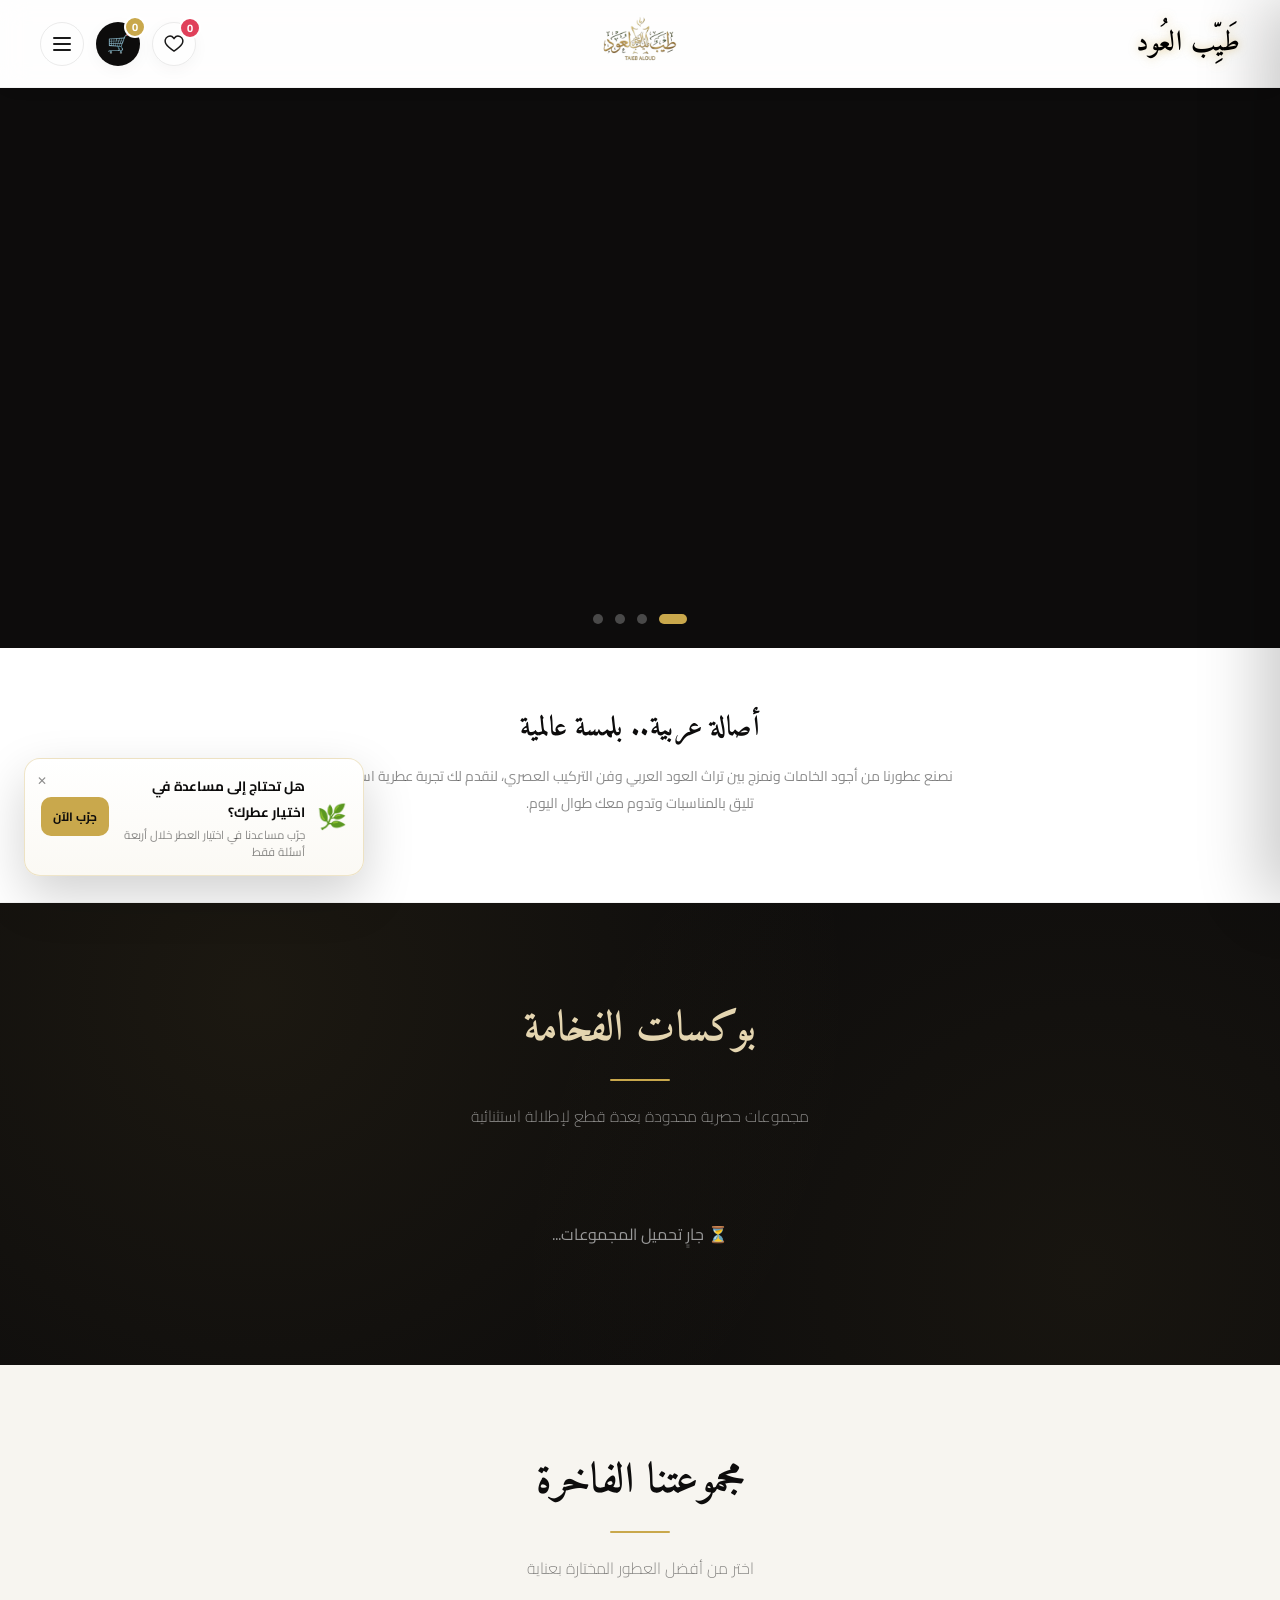
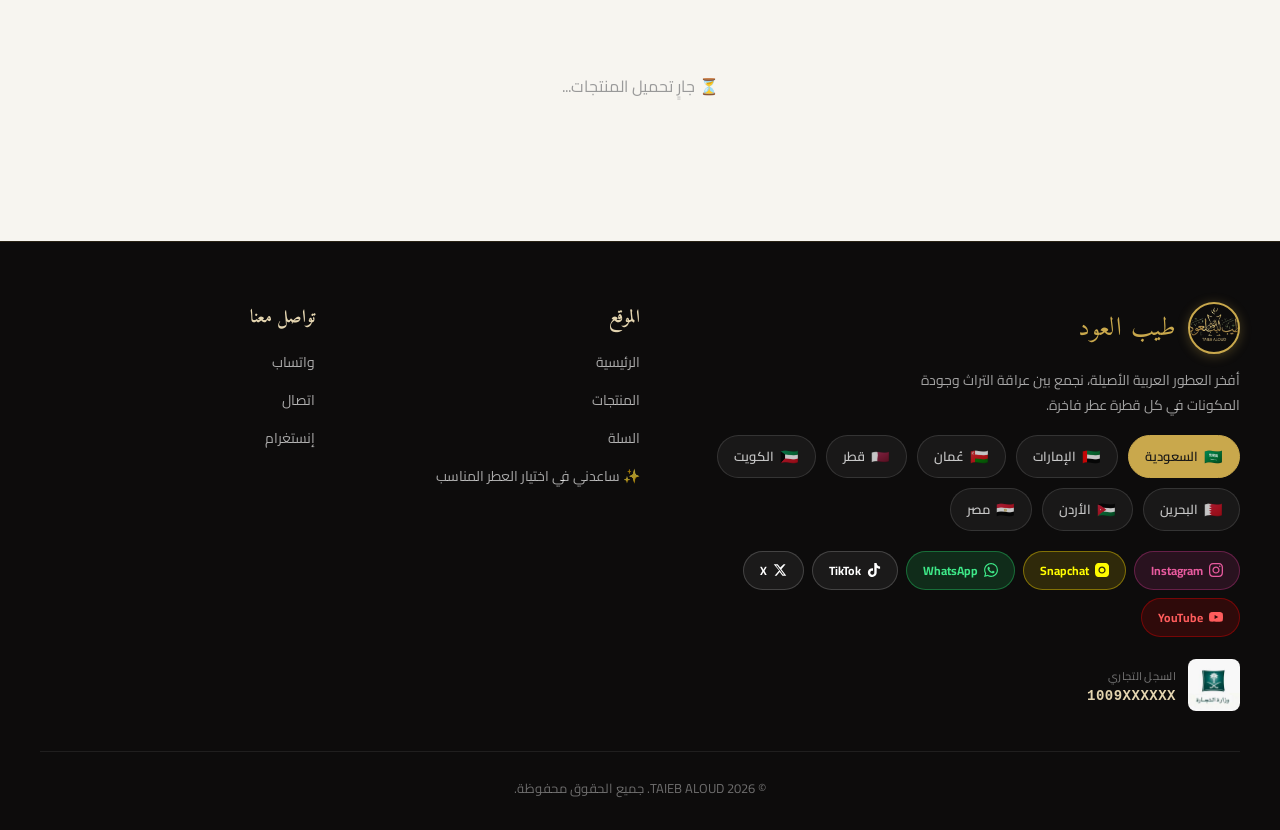
==== commit 308c8928: "Rename index (24).html to index.html" ====
--- a/index.html
+++ b/index.html
@@ -6,6 +6,19 @@
   <meta charset="UTF-8">
   <meta name="viewport" content="width=device-width, initial-scale=1.0">
   <title>طيب العود — TAIEB ALOUD | عطور عربية</title>
+  <meta name="description" content="طيب العود — عطور عربية وعود فاخر، مجموعات وبوكسات هدايا مميزة، وشحن سريع لجميع دول الخليج ومصر والأردن.">
+  <meta property="og:title" content="طيب العود — TAIEB ALOUD">
+  <meta property="og:description" content="عطور عربية وعود فاخر، مجموعات وبوكسات هدايا مميزة، وشحن سريع لجميع دول الخليج ومصر والأردن.">
+  <meta property="og:url" content="https://mas73788.github.io/TAIEB_ALOUD5/">
+  <meta property="og:image" content="https://mas73788.github.io/TAIEB_ALOUD5/lo.jpg">
+  <meta property="og:image:secure_url" content="https://mas73788.github.io/TAIEB_ALOUD5/lo.jpg">
+  <meta property="og:image:width" content="801">
+  <meta property="og:image:height" content="328">
+  <meta property="og:type" content="website">
+  <meta name="twitter:card" content="summary_large_image">
+  <meta name="twitter:title" content="طيب العود — TAIEB ALOUD">
+  <meta name="twitter:description" content="عطور عربية وعود فاخر، مجموعات وبوكسات هدايا مميزة، وشحن سريع لجميع دول الخليج ومصر والأردن.">
+  <meta name="twitter:image" content="https://mas73788.github.io/TAIEB_ALOUD5/lo.jpg">
   <link rel="preconnect" href="https://fonts.googleapis.com">
   <link rel="preconnect" href="https://fonts.gstatic.com" crossorigin>
   <link href="https://fonts.googleapis.com/css2?family=Amiri:wght@400;700&family=Cairo:wght@300;400;600;700&family=Aref+Ruqaa:wght@400;700&display=swap" rel="stylesheet">
@@ -195,13 +208,6 @@
       background:var(--dark);
       position:relative;
     }
-    /* شريط الإعلانات المتحرك فوق السلايدر */
-    .announcement-bar { overflow:hidden; white-space:nowrap; width:100%; padding:8px 0; direction:ltr; background:#000; position:relative; z-index:10; }
-    .announcement-track { display:inline-flex; animation-name:announcement-scroll; animation-timing-function:linear; animation-iteration-count:infinite; animation-duration:20s; will-change:transform; }
-    .announcement-track span.announcement-item { display:inline-flex; flex-shrink:0; align-items:center; padding:0 24px; font-size:13px; font-weight:600; white-space:nowrap; direction:rtl; }
-    @keyframes announcement-scroll { from { transform:translateX(0); } to { transform:translateX(-50%); } }
-    @media (max-width:768px) { .announcement-track span.announcement-item { font-size:12px; padding:0 16px; } }
-
     .slider-container { position:relative; width:100%; touch-action:pan-y; user-select:none; cursor:grab; }
     .slider-container:active { cursor:grabbing; }
     .slider-track { position:relative; width:100%; }
@@ -1411,11 +1417,6 @@
   </div>
 </aside>
 
-<!-- ANNOUNCEMENT BAR -->
-<div id="announcementBar" class="announcement-bar" style="display:none;">
-  <div class="announcement-track" id="announcementTrack"></div>
-</div>
-
 <!-- SLIDER -->
 <section id="collectionsSlider">
   <div class="slider-container" id="sliderContainer">
@@ -1472,6 +1473,7 @@
     <div class="order-total order-total-final"><span data-ar="الإجمالي:" data-en="Total:">الإجمالي:</span><span id="totalPrice">0</span></div>
     <div class="free-shipping-badge">🚚 <span data-ar="التوصيل والشحن مجاناً لكل الدول" data-en="Free delivery & shipping to all countries">التوصيل والشحن مجاناً لكل الدول</span></div>
     <div class="form-section-title" data-ar="بيانات التوصيل" data-en="Shipping Details">بيانات التوصيل</div>
+    <input type="text" id="hp_website" name="website" autocomplete="off" tabindex="-1" style="position:absolute;left:-9999px;width:1px;height:1px;opacity:0;" aria-hidden="true">
     <div class="form-group"><label data-ar="الاسم الكامل" data-en="Full Name">الاسم الكامل</label><input type="text" id="custName" placeholder="محمد أحمد" data-ar-placeholder="محمد أحمد" data-en-placeholder="Mohammed Ahmed" onblur="scheduleAbandonedCartSave()" autocomplete="off"></div>
     <div class="form-group">
       <label data-ar="رقم الجوال" data-en="Phone Number">رقم الجوال</label>
@@ -1714,7 +1716,6 @@
       listenToCollections();
       listenToSettings();
       listenToSlider();
-      listenToAnnouncementBar();
       listenToQuizConfig();
       listenToReviews();
     } catch (err) {
@@ -1932,7 +1933,7 @@
       const outOfStock = typeof p.stock === 'number' && p.stock <= 0;
       const lowStock = typeof p.stock === 'number' && p.stock > 0 && p.stock <= 3;
       const imgs = gal.length ? gal.map((src,i) =>
-        `<img src="${cldOptimize(src)}" data-p="${p.id}" data-idx="${i}" class="${i===pCurrent[p.id]?'active':''}" loading="lazy" decoding="async" onerror="this.onerror=null;this.src='${NO_IMAGE_PLACEHOLDER}'" onclick="openQuickView('product',${p.id},${i})">`
+        `<img src="${cldOptimize(src)}" alt="${escapeHTML(name)}" data-p="${p.id}" data-idx="${i}" class="${i===pCurrent[p.id]?'active':''}" loading="lazy" decoding="async" onerror="this.onerror=null;this.src='${NO_IMAGE_PLACEHOLDER}'" onclick="openQuickView('product',${p.id},${i})">`
       ).join('') : '';
       return `<div class="pcard reveal">
         <div class="pcard-img" data-p-gallery="${p.id}">
@@ -2004,7 +2005,7 @@
       const outOfStock = typeof c.stock === 'number' && c.stock <= 0;
       const lowStock = typeof c.stock === 'number' && c.stock > 0 && c.stock <= 3;
       const imgs = c.gallery.map((src,i) =>
-        `<img src="${cldOptimize(src)}" data-box="${c.id}" data-idx="${i}" class="${i===boxCurrent[c.id]?'active':''}" loading="lazy" decoding="async" onerror="this.onerror=function(){this.onerror=null;this.src='${NO_IMAGE_PLACEHOLDER}'};this.src='${c.img}'" onclick="openQuickView('box',${c.id},${i})">`
+        `<img src="${cldOptimize(src)}" alt="${escapeHTML(name)}" data-box="${c.id}" data-idx="${i}" class="${i===boxCurrent[c.id]?'active':''}" loading="lazy" decoding="async" onerror="this.onerror=function(){this.onerror=null;this.src='${NO_IMAGE_PLACEHOLDER}'};this.src='${c.img}'" onclick="openQuickView('box',${c.id},${i})">`
       ).join('');
       return `<div class="box-card reveal">
         <div class="box-gallery" data-box-gallery="${c.id}">
@@ -2075,7 +2076,7 @@
     const slide = heroSlides[idx];
     if (!slide) { track.innerHTML = ''; return; }
     const inner = slide.type === 'image'
-      ? `<img src="${cldOptimize(slide.url, 1600)}" alt="" onerror="this.style.opacity='0'">`
+      ? `<img src="${cldOptimize(slide.url, 1600)}" alt="عرض ترويجي - طيب العود" onerror="this.style.opacity='0'">`
       : `<video src="${slide.url}" autoplay muted loop playsinline onerror="this.style.opacity='0'"></video>`;
     track.innerHTML = `<div class="slider-slide">${inner}</div>`;
   }
@@ -2124,42 +2125,6 @@
   function escapeHTML(str) {
     if(!str) return '';
     return String(str).replace(/[&<>"']/g, s => ({ '&':'&amp;', '<':'&lt;', '>':'&gt;', '"':'&quot;', "'":'&#39;' }[s]));
-  }
-
-  // ============================================================
-  // شريط الإعلانات المتحرك فوق السلايدر — نص وألوان قابلة للتحكم من لوحة التحكم
-  // ============================================================
-  function renderAnnouncementBar(cfg) {
-    const bar = document.getElementById('announcementBar');
-    const track = document.getElementById('announcementTrack');
-    if(!bar || !track) return;
-    lastAnnouncementCfg = cfg;
-    const ar = currentLang === 'ar';
-    const rawMessages = cfg ? (ar ? cfg.messagesAr : (cfg.messagesEn && cfg.messagesEn.length ? cfg.messagesEn : cfg.messagesAr)) : null;
-    const messages = Array.isArray(rawMessages) ? rawMessages.filter(m => m && m.trim()) : [];
-    if(!cfg || !cfg.enabled || !messages.length) { bar.style.display = 'none'; return; }
-
-    bar.style.background = cfg.bgColor || '#000000';
-    bar.style.color = cfg.textColor || '#ffffff';
-    bar.style.direction = ar ? 'ltr' : 'ltr';
-    const speed = cfg.speedSeconds || 20;
-
-    // بنكرر المحتوى مرتين عشان اللفة تبقى متصلة من غير أي وقفة محسوسة
-    const itemsHtml = messages.map(m => `<span class="announcement-item" dir="${ar?'rtl':'ltr'}">${escapeHTML(m)}</span>`).join('');
-    track.innerHTML = itemsHtml + itemsHtml;
-    track.style.animationDuration = speed + 's';
-    bar.style.display = 'block';
-  }
-  let lastAnnouncementCfg = null;
-
-  function listenToAnnouncementBar() {
-    try {
-      _fsOnSnapshot(_fsDoc(_fbDb, 'settings', 'announcementBar'), (snap) => {
-        renderAnnouncementBar(snap.exists() ? snap.data() : null);
-      }, (err) => console.warn('تعذر تحميل شريط الإعلانات:', err));
-    } catch (err) {
-      console.warn('Announcement bar listener error:', err);
-    }
   }
 
   function listenToSlider() {
@@ -2839,6 +2804,11 @@
   }
 
   async function submitOrder() {
+    // فحص Honeypot: حقل مخفي عن العين البشرية بالكامل، أي بوت بسيط بيعبّي كل الحقول
+    // تلقائيًا هيحطله قيمة، فبنستخدم ده كإشارة على إنه سبام ونوقف بهدوء من غير رسالة خطأ
+    const honeypot = document.getElementById('hp_website');
+    if(honeypot && honeypot.value.trim() !== '') return;
+
     const name = document.getElementById('custName').value.trim();
     const phoneRaw = document.getElementById('custPhone').value.trim();
     const email = document.getElementById('custEmail').value.trim();
@@ -3038,6 +3008,7 @@
   // QUICK VIEW
   let qvGallery = [];
   let qvIndex = 0;
+  let qvName = '';
   // ============================================================
   // REVIEWS / UGC — تقييمات العملاء الحقيقية على كل منتج/مجموعة
   // بتتحفظ في مجموعة "reviews" في Firestore، وبتظهر في الموقع بس بعد ما الأدمن يوافق عليها
@@ -3193,7 +3164,10 @@
   }
 
   function renderQvImage() {
-    document.getElementById('qvImg').src = cldOptimize(qvGallery[qvIndex], 700);
+    qvName = document.getElementById('qvName') ? document.getElementById('qvName').textContent : qvName;
+    const img = document.getElementById('qvImg');
+    img.src = cldOptimize(qvGallery[qvIndex], 700);
+    img.alt = qvName || 'صورة المنتج';
   }
   function qvNav(dir) {
     const total = qvGallery.length;
@@ -3221,7 +3195,9 @@
     document.body.style.overflow = 'hidden';
   }
   function renderLbImage() {
-    document.getElementById('lb-img').src = lbImages[lbIndex];
+    const img = document.getElementById('lb-img');
+    img.src = lbImages[lbIndex];
+    img.alt = (qvName || 'صورة المنتج') + ' - عرض مكبّر';
   }
   function lbNav(dir) {
     const total = lbImages.length;
@@ -3487,7 +3463,6 @@
     refreshCurrency();
     renderProducts();
     renderBoxes();
-    renderAnnouncementBar(lastAnnouncementCfg);
     syncFooterBadges();
     refreshPhoneCountryLabels();
     updatePhoneHint();
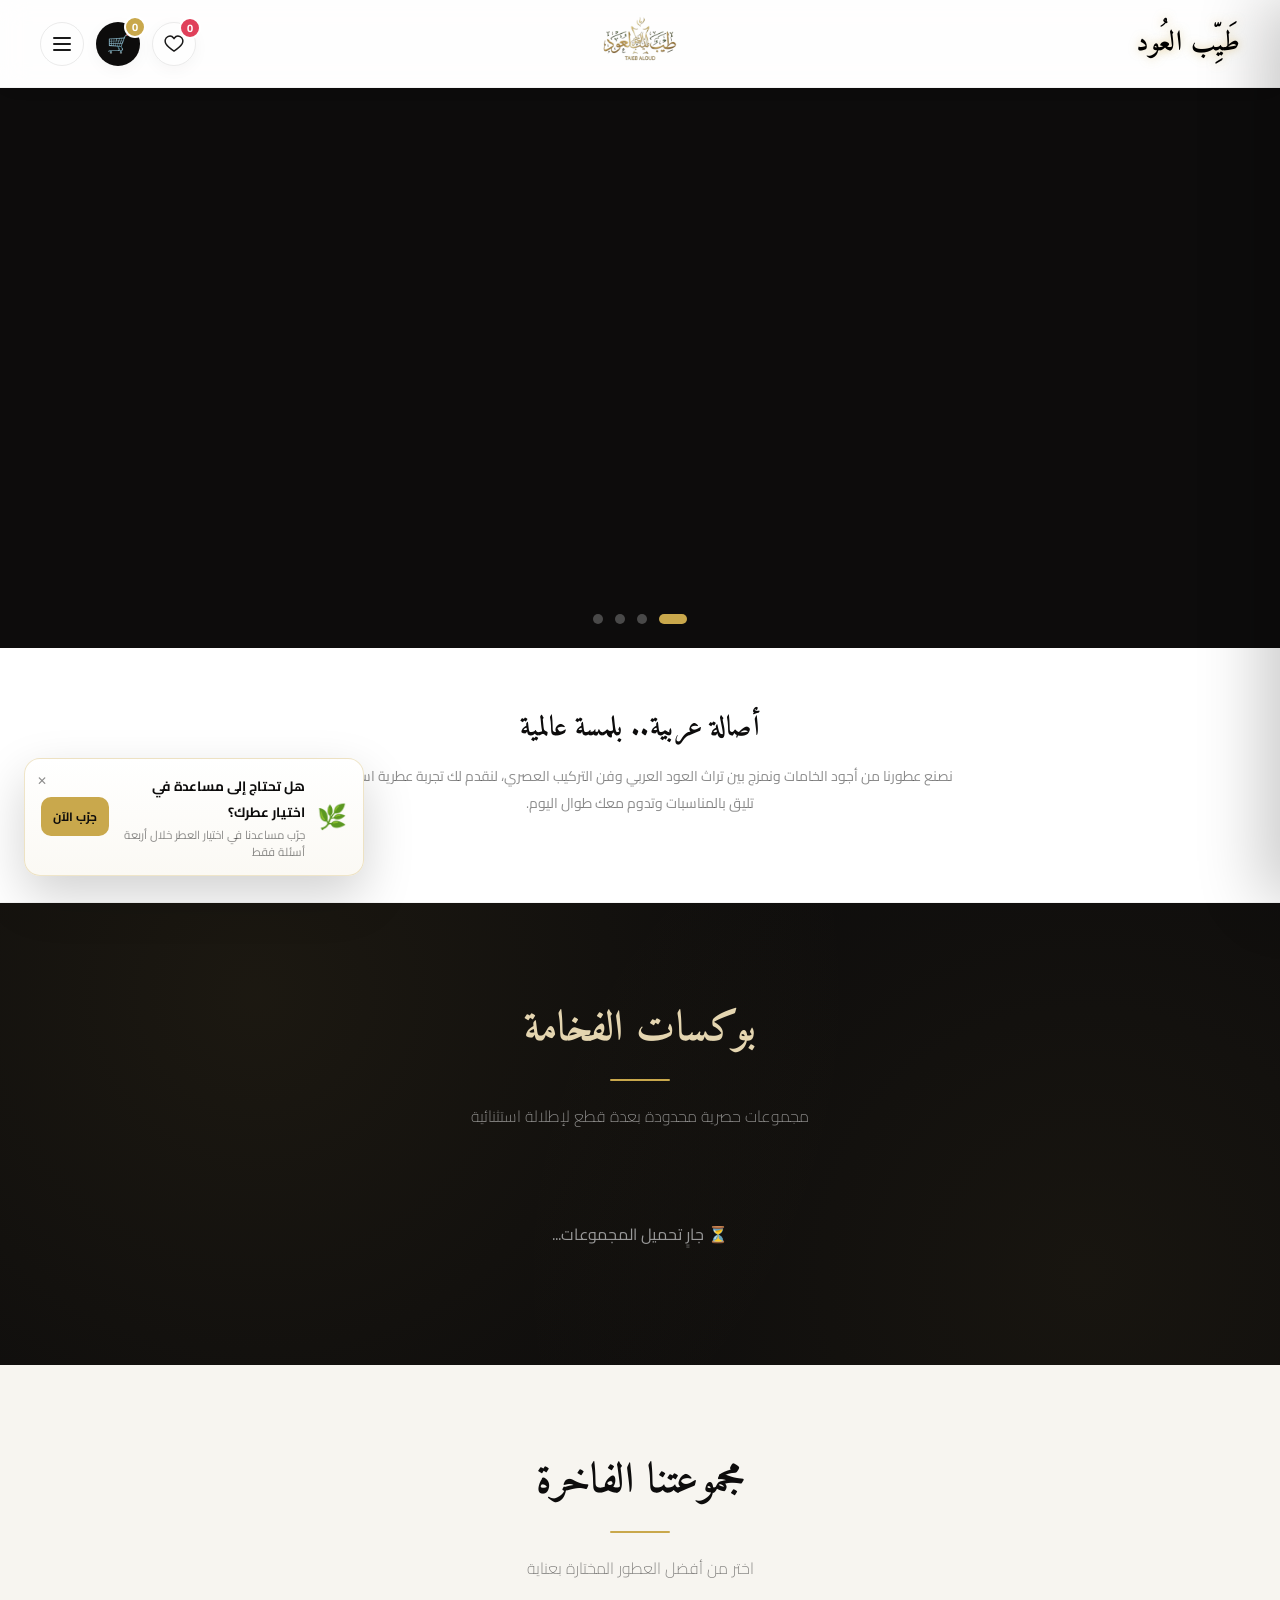
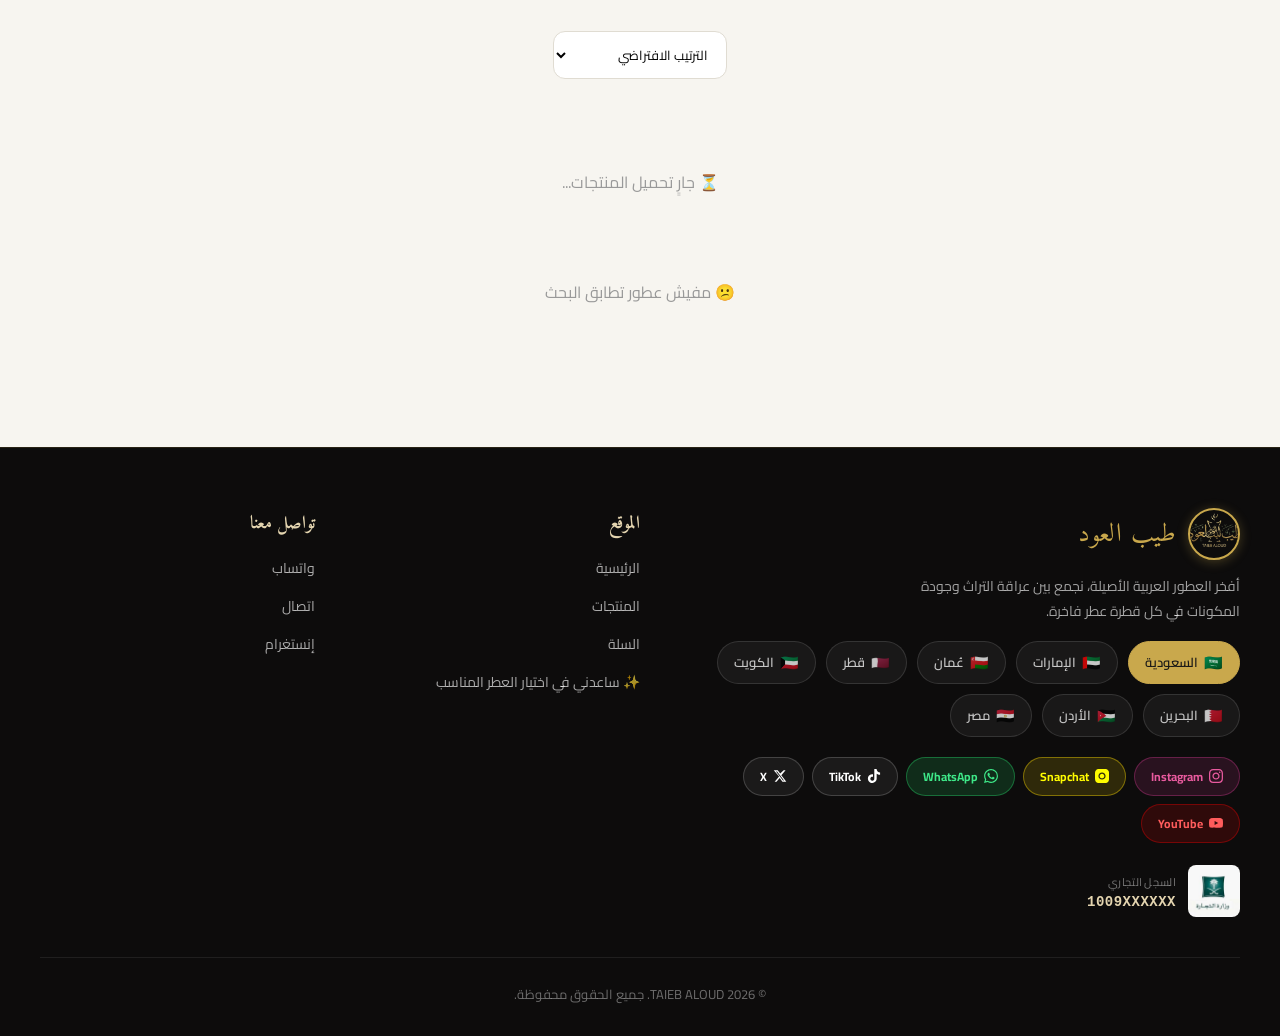
==== commit c629b301: "Add files via upload" ====
--- a/index.html
+++ b/index.html
@@ -365,6 +365,76 @@
     #products {
       padding:80px 0 100px;
       background:#F7F5F0;
+    }
+    .header-search-panel {
+      background:#fff;
+      border-bottom:1px solid #eee;
+      padding:14px 20px;
+      animation:searchPanelSlide 0.2s ease;
+    }
+    @keyframes searchPanelSlide { from { opacity:0; transform:translateY(-8px); } to { opacity:1; transform:translateY(0); } }
+    .product-toolbar {
+      display:flex;
+      gap:12px;
+      flex-wrap:wrap;
+      justify-content:center;
+      margin-bottom:20px;
+    }
+    .search-box {
+      position:relative;
+      flex:1;
+      min-width:220px;
+      max-width:380px;
+    }
+    .search-box .search-icon {
+      position:absolute;
+      right:14px;
+      top:50%;
+      transform:translateY(-50%);
+      opacity:0.5;
+      font-size:14px;
+    }
+    .search-box input {
+      width:100%;
+      padding:10px 40px 10px 14px;
+      border-radius:12px;
+      border:1px solid #e0dcd2;
+      background:#fff;
+      font-family:inherit;
+      font-size:14px;
+      outline:none;
+    }
+    .search-box input:focus { border-color:var(--gold,#C9A84C); }
+    .sort-select {
+      padding:10px 14px;
+      border-radius:12px;
+      border:1px solid #e0dcd2;
+      background:#fff;
+      font-family:inherit;
+      font-size:13px;
+      cursor:pointer;
+    }
+    .family-filter-chips {
+      display:flex;
+      gap:8px;
+      flex-wrap:wrap;
+      justify-content:center;
+      margin-bottom:28px;
+    }
+    .family-chip {
+      padding:7px 16px;
+      border-radius:20px;
+      border:1px solid #e0dcd2;
+      background:#fff;
+      font-size:13px;
+      cursor:pointer;
+      transition:all 0.15s;
+      white-space:nowrap;
+    }
+    .family-chip.active {
+      background:#0D0C0C;
+      color:#fff;
+      border-color:#0D0C0C;
     }
     .pgrid {
       display:grid;
@@ -1340,18 +1410,37 @@
             <span id="reviewFormStatus" style="font-size:11.5px;color:var(--muted);margin-right:8px;"></span>
           </div>
         </div>
+        <div class="qv-related" id="qvRelatedSection" style="display:none;margin-top:20px;">
+          <div style="font-weight:700;font-size:15px;margin-bottom:10px;">🔗 <span data-ar="قد يعجبك أيضًا" data-en="You may also like">قد يعجبك أيضًا</span></div>
+          <div id="qvRelatedList" style="display:flex;gap:10px;overflow-x:auto;padding-bottom:6px;"></div>
+        </div>
       </div>
     </div>
   </div>
 </div>
 
-<!-- HEADER -->
+<!-- ORDER TRACKING MODAL -->
+<div class="modal" id="trackOrderModal">
+  <div class="modal-content" style="max-width:420px;text-align:center;">
+    <button class="modal-close" onclick="closeTrackOrderModal()">✕</button>
+    <div style="font-size:32px;margin-bottom:8px;">📦</div>
+    <h2 data-ar="تابع طلبك" data-en="Track Your Order">تابع طلبك</h2>
+    <p style="font-size:13px;color:var(--muted);margin-bottom:16px;" data-ar="اكتب كود تتبع الطلب اللي ظهرلك بعد إتمام الشراء" data-en="Enter the tracking code you received after checkout">اكتب كود تتبع الطلب اللي ظهرلك بعد إتمام الشراء</p>
+    <input type="text" id="trackOrderIdInput" dir="ltr" style="width:100%;padding:12px;border-radius:12px;border:1px solid #ddd;margin-bottom:10px;font-family:inherit;" placeholder="مثال: abc123XYZ" data-ar-placeholder="مثال: abc123XYZ" data-en-placeholder="e.g. abc123XYZ">
+    <input type="tel" id="trackOrderPhoneInput" dir="ltr" style="width:100%;padding:12px;border-radius:12px;border:1px solid #ddd;margin-bottom:10px;font-family:inherit;" placeholder="رقم الجوال المسجّل بالطلب" data-ar-placeholder="رقم الجوال المسجّل بالطلب" data-en-placeholder="Phone number used in the order">
+    <button class="confirm-btn" onclick="trackOrder()" data-ar="🔍 اعرض حالة الطلب" data-en="🔍 Check Status">🔍 اعرض حالة الطلب</button>
+    <div id="trackOrderResult" style="margin-top:16px;text-align:right;display:none;"></div>
+  </div>
+</div>
 <header>
   <div class="logo-wrap">
     <div class="logo" data-ar="طَيِّب العُود" data-en="TAIEB ALOUD">طَيِّب <span>العُود</span></div>
   </div>
   <img src="lo.jpg" alt="طيب العود" class="header-logo-center" onerror="this.style.display='none'">
   <div class="nav-controls">
+    <button class="cart-btn" id="searchToggleBtn" onclick="toggleSearchPanel()" style="background:transparent;color:var(--dark);border:1px solid rgba(0,0,0,0.08);display:none;" title="بحث">
+      🔍
+    </button>
     <button class="cart-btn" onclick="openWishlistModal()" style="background:transparent;color:var(--dark);border:1px solid rgba(0,0,0,0.08);" title="المفضلة">
       <span id="headerWishlistIcon" style="display:inline-flex;align-items:center;"></span> <span class="cart-badge" id="wishlistCount" style="background:#e0405a;">0</span>
     </button>
@@ -1364,6 +1453,14 @@
   </div>
 </header>
 
+<!-- SEARCH PANEL (يظهر لما يدوس على أيقونة العدسة في الهيدر) -->
+<div id="headerSearchPanel" class="header-search-panel" style="display:none;">
+  <div class="search-box" style="max-width:520px;margin:0 auto;">
+    <span class="search-icon">🔍</span>
+    <input type="text" id="productSearchInput" oninput="applyProductFilters()" placeholder="ابحث عن عطر..." data-ar-placeholder="ابحث عن عطر..." data-en-placeholder="Search for a perfume...">
+  </div>
+</div>
+
 <!-- WISHLIST MODAL -->
 <div class="modal" id="wishlistModal" onclick="if(event.target===this) closeWishlistModal()">
   <div class="modal-content" style="max-width:480px;">
@@ -1395,6 +1492,7 @@
     <a href="#products" onclick="closeDrawer()" data-ar="المنتجات" data-en="Products">المنتجات</a>
     <a href="#" onclick="closeDrawer(); openCart();" data-ar="السلة" data-en="Cart">السلة</a>
     <a href="#contactUsFooter" onclick="closeDrawer()" data-ar="تواصل معنا" data-en="Contact Us">تواصل معنا</a>
+    <a href="#" id="trackOrderDrawerLink" onclick="closeDrawer(); openTrackOrderModal(); return false;" data-ar="📦 تابع طلبك" data-en="📦 Track Your Order">📦 تابع طلبك</a>
   </nav>
 
   <div class="drawer-section">
@@ -1453,7 +1551,17 @@
       <div class="gold-line"></div>
       <p data-ar="اختر من أفضل العطور المختارة بعناية" data-en="Choose from our carefully selected perfumes">اختر من أفضل العطور المختارة بعناية</p>
     </div>
+    <div class="product-toolbar" id="productToolbar">
+      <select id="productSortSelect" onchange="applyProductFilters()" class="sort-select">
+        <option value="default" data-ar="الترتيب الافتراضي" data-en="Default order">الترتيب الافتراضي</option>
+        <option value="priceAsc" data-ar="السعر: من الأقل للأعلى" data-en="Price: Low to High">السعر: من الأقل للأعلى</option>
+        <option value="priceDesc" data-ar="السعر: من الأعلى للأقل" data-en="Price: High to Low">السعر: من الأعلى للأقل</option>
+        <option value="newest" data-ar="الأحدث" data-en="Newest">الأحدث</option>
+      </select>
+    </div>
+    <div class="family-filter-chips" id="familyFilterChips"></div>
     <div class="pgrid" id="pgrid"></div>
+    <div id="noProductsMatch" class="hidden" style="text-align:center;padding:40px 0;color:#999;" data-ar="😕 مفيش عطور تطابق البحث" data-en="😕 No perfumes match your search">😕 مفيش عطور تطابق البحث</div>
   </div>
 </section>
 
@@ -1498,6 +1606,16 @@
 
     <div class="form-group"><label data-ar="ملاحظات إضافية (اختياري)" data-en="Additional Notes (optional)">ملاحظات إضافية (اختياري)</label><textarea id="custNotes" placeholder="أي تفاصيل إضافية للطلب..." data-ar-placeholder="أي تفاصيل إضافية للطلب..." data-en-placeholder="Any additional order details..."></textarea></div>
 
+    <div id="giftWrapOptionWrap" style="display:none;background:#f7f5f0;border-radius:12px;padding:12px 14px;margin-bottom:18px;">
+      <label style="display:flex;align-items:center;gap:8px;cursor:pointer;margin-bottom:0;">
+        <input type="checkbox" id="giftWrapCheckbox" onchange="toggleGiftMessageField()" style="width:18px;height:18px;">
+        <span data-ar="🎁 ده هدية؟ (تغليف مميز)" data-en="🎁 Is this a gift? (Special wrapping)">🎁 ده هدية؟ (تغليف مميز)</span>
+      </label>
+      <div id="giftMessageFieldWrap" style="display:none;margin-top:10px;">
+        <textarea id="giftMessageInput" rows="2" style="width:100%;border-radius:10px;border:1px solid #ddd;padding:8px;font-family:inherit;" placeholder="رسالة على بطاقة الهدية (اختياري)" data-ar-placeholder="رسالة على بطاقة الهدية (اختياري)" data-en-placeholder="Gift card message (optional)"></textarea>
+      </div>
+    </div>
+
     <div style="margin-bottom:20px;">
       <div class="form-section-title" data-ar="طريقة الدفع" data-en="Payment Method">طريقة الدفع</div>
       <div class="payment-options">
@@ -1539,6 +1657,10 @@
     <div class="success-icon">✅</div>
     <h2 data-ar="تم تأكيد طلبك!" data-en="Order Confirmed!">تم تأكيد طلبك!</h2>
     <p class="success-text" id="successModalText"></p>
+    <div id="successOrderIdBox" style="display:none;background:#f7f5f0;border-radius:12px;padding:10px 14px;margin-bottom:14px;text-align:center;">
+      <div style="font-size:11px;color:var(--muted);margin-bottom:3px;" data-ar="كود تتبع الطلب — احتفظ به" data-en="Order tracking code — keep it">كود تتبع الطلب — احتفظ به</div>
+      <div id="successOrderIdText" style="font-weight:700;font-size:13px;direction:ltr;" dir="ltr"></div>
+    </div>
     <button class="confirm-btn" onclick="closeSuccessModal()" data-ar="تمام، شكراً 🙏" data-en="Got it, thanks 🙏">تمام، شكراً 🙏</button>
     <button id="waConfirmBtn" onclick="sendWhatsAppConfirmation()" style="width:100%;margin-top:10px;background:#25D366;color:#fff;border:none;border-radius:14px;padding:13px;font-weight:700;font-size:13.5px;cursor:pointer;display:flex;align-items:center;justify-content:center;gap:8px;" data-ar="📲 تأكيد إضافي عبر واتساب (اختياري)" data-en="📲 Extra confirmation via WhatsApp (optional)">📲 تأكيد إضافي عبر واتساب (اختياري)</button>
   </div>
@@ -1691,7 +1813,7 @@
   let SOCIAL_LINKS = {}; // { instagram, snapchat, tiktok, twitter, youtube }
 
   // ---------- جسر الاتصال بـ Firebase (dynamic import عشان نفضل نستخدم onclick العادي) ----------
-  let _fbDb, _fsCollection, _fsDoc, _fsOnSnapshot, _fsQuery, _fsOrderBy, _fsAddDoc, _fsServerTimestamp, _fsSetDoc, _fsIncrement;
+  let _fbDb, _fsCollection, _fsDoc, _fsOnSnapshot, _fsQuery, _fsOrderBy, _fsAddDoc, _fsServerTimestamp, _fsSetDoc, _fsIncrement, _fsGetDoc;
   let _cldCloudName, _cldUploadPreset;
   let _trackEvent = () => {}; // دالة تتبع Firebase Analytics — بتفضل فاضية بأمان لغاية ما Firebase يتوصل
 
@@ -1712,9 +1834,11 @@
       _fsServerTimestamp = fs.serverTimestamp;
       _fsSetDoc = fs.setDoc;
       _fsIncrement = fs.increment;
+      _fsGetDoc = fs.getDoc;
       listenToProducts();
       listenToCollections();
       listenToSettings();
+      listenToFeatureSettings();
       listenToSlider();
       listenToQuizConfig();
       listenToReviews();
@@ -1765,6 +1889,7 @@
           const d = snap.data();
           if (Array.isArray(d.families) && d.families.length) QUIZ_FAMILIES = d.families;
           if (Array.isArray(d.customQuestions)) QUIZ_CUSTOM_QUESTIONS = d.customQuestions;
+          renderFamilyFilterChips();
         }
       }, (err) => console.warn('تعذر تحميل إعدادات الكويز:', err));
     } catch (err) {
@@ -1786,6 +1911,60 @@
       }, (err) => console.warn('تعذر تحميل الإعدادات:', err));
     } catch (err) {
       console.warn('Settings listener error:', err);
+    }
+  }
+
+  // ============================================================
+  // FEATURES: تشغيل/إيقاف ميزات الموقع من لوحة التحكم (بحث، فلتر، ترتيب،
+  // منتجات مشابهة، تتبع الطلب، تغليف هدايا) — كل الميزات مفعّلة افتراضيًا
+  // إلا "تغليف الهدايا" اللي محتاج تفعيل صريح من الأدمن
+  // ============================================================
+  let siteFeatures = {
+    searchEnabled: true, filterEnabled: true, sortEnabled: true,
+    relatedEnabled: true, trackOrderEnabled: true,
+    giftWrapEnabled: false, giftWrapFee: 0
+  };
+
+  function applyFeatureFlags() {
+    const searchBtn = document.getElementById('searchToggleBtn');
+    if(searchBtn) searchBtn.style.display = siteFeatures.searchEnabled ? 'inline-flex' : 'none';
+    if(!siteFeatures.searchEnabled) {
+      const panel = document.getElementById('headerSearchPanel');
+      if(panel) panel.style.display = 'none';
+    }
+
+    const chips = document.getElementById('familyFilterChips');
+    if(chips) chips.style.display = siteFeatures.filterEnabled ? '' : 'none';
+
+    const toolbar = document.getElementById('productToolbar');
+    if(toolbar) toolbar.style.display = siteFeatures.sortEnabled ? '' : 'none';
+
+    const trackLink = document.getElementById('trackOrderDrawerLink');
+    if(trackLink) trackLink.style.display = siteFeatures.trackOrderEnabled ? '' : 'none';
+
+    const giftWrapWrap = document.getElementById('giftWrapOptionWrap');
+    if(giftWrapWrap) giftWrapWrap.style.display = siteFeatures.giftWrapEnabled ? 'block' : 'none';
+  }
+
+  function listenToFeatureSettings() {
+    try {
+      _fsOnSnapshot(_fsDoc(_fbDb, 'settings', 'features'), (snap) => {
+        if(snap.exists()) {
+          const d = snap.data();
+          siteFeatures = {
+            searchEnabled: d.searchEnabled !== false,
+            filterEnabled: d.filterEnabled !== false,
+            sortEnabled: d.sortEnabled !== false,
+            relatedEnabled: d.relatedEnabled !== false,
+            trackOrderEnabled: d.trackOrderEnabled !== false,
+            giftWrapEnabled: !!d.giftWrapEnabled,
+            giftWrapFee: d.giftWrapFee || 0
+          };
+        }
+        applyFeatureFlags();
+      }, (err) => console.warn('تعذر تحميل إعدادات الميزات:', err));
+    } catch (err) {
+      console.warn('Feature settings listener error:', err);
     }
   }
 
@@ -1914,15 +2093,78 @@
     currentCurrency = currentLang === 'ar' ? currencyMap[currentCountry].symbolAr : currencyMap[currentCountry].symbolEn;
   }
 
+  let activeFamilyFilter = '';
+
+  function getFilteredSortedProducts() {
+    let list = [...products];
+    const searchInput = document.getElementById('productSearchInput');
+    const query = searchInput ? searchInput.value.trim().toLowerCase() : '';
+    if(query) {
+      list = list.filter(p => {
+        const hay = ((p.nameAr||'') + ' ' + (p.nameEn||'') + ' ' + (p.catAr||'') + ' ' + (p.catEn||'')).toLowerCase();
+        return hay.includes(query);
+      });
+    }
+    if(activeFamilyFilter) {
+      list = list.filter(p => p.scentFamily === activeFamilyFilter);
+    }
+    const sortSelect = document.getElementById('productSortSelect');
+    const sortVal = sortSelect ? sortSelect.value : 'default';
+    if(sortVal === 'priceAsc') list.sort((a,b) => getPrice(a) - getPrice(b));
+    else if(sortVal === 'priceDesc') list.sort((a,b) => getPrice(b) - getPrice(a));
+    else if(sortVal === 'newest') list.sort((a,b) => (b.id||0) - (a.id||0));
+    return list;
+  }
+
+  function toggleSearchPanel() {
+    const panel = document.getElementById('headerSearchPanel');
+    if(!panel) return;
+    const isOpen = panel.style.display === 'block';
+    panel.style.display = isOpen ? 'none' : 'block';
+    if(!isOpen) {
+      setTimeout(() => document.getElementById('productSearchInput').focus(), 50);
+    } else {
+      document.getElementById('productSearchInput').value = '';
+      applyProductFilters();
+    }
+  }
+
+  function applyProductFilters() { renderProducts(); }
+
+  function setFamilyFilter(key) {
+    activeFamilyFilter = key;
+    renderProducts();
+  }
+
+  function renderFamilyFilterChips() {
+    const wrap = document.getElementById('familyFilterChips');
+    if(!wrap) return;
+    if(!QUIZ_FAMILIES || !QUIZ_FAMILIES.length) { wrap.innerHTML=''; return; }
+    const allLabel = currentLang==='ar' ? 'الكل' : 'All';
+    let html = `<button class="family-chip${activeFamilyFilter===''?' active':''}" onclick="setFamilyFilter('')">${allLabel}</button>`;
+    html += QUIZ_FAMILIES.map(f => `<button class="family-chip${activeFamilyFilter===f.key?' active':''}" onclick="setFamilyFilter('${f.key}')">${f.icon||''} ${escapeHTML(currentLang==='ar'?f.ar:f.en)}</button>`).join('');
+    wrap.innerHTML = html;
+  }
+
   function renderProducts() {
     const grid = document.getElementById('pgrid');
+    const noMatchEl = document.getElementById('noProductsMatch');
     if(!products.length) {
       grid.innerHTML = `<div class="loading-placeholder" style="grid-column:1/-1;text-align:center;padding:40px 0;color:#999;">${currentLang==='ar' ? '⏳ جارٍ تحميل المنتجات...' : '⏳ Loading products...'}</div>`;
+      if(noMatchEl) noMatchEl.classList.add('hidden');
       return;
     }
+    renderFamilyFilterChips();
+    const filteredProducts = getFilteredSortedProducts();
+    if(!filteredProducts.length) {
+      grid.innerHTML = '';
+      if(noMatchEl) noMatchEl.classList.remove('hidden');
+      return;
+    }
+    if(noMatchEl) noMatchEl.classList.add('hidden');
     const addLabel = currentLang==='ar' ? 'أضف للسلة' : 'Add to Cart';
     const buyLabel = currentLang==='ar' ? 'شراء الآن' : 'Buy Now';
-    grid.innerHTML = products.map(p => {
+    grid.innerHTML = filteredProducts.map(p => {
       const name = currentLang === 'ar' ? p.nameAr : p.nameEn;
       const cat = currentLang === 'ar' ? p.catAr : p.catEn;
       const price = getPrice(p);
@@ -2269,10 +2511,14 @@
     discount = Math.max(0, Math.min(discount, total));
     return Math.round(discount * 100) / 100;
   }
+  function getGiftWrapFee() {
+    const cb = document.getElementById('giftWrapCheckbox');
+    return (siteFeatures.giftWrapEnabled && cb && cb.checked) ? (siteFeatures.giftWrapFee || 0) : 0;
+  }
   function updateOrderTotalsDisplay(rawTotal) {
     const total = rawTotal !== undefined ? rawTotal : cart.reduce((s,i) => s + getPrice(i), 0);
     const discount = computeDiscount(total);
-    const finalTotal = Math.round((total - discount) * 100) / 100;
+    const finalTotal = Math.round((total - discount + getGiftWrapFee()) * 100) / 100;
     const discRow = document.getElementById('couponDiscountRow');
     if(discount > 0) {
       discRow.style.display = 'flex';
@@ -2285,7 +2531,8 @@
   function getFinalTotal() {
     const total = Math.round(cart.reduce((s,i)=>s+getPrice(i),0)*100)/100;
     const discount = computeDiscount(total);
-    return { total, discount, finalTotal: Math.round((total-discount)*100)/100 };
+    const giftFee = getGiftWrapFee();
+    return { total, discount, finalTotal: Math.round((total-discount+giftFee)*100)/100, giftFee };
   }
 
   // ============================================================
@@ -2741,8 +2988,74 @@
     }
   }
 
+  function toggleGiftMessageField() {
+    const checked = document.getElementById('giftWrapCheckbox').checked;
+    document.getElementById('giftMessageFieldWrap').style.display = checked ? 'block' : 'none';
+    updateOrderTotalsDisplay();
+  }
+
   function closeSuccessModal() {
     document.getElementById('successModal').classList.remove('open');
+  }
+
+  // ============================================================
+  // تتبع الطلب: العميل لازم يعرف كود الطلب (اللي ظهرله بعد الشراء) + رقم
+  // جواله المسجّل بالطلب — عاملين تحقق (Two-factor) عشان محدش يقدر يشوف
+  // طلب حد تاني حتى لو "خمّن" أو شاف الكود بالغلط
+  // ============================================================
+  function openTrackOrderModal() {
+    document.getElementById('trackOrderIdInput').value = '';
+    document.getElementById('trackOrderPhoneInput').value = '';
+    document.getElementById('trackOrderResult').style.display = 'none';
+    document.getElementById('trackOrderModal').classList.add('open');
+  }
+  function closeTrackOrderModal() {
+    document.getElementById('trackOrderModal').classList.remove('open');
+  }
+
+  async function trackOrder() {
+    const orderId = document.getElementById('trackOrderIdInput').value.trim();
+    const phoneRaw = document.getElementById('trackOrderPhoneInput').value.trim();
+    const resultBox = document.getElementById('trackOrderResult');
+    resultBox.style.display = 'block';
+
+    if(!orderId || !phoneRaw) {
+      resultBox.innerHTML = `<p style="color:#c0392b;font-size:13px;text-align:center;">برجاء كتابة كود الطلب ورقم الجوال</p>`;
+      return;
+    }
+    if(!_fbDb || !_fsGetDoc || !_fsDoc) {
+      resultBox.innerHTML = `<p style="color:#c0392b;font-size:13px;text-align:center;">تعذر الاتصال، حاول تاني</p>`;
+      return;
+    }
+    resultBox.innerHTML = `<p style="font-size:13px;text-align:center;color:var(--muted);">جارٍ البحث...</p>`;
+    try {
+      const snap = await _fsGetDoc(_fsDoc(_fbDb, 'orders', orderId));
+      if(!snap.exists()) {
+        resultBox.innerHTML = `<p style="color:#c0392b;font-size:13px;text-align:center;">كود الطلب غير صحيح</p>`;
+        return;
+      }
+      const o = snap.data();
+      const inputDigits = phoneRaw.replace(/\D/g, '');
+      const orderDigits = (o.phone || '').replace(/\D/g, '');
+      // بنتحقق من آخر أرقام الجوال بس (يشمل الحالتين: كتب رقمه بكود الدولة أو من غيره)
+      if(!orderDigits.endsWith(inputDigits.slice(-9)) && !inputDigits.endsWith(orderDigits.slice(-9))) {
+        resultBox.innerHTML = `<p style="color:#c0392b;font-size:13px;text-align:center;">رقم الجوال غير مطابق لهذا الطلب</p>`;
+        return;
+      }
+      const status = o.status || 'جديد';
+      const statusColors = { 'جديد':'#C9A84C', 'قيد التنفيذ':'#3498db', 'تم الشحن':'#9b59b6', 'تم التوصيل والاستلام':'#27ae60', 'ملغي':'#c0392b' };
+      resultBox.innerHTML = `
+        <div style="background:#f7f5f0;border-radius:12px;padding:14px;">
+          <div style="font-size:12px;color:var(--muted);margin-bottom:4px;">حالة الطلب</div>
+          <div style="font-weight:700;font-size:15px;color:${statusColors[status]||'#333'};margin-bottom:10px;">${escapeHTML(status)}</div>
+          <div style="font-size:12px;color:var(--muted);margin-bottom:4px;">عدد المنتجات</div>
+          <div style="font-size:13px;margin-bottom:10px;">${(o.items||[]).length}</div>
+          <div style="font-size:12px;color:var(--muted);margin-bottom:4px;">الإجمالي</div>
+          <div style="font-size:13px;font-weight:700;">${o.total||0} ${o.currency||''}</div>
+        </div>`;
+    } catch(err) {
+      resultBox.innerHTML = `<p style="color:#c0392b;font-size:13px;text-align:center;">كود الطلب غير صحيح أو حدث خطأ</p>`;
+    }
   }
 
   // تأكيد إضافي اختياري عبر واتساب (بعد نجاح تأكيد الطلب)
@@ -2848,8 +3161,11 @@
 
     const payLabelsAr = { mada:'مدى', bank:'تحويل بنكي', stc:'STC Pay', cod:'الدفع عند الاستلام' };
     const payLabelsEn = { mada:'Mada', bank:'Bank Transfer', stc:'STC Pay', cod:'Cash on Delivery' };
-    const { total: subtotal, discount, finalTotal } = getFinalTotal();
+    const { total: subtotal, discount, finalTotal, giftFee } = getFinalTotal();
     let total = finalTotal;
+    const giftCb = document.getElementById('giftWrapCheckbox');
+    const isGift = !!(giftCb && giftCb.checked);
+    const giftMessage = isGift ? (document.getElementById('giftMessageInput').value.trim().slice(0, 300)) : '';
     const locBtn = document.getElementById('locationBtn');
     const mapsLink = locBtn && locBtn.dataset.maps ? locBtn.dataset.maps : '';
 
@@ -2863,11 +3179,13 @@
     if(nat) msg += `\n🏠 العنوان الوطني / National Address: ${nat}`;
     if(mapsLink) msg += `\n📍 الموقع على الخريطة / Map Location: ${mapsLink}`;
     if(notes) msg += `\n📝 ملاحظات / Notes: ${notes}`;
+    if(isGift) msg += `\n🎁 هدية / Gift order${giftMessage ? ' — "' + giftMessage + '"' : ''}`;
     msg += `\n💳 طريقة الدفع / Payment: ${payLabelsAr[selectedPayment]} / ${payLabelsEn[selectedPayment]}`;
     if(paymentProofUrl) msg += `\n🧾 برجاء إرفاق صورة إثبات الدفع أيضًا هنا لتأكيد الطلب / Please attach the payment proof image here as well to confirm the order`;
     msg += `\n\n📦 المنتجات / Products:\n`;
     cart.forEach(item => { msg += `- ${item.nameAr||item.name} / ${item.nameEn||item.name} (${getPrice(item)} ${currentCurrency})\n`; });
     if(discount > 0) msg += `\n🎟️ كود الخصم / Coupon: ${appliedCoupon.code} (− ${discount} ${currentCurrency})`;
+    if(giftFee > 0) msg += `\n🎁 رسم التغليف / Gift wrap fee: ${giftFee} ${currentCurrency}`;
     msg += `\n💰 الإجمالي / Total: ${total} ${currentCurrency}\n🚚 التوصيل والشحن مجاناً / Free delivery & shipping\n\nشكراً لكم / Thank you 🙏`;
 
     lastOrderMessage = msg; // نخزنها عشان لو العميل حب يأكد إضافيًا عبر واتساب
@@ -2890,6 +3208,7 @@
       subtotal,
       couponCode: appliedCoupon ? appliedCoupon.code : '',
       discountAmount: discount,
+      isGift, giftMessage, giftWrapFee: giftFee,
       total,
       status: 'جديد',
       source: 'website',
@@ -2948,10 +3267,19 @@
     document.getElementById('successModalText').innerText = currentLang==='ar'
       ? `شكراً لك يا ${name}! تم استلام طلبك بنجاح، وسيتم التواصل معك قريباً لتأكيد التوصيل. الإجمالي: ${total} ${currentCurrency}.`
       : `Thank you ${name}! Your order has been received. We'll contact you soon to confirm delivery. Total: ${total} ${currentCurrency}.`;
+    const orderIdBox = document.getElementById('successOrderIdBox');
+    if(orderId && orderIdBox) {
+      document.getElementById('successOrderIdText').textContent = orderId;
+      orderIdBox.style.display = 'block';
+    } else if(orderIdBox) {
+      orderIdBox.style.display = 'none';
+    }
     document.getElementById('successModal').classList.add('open');
     closeModal();
 
     cart = []; selectedPayment = ''; appliedCoupon = null;
+    const giftCbReset = document.getElementById('giftWrapCheckbox');
+    if(giftCbReset) { giftCbReset.checked = false; document.getElementById('giftMessageFieldWrap').style.display = 'none'; document.getElementById('giftMessageInput').value = ''; }
     document.getElementById('cartCount').innerText = '0';
     document.getElementById('couponInput').value = '';
     document.getElementById('couponMsg').textContent = '';
@@ -3138,6 +3466,7 @@
     renderQvImage();
     updateQvWishlistBtn();
     renderQvComponents(item);
+    renderRelatedProducts(item, type === 'product' ? 'product' : 'box');
     resetReviewForm();
     renderQvReviews();
     document.getElementById('quickViewModal').classList.add('open');
@@ -3160,6 +3489,38 @@
         <div style="font-weight:700;font-size:13px;margin-bottom:4px;">${escapeHTML(ar ? (c.nameAr||c.nameEn||'') : (c.nameEn||c.nameAr||''))}</div>
         <div style="font-size:13px;color:var(--muted);line-height:1.7;">${escapeHTML(ar ? (c.descAr||c.descEn||'') : (c.descEn||c.descAr||''))}</div>
       </div>`).join('');
+    section.style.display = 'block';
+  }
+
+  // ============================================================
+  // "قد يعجبك أيضًا" — منتجات/مجموعات من نفس نوع الرائحة، تحت التقييمات
+  // ============================================================
+  function renderRelatedProducts(item, currentType) {
+    const section = document.getElementById('qvRelatedSection');
+    const list = document.getElementById('qvRelatedList');
+    if(!section || !list) return;
+    if(!siteFeatures.relatedEnabled || !item.scentFamily) { section.style.display = 'none'; return; }
+
+    const pool = [
+      ...products.map(p => ({...p, _qvType:'product'})),
+      ...collections.map(c => ({...c, _qvType:'box'}))
+    ];
+    const related = pool
+      .filter(x => x.scentFamily === item.scentFamily && !(x.id === item.id && x._qvType === currentType))
+      .slice(0, 6);
+
+    if(!related.length) { section.style.display = 'none'; return; }
+
+    list.innerHTML = related.map(r => {
+      const name = currentLang === 'ar' ? r.nameAr : r.nameEn;
+      const price = getPrice(r);
+      const img = (r.gallery && r.gallery[0]) || r.img || '';
+      return `<div onclick="openQuickView('${r._qvType}',${r.id},0)" style="flex-shrink:0;width:110px;cursor:pointer;">
+        <img src="${img ? cldOptimize(img, 220) : NO_IMAGE_PLACEHOLDER}" alt="${escapeHTML(name)}" style="width:110px;height:110px;object-fit:cover;border-radius:10px;margin-bottom:6px;" onerror="this.src='${NO_IMAGE_PLACEHOLDER}'">
+        <div style="font-size:12px;font-weight:600;white-space:nowrap;overflow:hidden;text-overflow:ellipsis;">${escapeHTML(name)}</div>
+        <div style="font-size:12px;color:var(--muted);">${price} ${currentCurrency}</div>
+      </div>`;
+    }).join('');
     section.style.display = 'block';
   }
 
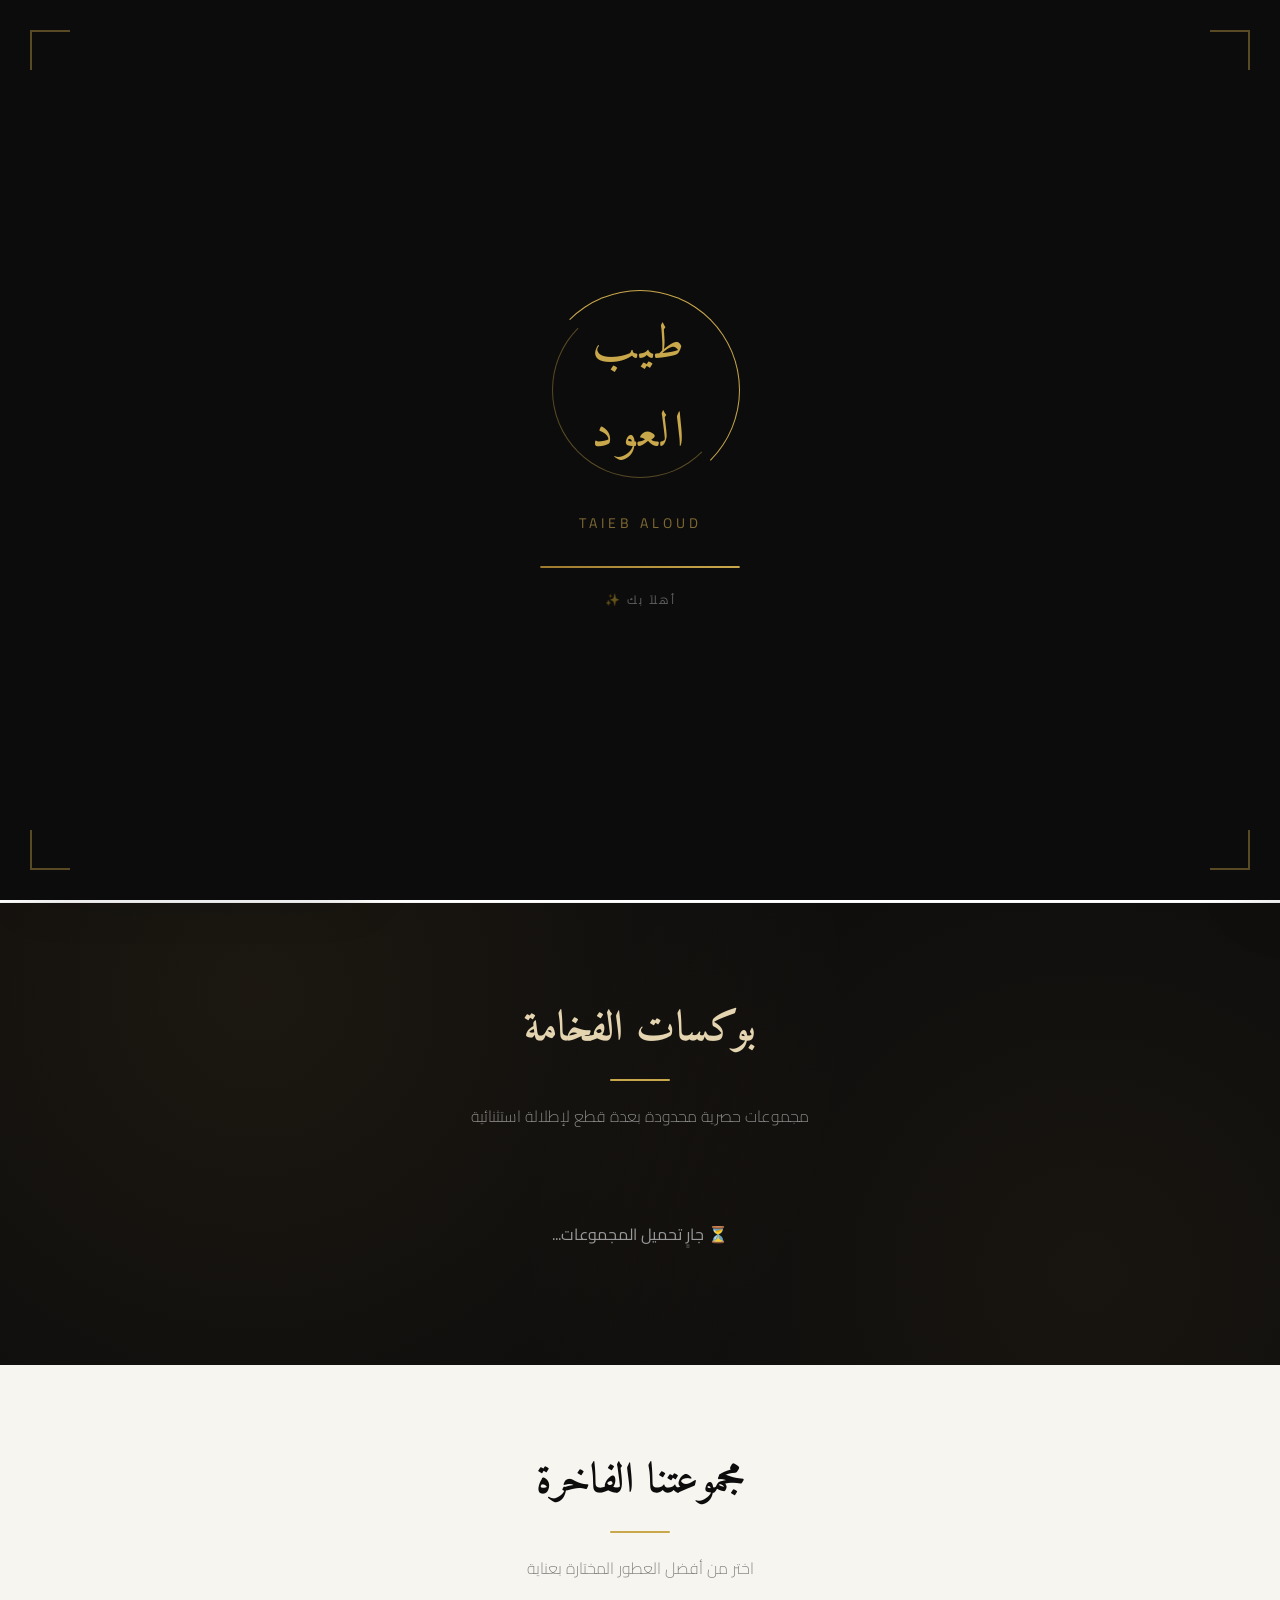
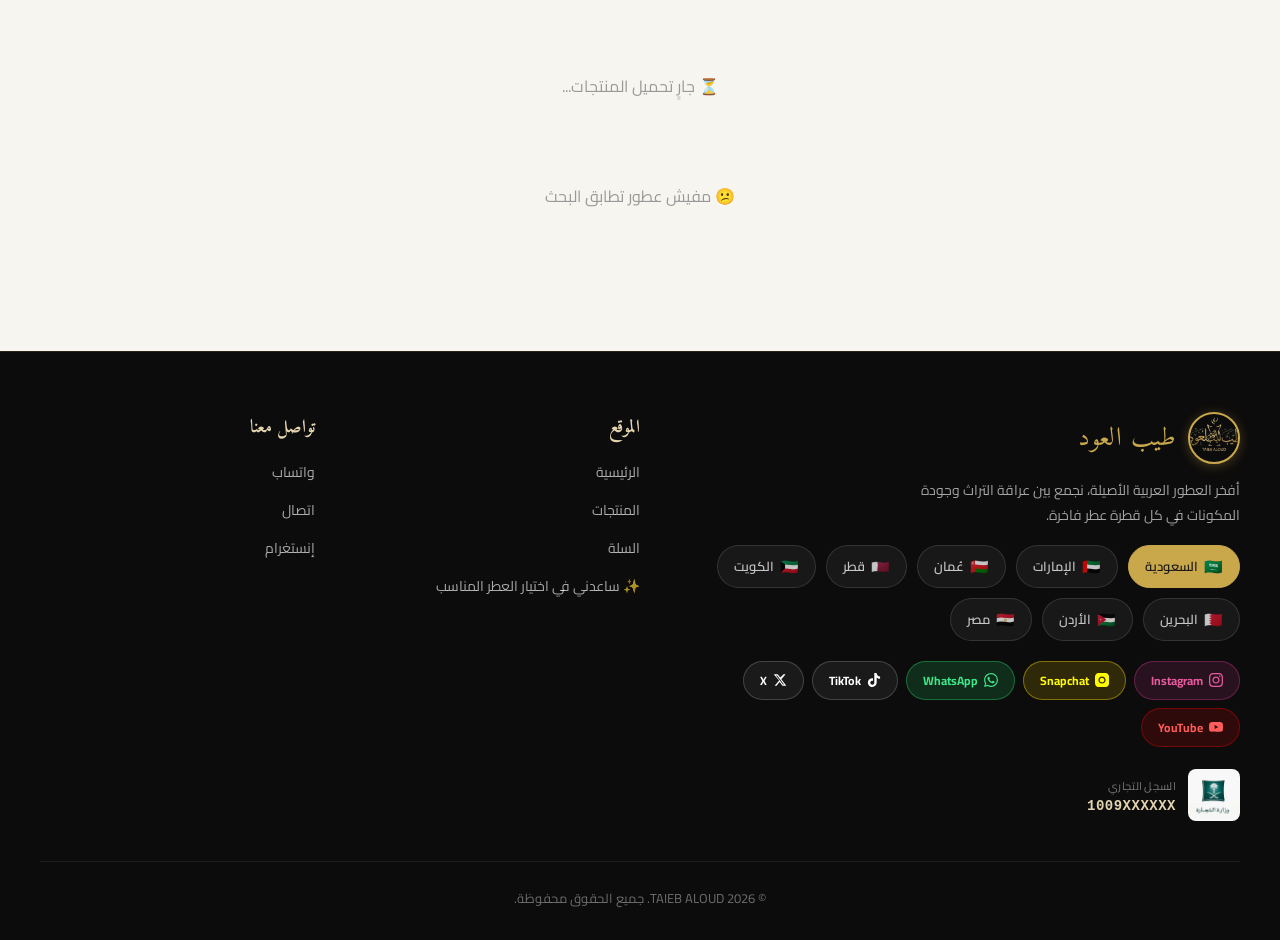
==== commit 7f56df52: "Add files via upload" ====
--- a/index.html
+++ b/index.html
@@ -367,74 +367,29 @@
       background:#F7F5F0;
     }
     .header-search-panel {
-      background:#fff;
-      border-bottom:1px solid #eee;
-      padding:14px 20px;
-      animation:searchPanelSlide 0.2s ease;
-    }
-    @keyframes searchPanelSlide { from { opacity:0; transform:translateY(-8px); } to { opacity:1; transform:translateY(0); } }
-    .product-toolbar {
-      display:flex;
-      gap:12px;
-      flex-wrap:wrap;
-      justify-content:center;
-      margin-bottom:20px;
-    }
-    .search-box {
-      position:relative;
-      flex:1;
+      display:none;
+      position:absolute;
+      top:calc(100% + 8px);
+      left:0;
+      background:#eef2f6;
+      border-radius:999px;
+      padding:8px 16px;
+      align-items:center;
+      gap:8px;
       min-width:220px;
-      max-width:380px;
-    }
-    .search-box .search-icon {
-      position:absolute;
-      right:14px;
-      top:50%;
-      transform:translateY(-50%);
-      opacity:0.5;
-      font-size:14px;
-    }
-    .search-box input {
-      width:100%;
-      padding:10px 40px 10px 14px;
-      border-radius:12px;
-      border:1px solid #e0dcd2;
-      background:#fff;
+      box-shadow:0 6px 20px rgba(0,0,0,0.08);
+      z-index:500;
+    }
+    .header-search-panel.open { display:flex; animation:searchPanelFade 0.15s ease; }
+    @keyframes searchPanelFade { from { opacity:0; transform:translateY(-4px); } to { opacity:1; transform:translateY(0); } }
+    .header-search-panel input {
+      border:none;
+      background:transparent;
+      outline:none;
       font-family:inherit;
       font-size:14px;
-      outline:none;
-    }
-    .search-box input:focus { border-color:var(--gold,#C9A84C); }
-    .sort-select {
-      padding:10px 14px;
-      border-radius:12px;
-      border:1px solid #e0dcd2;
-      background:#fff;
-      font-family:inherit;
-      font-size:13px;
-      cursor:pointer;
-    }
-    .family-filter-chips {
-      display:flex;
-      gap:8px;
-      flex-wrap:wrap;
-      justify-content:center;
-      margin-bottom:28px;
-    }
-    .family-chip {
-      padding:7px 16px;
-      border-radius:20px;
-      border:1px solid #e0dcd2;
-      background:#fff;
-      font-size:13px;
-      cursor:pointer;
-      transition:all 0.15s;
-      white-space:nowrap;
-    }
-    .family-chip.active {
-      background:#0D0C0C;
-      color:#fff;
-      border-color:#0D0C0C;
+      flex:1;
+      color:#333;
     }
     .pgrid {
       display:grid;
@@ -1410,37 +1365,25 @@
             <span id="reviewFormStatus" style="font-size:11.5px;color:var(--muted);margin-right:8px;"></span>
           </div>
         </div>
-        <div class="qv-related" id="qvRelatedSection" style="display:none;margin-top:20px;">
-          <div style="font-weight:700;font-size:15px;margin-bottom:10px;">🔗 <span data-ar="قد يعجبك أيضًا" data-en="You may also like">قد يعجبك أيضًا</span></div>
-          <div id="qvRelatedList" style="display:flex;gap:10px;overflow-x:auto;padding-bottom:6px;"></div>
-        </div>
       </div>
     </div>
   </div>
 </div>
 
 <!-- ORDER TRACKING MODAL -->
-<div class="modal" id="trackOrderModal">
-  <div class="modal-content" style="max-width:420px;text-align:center;">
-    <button class="modal-close" onclick="closeTrackOrderModal()">✕</button>
-    <div style="font-size:32px;margin-bottom:8px;">📦</div>
-    <h2 data-ar="تابع طلبك" data-en="Track Your Order">تابع طلبك</h2>
-    <p style="font-size:13px;color:var(--muted);margin-bottom:16px;" data-ar="اكتب كود تتبع الطلب اللي ظهرلك بعد إتمام الشراء" data-en="Enter the tracking code you received after checkout">اكتب كود تتبع الطلب اللي ظهرلك بعد إتمام الشراء</p>
-    <input type="text" id="trackOrderIdInput" dir="ltr" style="width:100%;padding:12px;border-radius:12px;border:1px solid #ddd;margin-bottom:10px;font-family:inherit;" placeholder="مثال: abc123XYZ" data-ar-placeholder="مثال: abc123XYZ" data-en-placeholder="e.g. abc123XYZ">
-    <input type="tel" id="trackOrderPhoneInput" dir="ltr" style="width:100%;padding:12px;border-radius:12px;border:1px solid #ddd;margin-bottom:10px;font-family:inherit;" placeholder="رقم الجوال المسجّل بالطلب" data-ar-placeholder="رقم الجوال المسجّل بالطلب" data-en-placeholder="Phone number used in the order">
-    <button class="confirm-btn" onclick="trackOrder()" data-ar="🔍 اعرض حالة الطلب" data-en="🔍 Check Status">🔍 اعرض حالة الطلب</button>
-    <div id="trackOrderResult" style="margin-top:16px;text-align:right;display:none;"></div>
-  </div>
-</div>
 <header>
   <div class="logo-wrap">
     <div class="logo" data-ar="طَيِّب العُود" data-en="TAIEB ALOUD">طَيِّب <span>العُود</span></div>
   </div>
   <img src="lo.jpg" alt="طيب العود" class="header-logo-center" onerror="this.style.display='none'">
-  <div class="nav-controls">
-    <button class="cart-btn" id="searchToggleBtn" onclick="toggleSearchPanel()" style="background:transparent;color:var(--dark);border:1px solid rgba(0,0,0,0.08);display:none;" title="بحث">
-      🔍
+  <div class="nav-controls" style="position:relative;">
+    <button class="cart-btn" id="searchToggleBtn" onclick="toggleSearchPanel()" style="background:transparent;color:var(--dark);border:1px solid rgba(0,0,0,0.08);" title="بحث">
+      <svg width="18" height="18" viewBox="0 0 24 24" fill="none" stroke="currentColor" stroke-width="2.2" stroke-linecap="round" stroke-linejoin="round"><circle cx="11" cy="11" r="7"></circle><line x1="21" y1="21" x2="16.65" y2="16.65"></line></svg>
     </button>
+    <div id="headerSearchPanel" class="header-search-panel">
+      <svg width="16" height="16" viewBox="0 0 24 24" fill="none" stroke="currentColor" stroke-width="2.2" stroke-linecap="round" stroke-linejoin="round" style="flex-shrink:0;opacity:0.5;"><circle cx="11" cy="11" r="7"></circle><line x1="21" y1="21" x2="16.65" y2="16.65"></line></svg>
+      <input type="text" id="productSearchInput" oninput="applyProductFilters()" placeholder="بحث..." data-ar-placeholder="بحث..." data-en-placeholder="Search...">
+    </div>
     <button class="cart-btn" onclick="openWishlistModal()" style="background:transparent;color:var(--dark);border:1px solid rgba(0,0,0,0.08);" title="المفضلة">
       <span id="headerWishlistIcon" style="display:inline-flex;align-items:center;"></span> <span class="cart-badge" id="wishlistCount" style="background:#e0405a;">0</span>
     </button>
@@ -1453,14 +1396,6 @@
   </div>
 </header>
 
-<!-- SEARCH PANEL (يظهر لما يدوس على أيقونة العدسة في الهيدر) -->
-<div id="headerSearchPanel" class="header-search-panel" style="display:none;">
-  <div class="search-box" style="max-width:520px;margin:0 auto;">
-    <span class="search-icon">🔍</span>
-    <input type="text" id="productSearchInput" oninput="applyProductFilters()" placeholder="ابحث عن عطر..." data-ar-placeholder="ابحث عن عطر..." data-en-placeholder="Search for a perfume...">
-  </div>
-</div>
-
 <!-- WISHLIST MODAL -->
 <div class="modal" id="wishlistModal" onclick="if(event.target===this) closeWishlistModal()">
   <div class="modal-content" style="max-width:480px;">
@@ -1492,7 +1427,6 @@
     <a href="#products" onclick="closeDrawer()" data-ar="المنتجات" data-en="Products">المنتجات</a>
     <a href="#" onclick="closeDrawer(); openCart();" data-ar="السلة" data-en="Cart">السلة</a>
     <a href="#contactUsFooter" onclick="closeDrawer()" data-ar="تواصل معنا" data-en="Contact Us">تواصل معنا</a>
-    <a href="#" id="trackOrderDrawerLink" onclick="closeDrawer(); openTrackOrderModal(); return false;" data-ar="📦 تابع طلبك" data-en="📦 Track Your Order">📦 تابع طلبك</a>
   </nav>
 
   <div class="drawer-section">
@@ -1551,15 +1485,6 @@
       <div class="gold-line"></div>
       <p data-ar="اختر من أفضل العطور المختارة بعناية" data-en="Choose from our carefully selected perfumes">اختر من أفضل العطور المختارة بعناية</p>
     </div>
-    <div class="product-toolbar" id="productToolbar">
-      <select id="productSortSelect" onchange="applyProductFilters()" class="sort-select">
-        <option value="default" data-ar="الترتيب الافتراضي" data-en="Default order">الترتيب الافتراضي</option>
-        <option value="priceAsc" data-ar="السعر: من الأقل للأعلى" data-en="Price: Low to High">السعر: من الأقل للأعلى</option>
-        <option value="priceDesc" data-ar="السعر: من الأعلى للأقل" data-en="Price: High to Low">السعر: من الأعلى للأقل</option>
-        <option value="newest" data-ar="الأحدث" data-en="Newest">الأحدث</option>
-      </select>
-    </div>
-    <div class="family-filter-chips" id="familyFilterChips"></div>
     <div class="pgrid" id="pgrid"></div>
     <div id="noProductsMatch" class="hidden" style="text-align:center;padding:40px 0;color:#999;" data-ar="😕 مفيش عطور تطابق البحث" data-en="😕 No perfumes match your search">😕 مفيش عطور تطابق البحث</div>
   </div>
@@ -1606,16 +1531,6 @@
 
     <div class="form-group"><label data-ar="ملاحظات إضافية (اختياري)" data-en="Additional Notes (optional)">ملاحظات إضافية (اختياري)</label><textarea id="custNotes" placeholder="أي تفاصيل إضافية للطلب..." data-ar-placeholder="أي تفاصيل إضافية للطلب..." data-en-placeholder="Any additional order details..."></textarea></div>
 
-    <div id="giftWrapOptionWrap" style="display:none;background:#f7f5f0;border-radius:12px;padding:12px 14px;margin-bottom:18px;">
-      <label style="display:flex;align-items:center;gap:8px;cursor:pointer;margin-bottom:0;">
-        <input type="checkbox" id="giftWrapCheckbox" onchange="toggleGiftMessageField()" style="width:18px;height:18px;">
-        <span data-ar="🎁 ده هدية؟ (تغليف مميز)" data-en="🎁 Is this a gift? (Special wrapping)">🎁 ده هدية؟ (تغليف مميز)</span>
-      </label>
-      <div id="giftMessageFieldWrap" style="display:none;margin-top:10px;">
-        <textarea id="giftMessageInput" rows="2" style="width:100%;border-radius:10px;border:1px solid #ddd;padding:8px;font-family:inherit;" placeholder="رسالة على بطاقة الهدية (اختياري)" data-ar-placeholder="رسالة على بطاقة الهدية (اختياري)" data-en-placeholder="Gift card message (optional)"></textarea>
-      </div>
-    </div>
-
     <div style="margin-bottom:20px;">
       <div class="form-section-title" data-ar="طريقة الدفع" data-en="Payment Method">طريقة الدفع</div>
       <div class="payment-options">
@@ -1657,10 +1572,6 @@
     <div class="success-icon">✅</div>
     <h2 data-ar="تم تأكيد طلبك!" data-en="Order Confirmed!">تم تأكيد طلبك!</h2>
     <p class="success-text" id="successModalText"></p>
-    <div id="successOrderIdBox" style="display:none;background:#f7f5f0;border-radius:12px;padding:10px 14px;margin-bottom:14px;text-align:center;">
-      <div style="font-size:11px;color:var(--muted);margin-bottom:3px;" data-ar="كود تتبع الطلب — احتفظ به" data-en="Order tracking code — keep it">كود تتبع الطلب — احتفظ به</div>
-      <div id="successOrderIdText" style="font-weight:700;font-size:13px;direction:ltr;" dir="ltr"></div>
-    </div>
     <button class="confirm-btn" onclick="closeSuccessModal()" data-ar="تمام، شكراً 🙏" data-en="Got it, thanks 🙏">تمام، شكراً 🙏</button>
     <button id="waConfirmBtn" onclick="sendWhatsAppConfirmation()" style="width:100%;margin-top:10px;background:#25D366;color:#fff;border:none;border-radius:14px;padding:13px;font-weight:700;font-size:13.5px;cursor:pointer;display:flex;align-items:center;justify-content:center;gap:8px;" data-ar="📲 تأكيد إضافي عبر واتساب (اختياري)" data-en="📲 Extra confirmation via WhatsApp (optional)">📲 تأكيد إضافي عبر واتساب (اختياري)</button>
   </div>
@@ -1838,7 +1749,6 @@
       listenToProducts();
       listenToCollections();
       listenToSettings();
-      listenToFeatureSettings();
       listenToSlider();
       listenToQuizConfig();
       listenToReviews();
@@ -1889,7 +1799,6 @@
           const d = snap.data();
           if (Array.isArray(d.families) && d.families.length) QUIZ_FAMILIES = d.families;
           if (Array.isArray(d.customQuestions)) QUIZ_CUSTOM_QUESTIONS = d.customQuestions;
-          renderFamilyFilterChips();
         }
       }, (err) => console.warn('تعذر تحميل إعدادات الكويز:', err));
     } catch (err) {
@@ -1911,60 +1820,6 @@
       }, (err) => console.warn('تعذر تحميل الإعدادات:', err));
     } catch (err) {
       console.warn('Settings listener error:', err);
-    }
-  }
-
-  // ============================================================
-  // FEATURES: تشغيل/إيقاف ميزات الموقع من لوحة التحكم (بحث، فلتر، ترتيب،
-  // منتجات مشابهة، تتبع الطلب، تغليف هدايا) — كل الميزات مفعّلة افتراضيًا
-  // إلا "تغليف الهدايا" اللي محتاج تفعيل صريح من الأدمن
-  // ============================================================
-  let siteFeatures = {
-    searchEnabled: true, filterEnabled: true, sortEnabled: true,
-    relatedEnabled: true, trackOrderEnabled: true,
-    giftWrapEnabled: false, giftWrapFee: 0
-  };
-
-  function applyFeatureFlags() {
-    const searchBtn = document.getElementById('searchToggleBtn');
-    if(searchBtn) searchBtn.style.display = siteFeatures.searchEnabled ? 'inline-flex' : 'none';
-    if(!siteFeatures.searchEnabled) {
-      const panel = document.getElementById('headerSearchPanel');
-      if(panel) panel.style.display = 'none';
-    }
-
-    const chips = document.getElementById('familyFilterChips');
-    if(chips) chips.style.display = siteFeatures.filterEnabled ? '' : 'none';
-
-    const toolbar = document.getElementById('productToolbar');
-    if(toolbar) toolbar.style.display = siteFeatures.sortEnabled ? '' : 'none';
-
-    const trackLink = document.getElementById('trackOrderDrawerLink');
-    if(trackLink) trackLink.style.display = siteFeatures.trackOrderEnabled ? '' : 'none';
-
-    const giftWrapWrap = document.getElementById('giftWrapOptionWrap');
-    if(giftWrapWrap) giftWrapWrap.style.display = siteFeatures.giftWrapEnabled ? 'block' : 'none';
-  }
-
-  function listenToFeatureSettings() {
-    try {
-      _fsOnSnapshot(_fsDoc(_fbDb, 'settings', 'features'), (snap) => {
-        if(snap.exists()) {
-          const d = snap.data();
-          siteFeatures = {
-            searchEnabled: d.searchEnabled !== false,
-            filterEnabled: d.filterEnabled !== false,
-            sortEnabled: d.sortEnabled !== false,
-            relatedEnabled: d.relatedEnabled !== false,
-            trackOrderEnabled: d.trackOrderEnabled !== false,
-            giftWrapEnabled: !!d.giftWrapEnabled,
-            giftWrapFee: d.giftWrapFee || 0
-          };
-        }
-        applyFeatureFlags();
-      }, (err) => console.warn('تعذر تحميل إعدادات الميزات:', err));
-    } catch (err) {
-      console.warn('Feature settings listener error:', err);
     }
   }
 
@@ -2093,9 +1948,7 @@
     currentCurrency = currentLang === 'ar' ? currencyMap[currentCountry].symbolAr : currencyMap[currentCountry].symbolEn;
   }
 
-  let activeFamilyFilter = '';
-
-  function getFilteredSortedProducts() {
+  function getSearchedProducts() {
     let list = [...products];
     const searchInput = document.getElementById('productSearchInput');
     const query = searchInput ? searchInput.value.trim().toLowerCase() : '';
@@ -2105,22 +1958,14 @@
         return hay.includes(query);
       });
     }
-    if(activeFamilyFilter) {
-      list = list.filter(p => p.scentFamily === activeFamilyFilter);
-    }
-    const sortSelect = document.getElementById('productSortSelect');
-    const sortVal = sortSelect ? sortSelect.value : 'default';
-    if(sortVal === 'priceAsc') list.sort((a,b) => getPrice(a) - getPrice(b));
-    else if(sortVal === 'priceDesc') list.sort((a,b) => getPrice(b) - getPrice(a));
-    else if(sortVal === 'newest') list.sort((a,b) => (b.id||0) - (a.id||0));
     return list;
   }
 
   function toggleSearchPanel() {
     const panel = document.getElementById('headerSearchPanel');
     if(!panel) return;
-    const isOpen = panel.style.display === 'block';
-    panel.style.display = isOpen ? 'none' : 'block';
+    const isOpen = panel.classList.contains('open');
+    panel.classList.toggle('open', !isOpen);
     if(!isOpen) {
       setTimeout(() => document.getElementById('productSearchInput').focus(), 50);
     } else {
@@ -2130,21 +1975,6 @@
   }
 
   function applyProductFilters() { renderProducts(); }
-
-  function setFamilyFilter(key) {
-    activeFamilyFilter = key;
-    renderProducts();
-  }
-
-  function renderFamilyFilterChips() {
-    const wrap = document.getElementById('familyFilterChips');
-    if(!wrap) return;
-    if(!QUIZ_FAMILIES || !QUIZ_FAMILIES.length) { wrap.innerHTML=''; return; }
-    const allLabel = currentLang==='ar' ? 'الكل' : 'All';
-    let html = `<button class="family-chip${activeFamilyFilter===''?' active':''}" onclick="setFamilyFilter('')">${allLabel}</button>`;
-    html += QUIZ_FAMILIES.map(f => `<button class="family-chip${activeFamilyFilter===f.key?' active':''}" onclick="setFamilyFilter('${f.key}')">${f.icon||''} ${escapeHTML(currentLang==='ar'?f.ar:f.en)}</button>`).join('');
-    wrap.innerHTML = html;
-  }
 
   function renderProducts() {
     const grid = document.getElementById('pgrid');
@@ -2154,8 +1984,7 @@
       if(noMatchEl) noMatchEl.classList.add('hidden');
       return;
     }
-    renderFamilyFilterChips();
-    const filteredProducts = getFilteredSortedProducts();
+    const filteredProducts = getSearchedProducts();
     if(!filteredProducts.length) {
       grid.innerHTML = '';
       if(noMatchEl) noMatchEl.classList.remove('hidden');
@@ -2511,14 +2340,10 @@
     discount = Math.max(0, Math.min(discount, total));
     return Math.round(discount * 100) / 100;
   }
-  function getGiftWrapFee() {
-    const cb = document.getElementById('giftWrapCheckbox');
-    return (siteFeatures.giftWrapEnabled && cb && cb.checked) ? (siteFeatures.giftWrapFee || 0) : 0;
-  }
   function updateOrderTotalsDisplay(rawTotal) {
     const total = rawTotal !== undefined ? rawTotal : cart.reduce((s,i) => s + getPrice(i), 0);
     const discount = computeDiscount(total);
-    const finalTotal = Math.round((total - discount + getGiftWrapFee()) * 100) / 100;
+    const finalTotal = Math.round((total - discount) * 100) / 100;
     const discRow = document.getElementById('couponDiscountRow');
     if(discount > 0) {
       discRow.style.display = 'flex';
@@ -2531,8 +2356,7 @@
   function getFinalTotal() {
     const total = Math.round(cart.reduce((s,i)=>s+getPrice(i),0)*100)/100;
     const discount = computeDiscount(total);
-    const giftFee = getGiftWrapFee();
-    return { total, discount, finalTotal: Math.round((total-discount+giftFee)*100)/100, giftFee };
+    return { total, discount, finalTotal: Math.round((total-discount)*100)/100 };
   }
 
   // ============================================================
@@ -2988,74 +2812,8 @@
     }
   }
 
-  function toggleGiftMessageField() {
-    const checked = document.getElementById('giftWrapCheckbox').checked;
-    document.getElementById('giftMessageFieldWrap').style.display = checked ? 'block' : 'none';
-    updateOrderTotalsDisplay();
-  }
-
   function closeSuccessModal() {
     document.getElementById('successModal').classList.remove('open');
-  }
-
-  // ============================================================
-  // تتبع الطلب: العميل لازم يعرف كود الطلب (اللي ظهرله بعد الشراء) + رقم
-  // جواله المسجّل بالطلب — عاملين تحقق (Two-factor) عشان محدش يقدر يشوف
-  // طلب حد تاني حتى لو "خمّن" أو شاف الكود بالغلط
-  // ============================================================
-  function openTrackOrderModal() {
-    document.getElementById('trackOrderIdInput').value = '';
-    document.getElementById('trackOrderPhoneInput').value = '';
-    document.getElementById('trackOrderResult').style.display = 'none';
-    document.getElementById('trackOrderModal').classList.add('open');
-  }
-  function closeTrackOrderModal() {
-    document.getElementById('trackOrderModal').classList.remove('open');
-  }
-
-  async function trackOrder() {
-    const orderId = document.getElementById('trackOrderIdInput').value.trim();
-    const phoneRaw = document.getElementById('trackOrderPhoneInput').value.trim();
-    const resultBox = document.getElementById('trackOrderResult');
-    resultBox.style.display = 'block';
-
-    if(!orderId || !phoneRaw) {
-      resultBox.innerHTML = `<p style="color:#c0392b;font-size:13px;text-align:center;">برجاء كتابة كود الطلب ورقم الجوال</p>`;
-      return;
-    }
-    if(!_fbDb || !_fsGetDoc || !_fsDoc) {
-      resultBox.innerHTML = `<p style="color:#c0392b;font-size:13px;text-align:center;">تعذر الاتصال، حاول تاني</p>`;
-      return;
-    }
-    resultBox.innerHTML = `<p style="font-size:13px;text-align:center;color:var(--muted);">جارٍ البحث...</p>`;
-    try {
-      const snap = await _fsGetDoc(_fsDoc(_fbDb, 'orders', orderId));
-      if(!snap.exists()) {
-        resultBox.innerHTML = `<p style="color:#c0392b;font-size:13px;text-align:center;">كود الطلب غير صحيح</p>`;
-        return;
-      }
-      const o = snap.data();
-      const inputDigits = phoneRaw.replace(/\D/g, '');
-      const orderDigits = (o.phone || '').replace(/\D/g, '');
-      // بنتحقق من آخر أرقام الجوال بس (يشمل الحالتين: كتب رقمه بكود الدولة أو من غيره)
-      if(!orderDigits.endsWith(inputDigits.slice(-9)) && !inputDigits.endsWith(orderDigits.slice(-9))) {
-        resultBox.innerHTML = `<p style="color:#c0392b;font-size:13px;text-align:center;">رقم الجوال غير مطابق لهذا الطلب</p>`;
-        return;
-      }
-      const status = o.status || 'جديد';
-      const statusColors = { 'جديد':'#C9A84C', 'قيد التنفيذ':'#3498db', 'تم الشحن':'#9b59b6', 'تم التوصيل والاستلام':'#27ae60', 'ملغي':'#c0392b' };
-      resultBox.innerHTML = `
-        <div style="background:#f7f5f0;border-radius:12px;padding:14px;">
-          <div style="font-size:12px;color:var(--muted);margin-bottom:4px;">حالة الطلب</div>
-          <div style="font-weight:700;font-size:15px;color:${statusColors[status]||'#333'};margin-bottom:10px;">${escapeHTML(status)}</div>
-          <div style="font-size:12px;color:var(--muted);margin-bottom:4px;">عدد المنتجات</div>
-          <div style="font-size:13px;margin-bottom:10px;">${(o.items||[]).length}</div>
-          <div style="font-size:12px;color:var(--muted);margin-bottom:4px;">الإجمالي</div>
-          <div style="font-size:13px;font-weight:700;">${o.total||0} ${o.currency||''}</div>
-        </div>`;
-    } catch(err) {
-      resultBox.innerHTML = `<p style="color:#c0392b;font-size:13px;text-align:center;">كود الطلب غير صحيح أو حدث خطأ</p>`;
-    }
   }
 
   // تأكيد إضافي اختياري عبر واتساب (بعد نجاح تأكيد الطلب)
@@ -3161,11 +2919,8 @@
 
     const payLabelsAr = { mada:'مدى', bank:'تحويل بنكي', stc:'STC Pay', cod:'الدفع عند الاستلام' };
     const payLabelsEn = { mada:'Mada', bank:'Bank Transfer', stc:'STC Pay', cod:'Cash on Delivery' };
-    const { total: subtotal, discount, finalTotal, giftFee } = getFinalTotal();
+    const { total: subtotal, discount, finalTotal } = getFinalTotal();
     let total = finalTotal;
-    const giftCb = document.getElementById('giftWrapCheckbox');
-    const isGift = !!(giftCb && giftCb.checked);
-    const giftMessage = isGift ? (document.getElementById('giftMessageInput').value.trim().slice(0, 300)) : '';
     const locBtn = document.getElementById('locationBtn');
     const mapsLink = locBtn && locBtn.dataset.maps ? locBtn.dataset.maps : '';
 
@@ -3179,13 +2934,11 @@
     if(nat) msg += `\n🏠 العنوان الوطني / National Address: ${nat}`;
     if(mapsLink) msg += `\n📍 الموقع على الخريطة / Map Location: ${mapsLink}`;
     if(notes) msg += `\n📝 ملاحظات / Notes: ${notes}`;
-    if(isGift) msg += `\n🎁 هدية / Gift order${giftMessage ? ' — "' + giftMessage + '"' : ''}`;
     msg += `\n💳 طريقة الدفع / Payment: ${payLabelsAr[selectedPayment]} / ${payLabelsEn[selectedPayment]}`;
     if(paymentProofUrl) msg += `\n🧾 برجاء إرفاق صورة إثبات الدفع أيضًا هنا لتأكيد الطلب / Please attach the payment proof image here as well to confirm the order`;
     msg += `\n\n📦 المنتجات / Products:\n`;
     cart.forEach(item => { msg += `- ${item.nameAr||item.name} / ${item.nameEn||item.name} (${getPrice(item)} ${currentCurrency})\n`; });
     if(discount > 0) msg += `\n🎟️ كود الخصم / Coupon: ${appliedCoupon.code} (− ${discount} ${currentCurrency})`;
-    if(giftFee > 0) msg += `\n🎁 رسم التغليف / Gift wrap fee: ${giftFee} ${currentCurrency}`;
     msg += `\n💰 الإجمالي / Total: ${total} ${currentCurrency}\n🚚 التوصيل والشحن مجاناً / Free delivery & shipping\n\nشكراً لكم / Thank you 🙏`;
 
     lastOrderMessage = msg; // نخزنها عشان لو العميل حب يأكد إضافيًا عبر واتساب
@@ -3208,7 +2961,6 @@
       subtotal,
       couponCode: appliedCoupon ? appliedCoupon.code : '',
       discountAmount: discount,
-      isGift, giftMessage, giftWrapFee: giftFee,
       total,
       status: 'جديد',
       source: 'website',
@@ -3267,19 +3019,10 @@
     document.getElementById('successModalText').innerText = currentLang==='ar'
       ? `شكراً لك يا ${name}! تم استلام طلبك بنجاح، وسيتم التواصل معك قريباً لتأكيد التوصيل. الإجمالي: ${total} ${currentCurrency}.`
       : `Thank you ${name}! Your order has been received. We'll contact you soon to confirm delivery. Total: ${total} ${currentCurrency}.`;
-    const orderIdBox = document.getElementById('successOrderIdBox');
-    if(orderId && orderIdBox) {
-      document.getElementById('successOrderIdText').textContent = orderId;
-      orderIdBox.style.display = 'block';
-    } else if(orderIdBox) {
-      orderIdBox.style.display = 'none';
-    }
     document.getElementById('successModal').classList.add('open');
     closeModal();
 
     cart = []; selectedPayment = ''; appliedCoupon = null;
-    const giftCbReset = document.getElementById('giftWrapCheckbox');
-    if(giftCbReset) { giftCbReset.checked = false; document.getElementById('giftMessageFieldWrap').style.display = 'none'; document.getElementById('giftMessageInput').value = ''; }
     document.getElementById('cartCount').innerText = '0';
     document.getElementById('couponInput').value = '';
     document.getElementById('couponMsg').textContent = '';
@@ -3466,7 +3209,6 @@
     renderQvImage();
     updateQvWishlistBtn();
     renderQvComponents(item);
-    renderRelatedProducts(item, type === 'product' ? 'product' : 'box');
     resetReviewForm();
     renderQvReviews();
     document.getElementById('quickViewModal').classList.add('open');
@@ -3489,38 +3231,6 @@
         <div style="font-weight:700;font-size:13px;margin-bottom:4px;">${escapeHTML(ar ? (c.nameAr||c.nameEn||'') : (c.nameEn||c.nameAr||''))}</div>
         <div style="font-size:13px;color:var(--muted);line-height:1.7;">${escapeHTML(ar ? (c.descAr||c.descEn||'') : (c.descEn||c.descAr||''))}</div>
       </div>`).join('');
-    section.style.display = 'block';
-  }
-
-  // ============================================================
-  // "قد يعجبك أيضًا" — منتجات/مجموعات من نفس نوع الرائحة، تحت التقييمات
-  // ============================================================
-  function renderRelatedProducts(item, currentType) {
-    const section = document.getElementById('qvRelatedSection');
-    const list = document.getElementById('qvRelatedList');
-    if(!section || !list) return;
-    if(!siteFeatures.relatedEnabled || !item.scentFamily) { section.style.display = 'none'; return; }
-
-    const pool = [
-      ...products.map(p => ({...p, _qvType:'product'})),
-      ...collections.map(c => ({...c, _qvType:'box'}))
-    ];
-    const related = pool
-      .filter(x => x.scentFamily === item.scentFamily && !(x.id === item.id && x._qvType === currentType))
-      .slice(0, 6);
-
-    if(!related.length) { section.style.display = 'none'; return; }
-
-    list.innerHTML = related.map(r => {
-      const name = currentLang === 'ar' ? r.nameAr : r.nameEn;
-      const price = getPrice(r);
-      const img = (r.gallery && r.gallery[0]) || r.img || '';
-      return `<div onclick="openQuickView('${r._qvType}',${r.id},0)" style="flex-shrink:0;width:110px;cursor:pointer;">
-        <img src="${img ? cldOptimize(img, 220) : NO_IMAGE_PLACEHOLDER}" alt="${escapeHTML(name)}" style="width:110px;height:110px;object-fit:cover;border-radius:10px;margin-bottom:6px;" onerror="this.src='${NO_IMAGE_PLACEHOLDER}'">
-        <div style="font-size:12px;font-weight:600;white-space:nowrap;overflow:hidden;text-overflow:ellipsis;">${escapeHTML(name)}</div>
-        <div style="font-size:12px;color:var(--muted);">${price} ${currentCurrency}</div>
-      </div>`;
-    }).join('');
     section.style.display = 'block';
   }
 
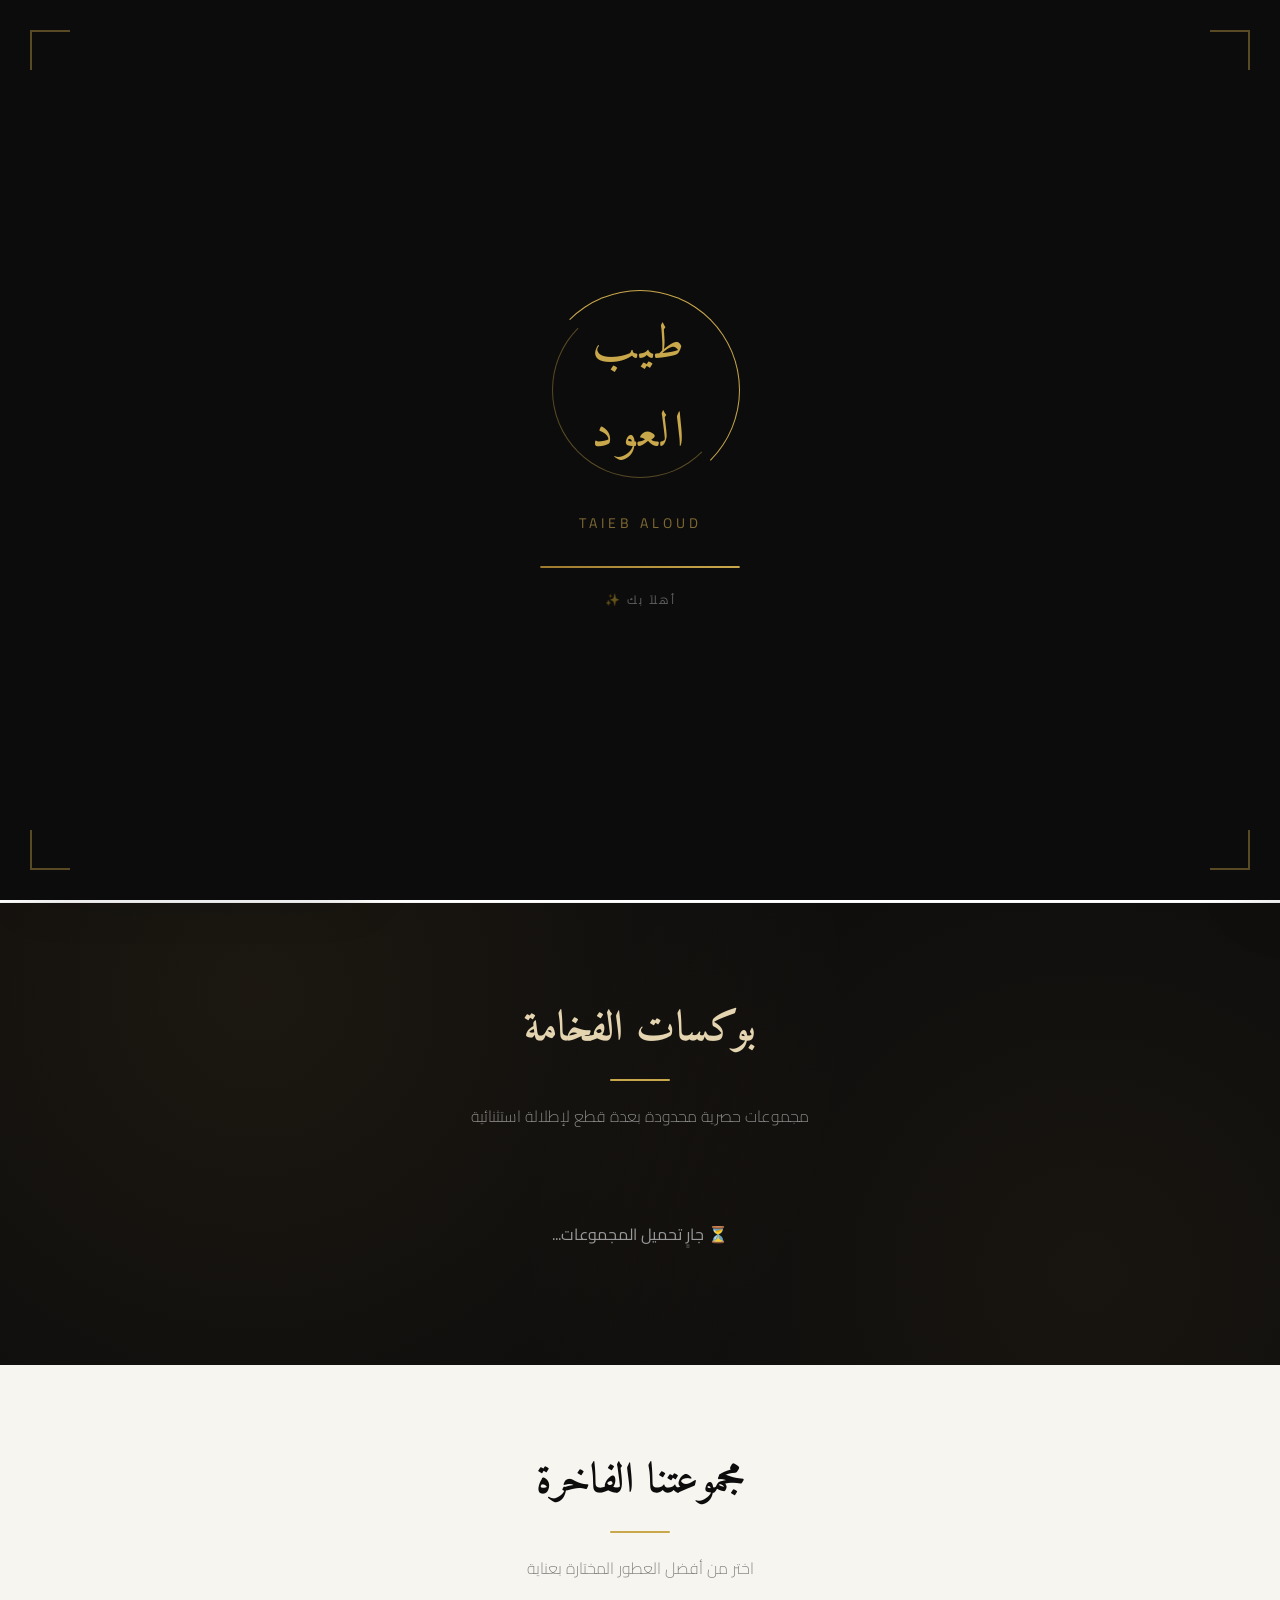
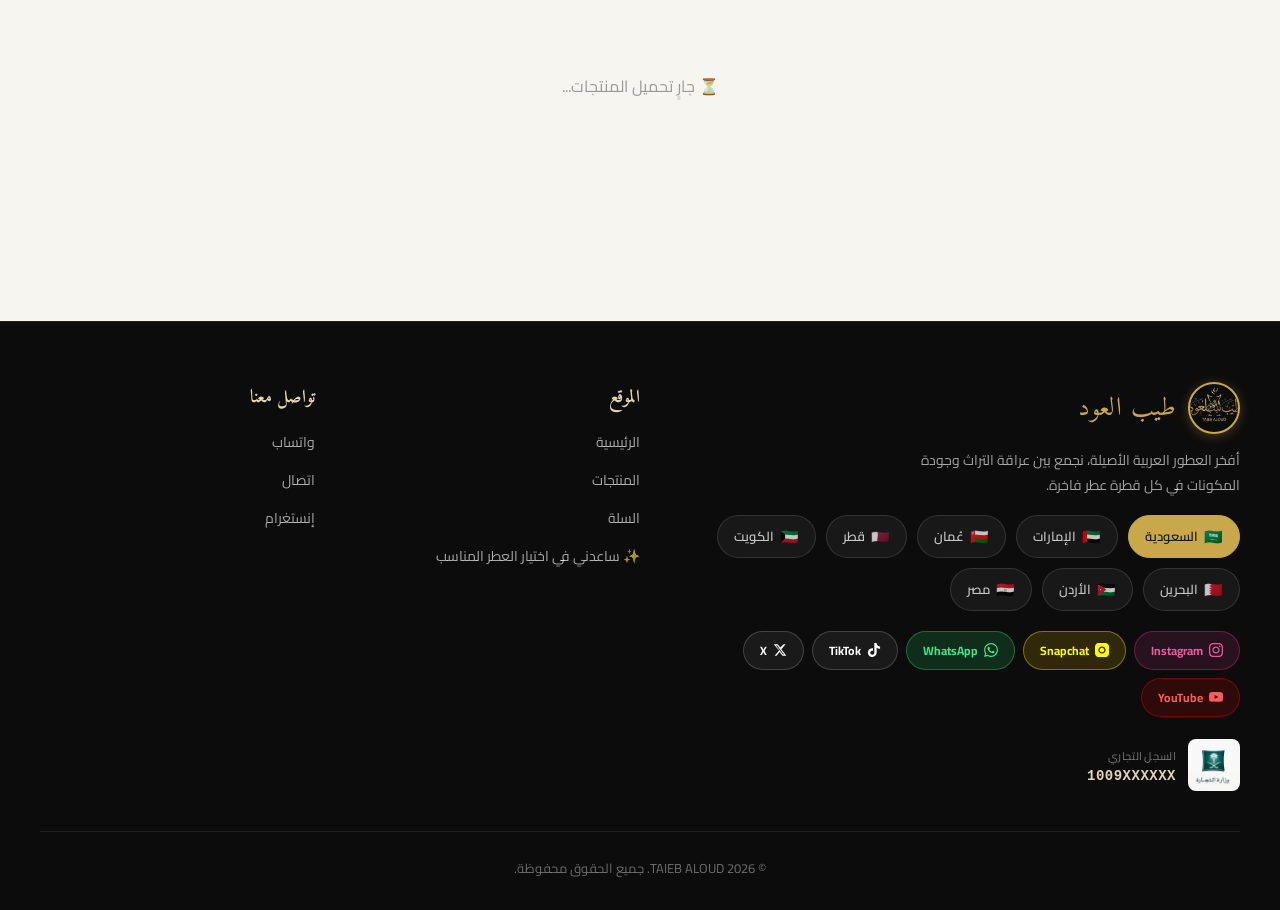
==== commit fcdac1a6: "Update index.html" ====
--- a/index.html
+++ b/index.html
@@ -1486,7 +1486,7 @@
       <p data-ar="اختر من أفضل العطور المختارة بعناية" data-en="Choose from our carefully selected perfumes">اختر من أفضل العطور المختارة بعناية</p>
     </div>
     <div class="pgrid" id="pgrid"></div>
-    <div id="noProductsMatch" class="hidden" style="text-align:center;padding:40px 0;color:#999;" data-ar="😕 مفيش عطور تطابق البحث" data-en="😕 No perfumes match your search">😕 مفيش عطور تطابق البحث</div>
+    <div id="noProductsMatch" class="hidden" style="text-align:center;padding:40px 0;color:#999;" data-ar="" data-en=""></div>
   </div>
 </section>
 
@@ -1507,7 +1507,7 @@
     <div class="free-shipping-badge">🚚 <span data-ar="التوصيل والشحن مجاناً لكل الدول" data-en="Free delivery & shipping to all countries">التوصيل والشحن مجاناً لكل الدول</span></div>
     <div class="form-section-title" data-ar="بيانات التوصيل" data-en="Shipping Details">بيانات التوصيل</div>
     <input type="text" id="hp_website" name="website" autocomplete="off" tabindex="-1" style="position:absolute;left:-9999px;width:1px;height:1px;opacity:0;" aria-hidden="true">
-    <div class="form-group"><label data-ar="الاسم الكامل" data-en="Full Name">الاسم الكامل</label><input type="text" id="custName" placeholder="محمد أحمد" data-ar-placeholder="محمد أحمد" data-en-placeholder="Mohammed Ahmed" onblur="scheduleAbandonedCartSave()" autocomplete="off"></div>
+    <div class="form-group"><label data-ar="الاسم الكامل" data-en="Full Name">الاسم الكامل</label><input type="text" id="custName" placeholder="" data-ar-placeholder="" data-en-placeholder="" onblur="scheduleAbandonedCartSave()" autocomplete="off"></div>
     <div class="form-group">
       <label data-ar="رقم الجوال" data-en="Phone Number">رقم الجوال</label>
       <div class="phone-input-row">
